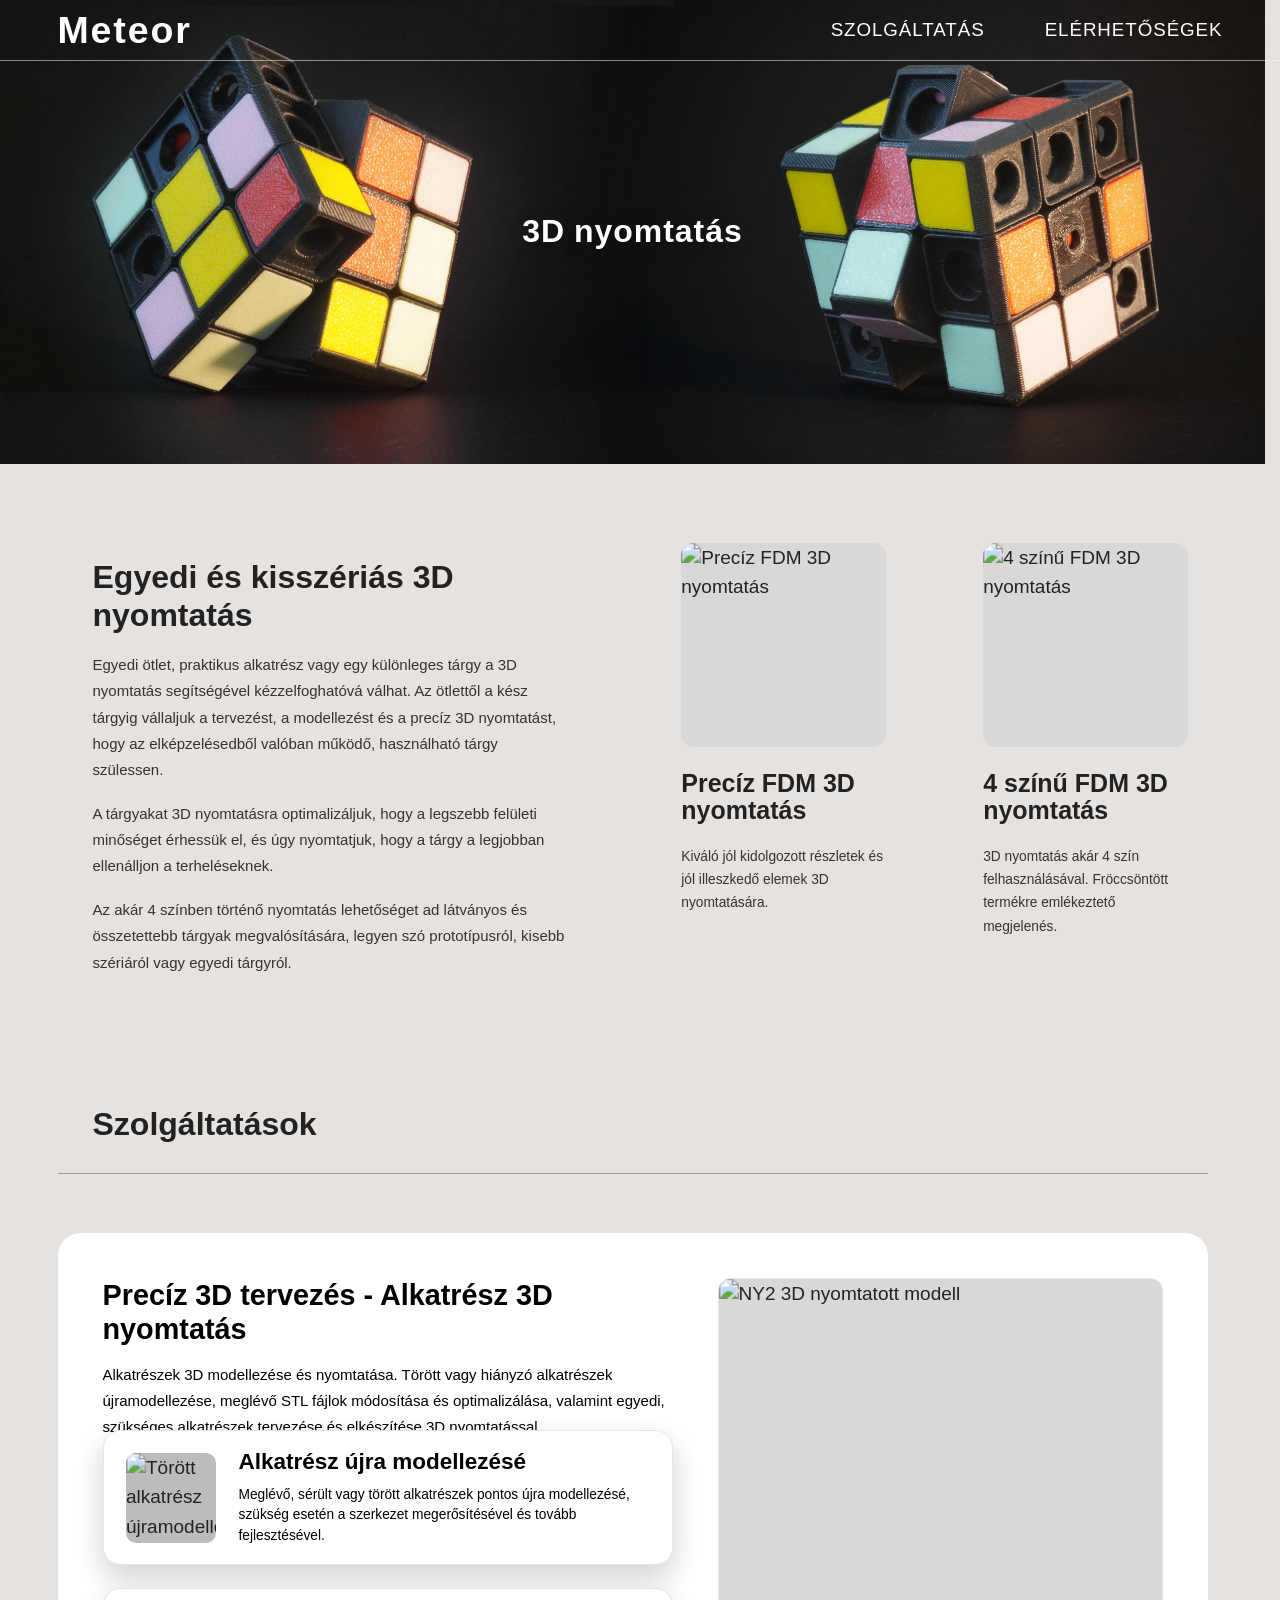
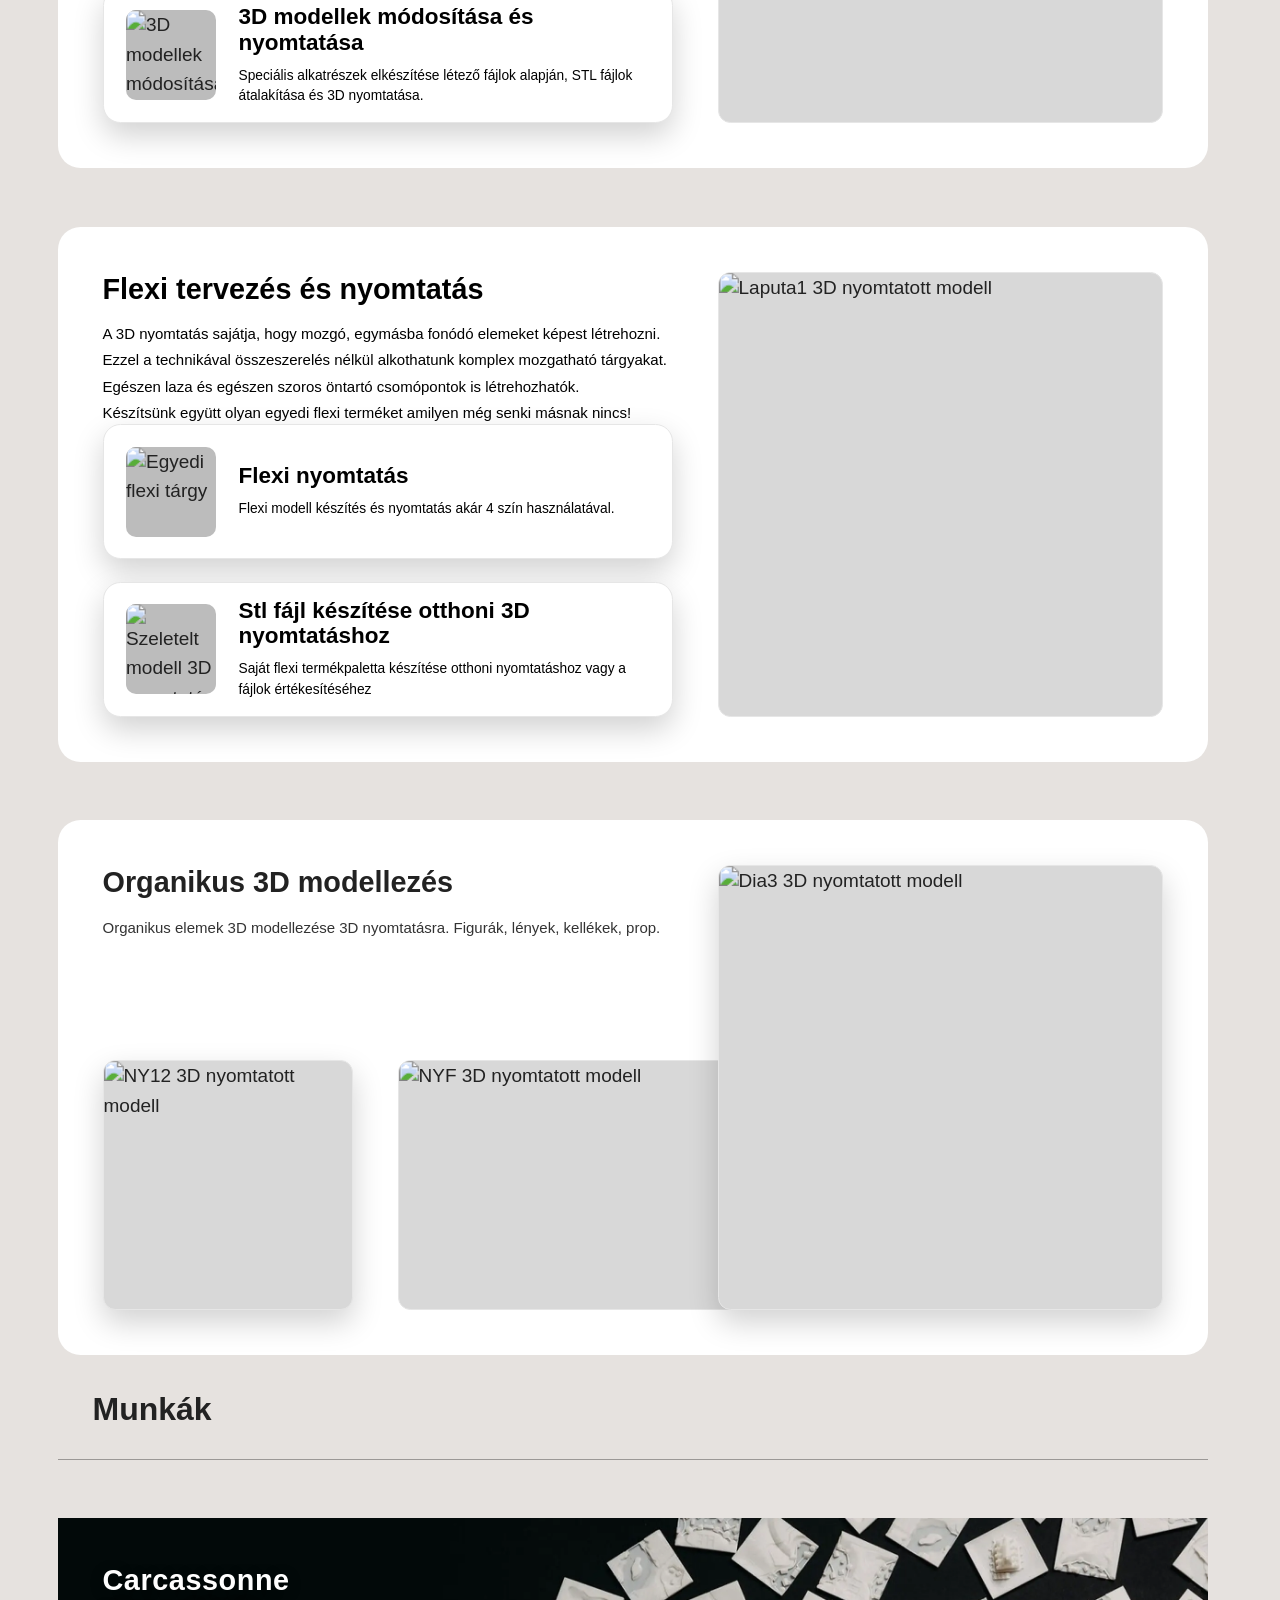
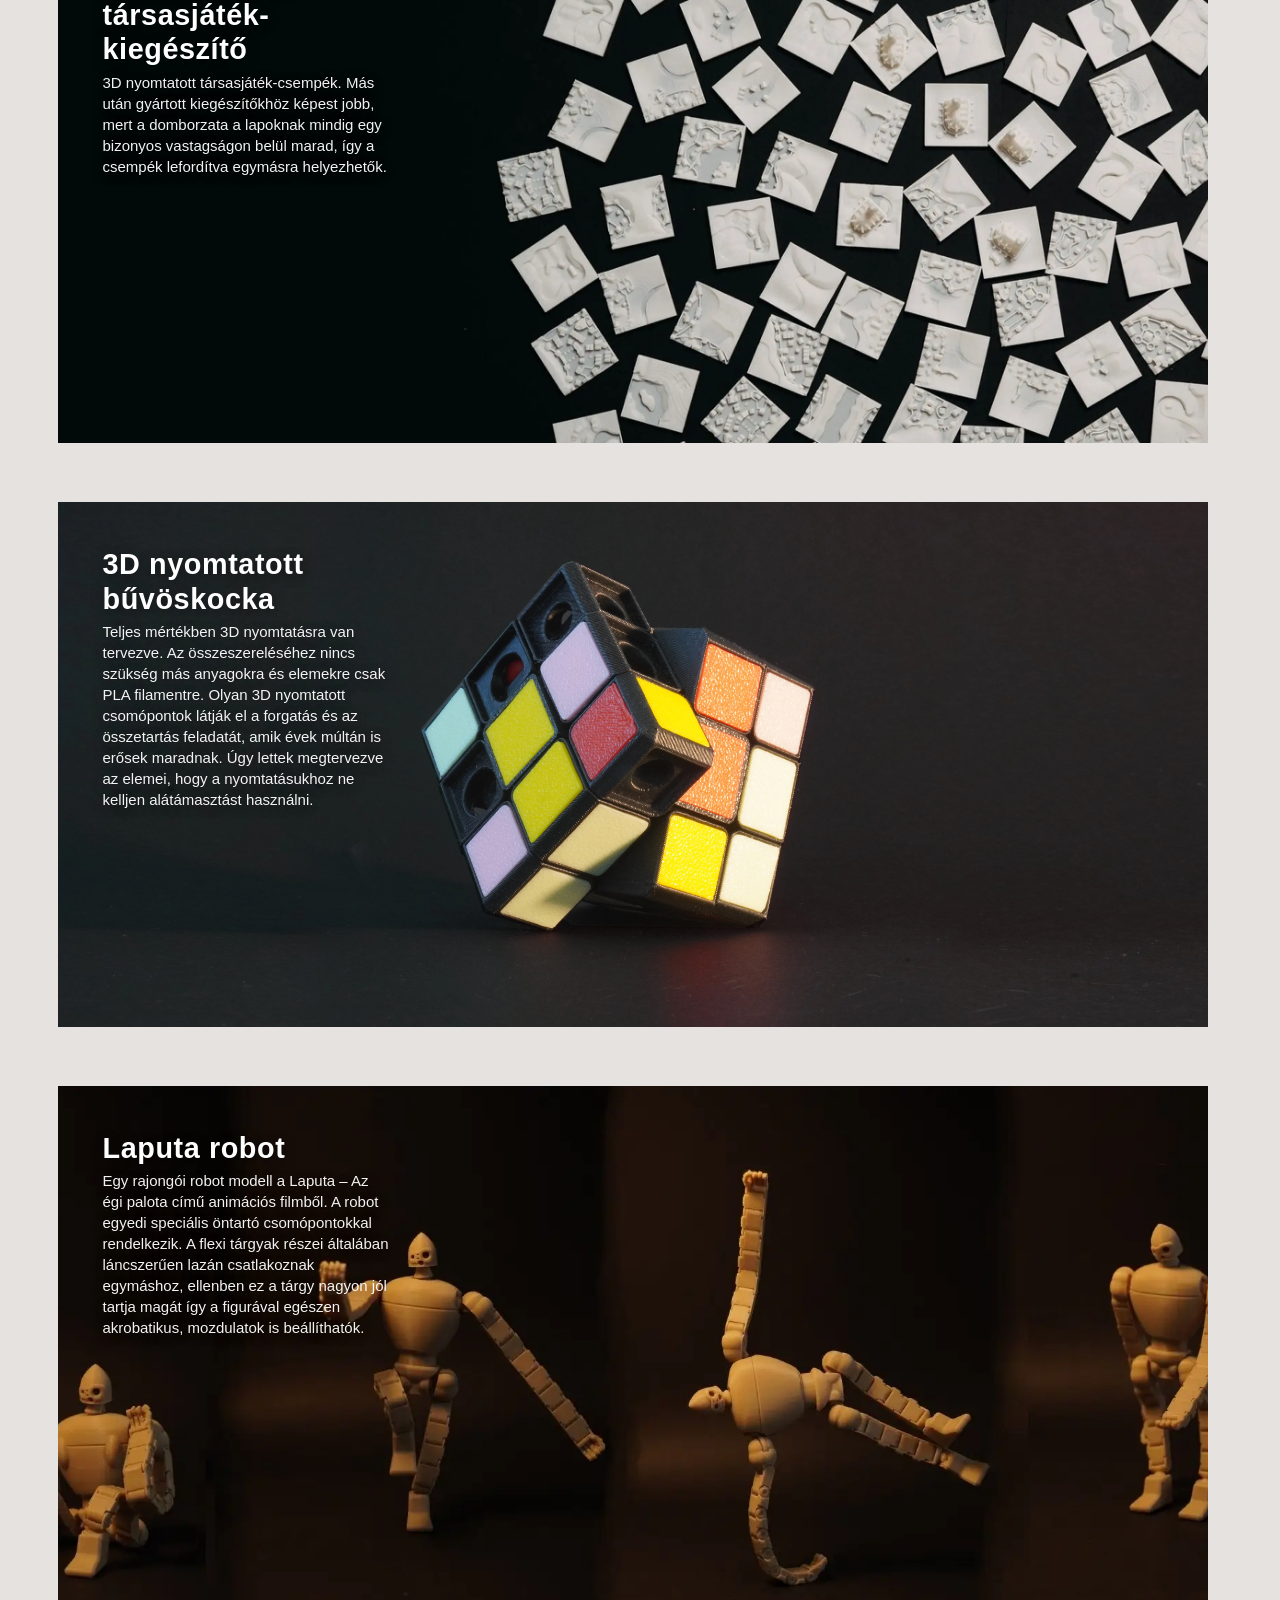
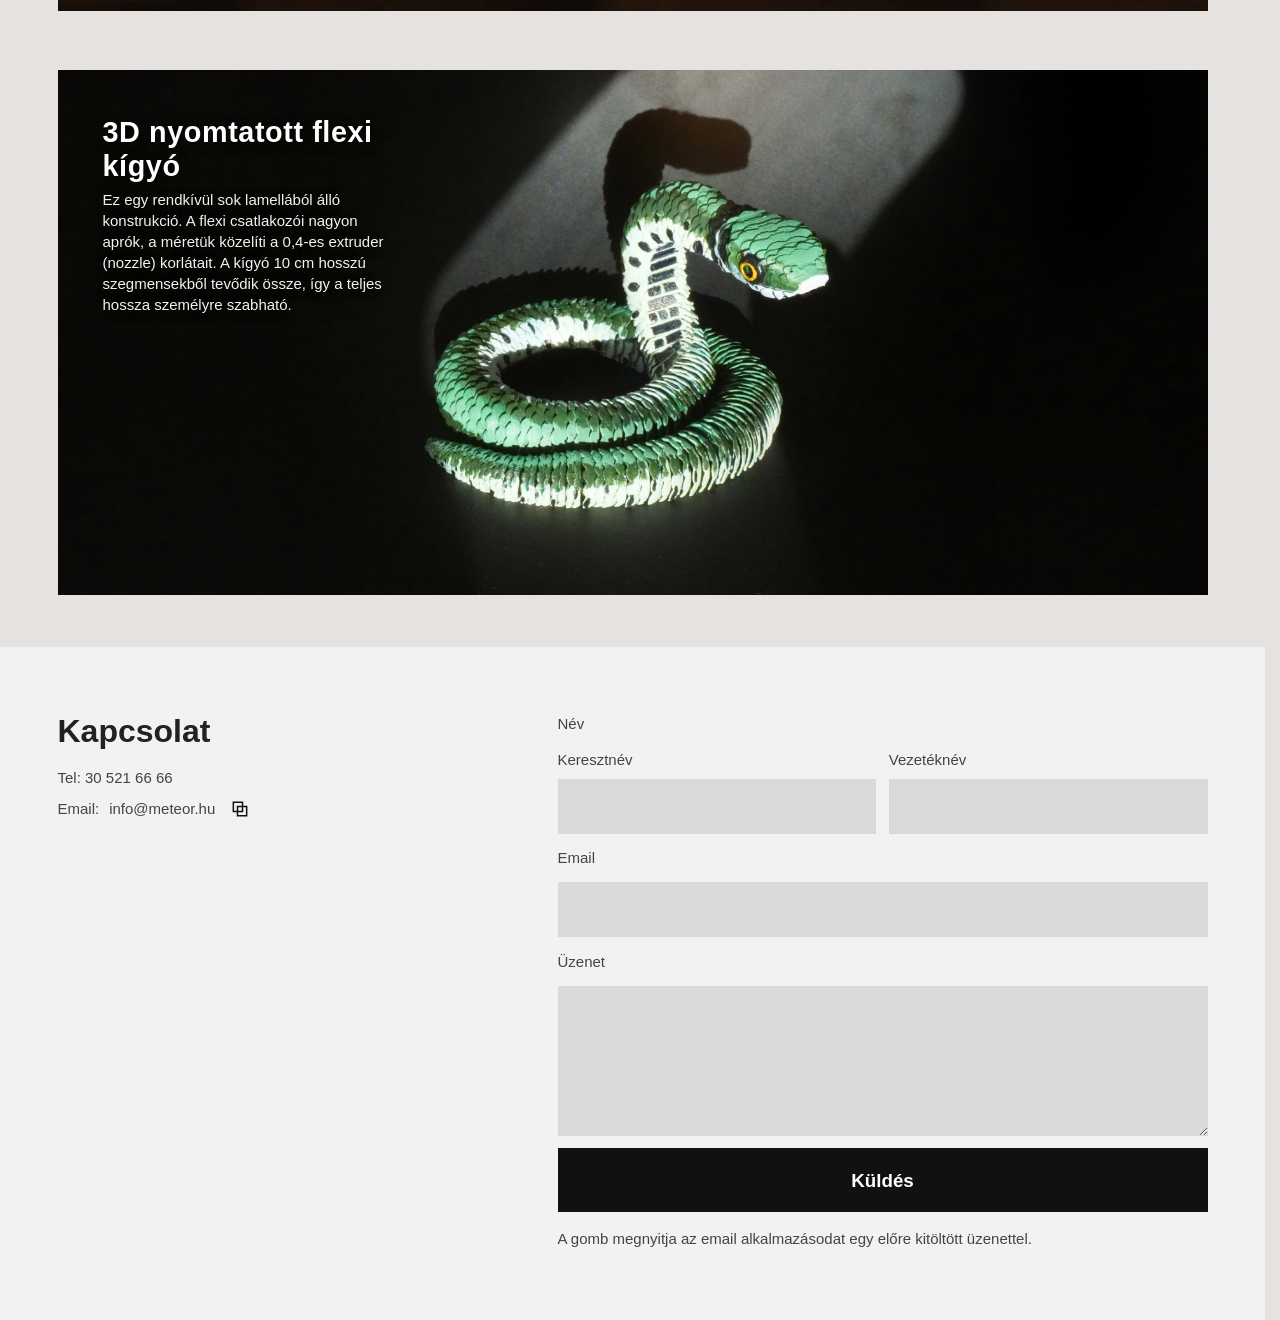
==== 3D nyomtatas.html @ 4a6efcdd "Add files via upload" ====
<!DOCTYPE html>
<html lang="hu">
  <head>
    <meta charset="UTF-8" />
    <meta name="viewport" content="width=device-width, initial-scale=1.0" />
    <title>3D nyomtatás – Polyrhythm Design</title>
    <link rel="stylesheet" href="styles.css?v=4" />
    <style>
      :root {
        --line-size: 1px;
        --line-color: #000000;
        --printing-surface: #E6E2DF;
      }

      body {
        margin: 0;
        background: var(--printing-surface);
      }

      .printing-image-section {
        width: 100%;
        max-width: none;
        margin: 0 auto;
        padding: 0;
        box-sizing: border-box;
        background: transparent;
      }

      .site-header .header-inner {
        max-width: none;
      }

      .printing-image-frame {
        position: relative;
        background: #000000;
      }

      .printing-image-frame.is-image-missing {
        aspect-ratio: 16 / 9;
      }

      .printing-image-frame.is-image-missing .printing-image {
        display: none;
      }

      .printing-intro-card-grid {
        display: grid;
        grid-template-columns: minmax(0, 1fr) minmax(0, 1fr);
        gap: 46px;
        width: calc(100% - 92px);
        max-width: 1120px;
        margin: 47px auto 0;
      }

      .printing-intro-card {
        min-height: 360px;
        padding: 28px;
        background: var(--printing-surface);
        border-radius: 18px;
        box-sizing: border-box;
      }

      .printing-intro-card--image {
        padding: 0;
        overflow: hidden;
      }

      .printing-intro-card--feature {
        padding: 0;
        background: var(--printing-surface);
      }

      .printing-intro-card--feature-group {
        display: grid;
        grid-template-columns: repeat(2, minmax(0, 1fr));
        gap: 46px;
        width: 100%;
        min-height: 360px;
        background: transparent;
      }

      .printing-intro-small-card {
        min-width: 0;
        padding: 16px;
        background: var(--printing-surface);
        border-radius: 18px;
        box-sizing: border-box;
      }

      .printing-intro-small-card-image {
        display: block;
        width: 100%;
        aspect-ratio: 1 / 1;
        margin-bottom: 18px;
        background: #d8d8d8;
        border-radius: 10px;
        object-fit: cover;
      }

      .printing-intro-small-card h3 {
        margin: 0 0 16px;
        font-size: 20px;
        line-height: 1.1;
      }

      .printing-intro-small-card p {
        margin: 0;
        font-family: var(--font-text);
        font-size: 11px;
        line-height: 1.7;
        color: #333333;
      }

      .printing-intro-card--image img {
        display: block;
        width: 100%;
        height: 100%;
        object-fit: cover;
      }

      .printing-intro-card h2 {
        margin: 0;
        font-size: clamp(1.1rem, 2vw, 2rem);
      }

      .printing-intro-card-copy {
        display: grid;
        gap: 14px;
        align-content: start;
      }

      .printing-intro-card-copy p {
        margin: 0;
        font-family: var(--font-text);
        font-size: 12px;
        line-height: 1.75;
        color: #333333;
      }

      .printing-image {
        display: block;
        width: 100%;
        height: auto;
        object-fit: contain;
        border-radius: 0;
      }

      .printing-image-fade-overlay {
        position: absolute;
        inset: 0;
        background: #000000;
        opacity: 1;
        z-index: 1;
        pointer-events: none;
      }

      .printing-image-fade-overlay.is-faded {
        animation: heroFadeOut 2.3s ease-out forwards;
      }

      @keyframes heroFadeOut {
        0% {
          opacity: 1;
        }

        21.7% {
          opacity: 1;
        }

        56.5% {
          opacity: 0.2;
        }

        100% {
          opacity: 0;
        }
      }

      .printing-image-overlay {
        position: absolute;
        top: 50%;
        left: 50%;
        transform: translate(-50%, -50%);
        width: min(90%, 820px);
        z-index: 2;
        pointer-events: none;
      }

      .printing-image-overlay .hero-title {
        display: flex;
        flex-direction: column;
        align-items: center;
        gap: 6px;
        font-size: clamp(1.1rem, 2vw, 2rem);
        line-height: 1.1;
        padding: 0;
      }

      .printing-title-line {
        display: flex;
        flex-wrap: wrap;
        justify-content: center;
        gap: 0.28em;
      }

      .printing-title-word {
        display: inline-block;
        opacity: 0;
        transform: translateY(28px);
        animation: printingTitleReveal 0.4s ease forwards;
      }

      .printing-title-word:nth-child(1) { animation-delay: 0s; }
      .printing-title-word:nth-child(2) { animation-delay: 0.12s; }
      .printing-title-word:nth-child(3) { animation-delay: 0.24s; }
      .printing-title-word:nth-child(4) { animation-delay: 0.36s; }
      .printing-title-word:nth-child(5) { animation-delay: 0.48s; }
      .printing-title-word:nth-child(6) { animation-delay: 0.6s; }

      .printing-feature-grid {
        display: grid;
        grid-template-columns: repeat(3, 250px);
        justify-content: center;
        gap: 47px;
        width: 844px;
        max-width: 100%;
        margin: 47px auto 0;
        padding: 0 0;
      }

      .printing-services-title {
        margin: 0;
        font-size: clamp(1.1rem, 2vw, 2rem);
      }

      .printing-services-title-card {
        width: 100%;
        margin: 0 auto;
        padding: 28px 28px 24px;
        background: var(--printing-surface);
        border-radius: 0;
        border-bottom: 1px solid rgba(17, 17, 17, 0.35);
        box-sizing: border-box;
      }

      .printing-services-title-card--works {
        margin-bottom: 47px;
      }

      .printing-feature-reveal {
        display: none;
        margin-top: 47px;
        opacity: 0;
        transform: translateY(-16px);
      }

      .printing-feature-reveal.is-open {
        display: block;
        animation: revealCardsIn 0.35s ease-out forwards;
      }

      @keyframes revealCardsIn {
        from {
          opacity: 0;
          transform: translateY(-16px);
        }

        to {
          opacity: 1;
          transform: translateY(0);
        }
      }

      .printing-about .home-about-content {
        max-width: 1120px;
        width: min(1120px, 100%);
        margin: 0 auto;
      }

      .printing-about .home-about-content > .printing-feature-grid {
        margin-top: 47px;
      }

      .printing-about .home-about-content > .printing-feature-card-wide {
        margin-top: 47px;
      }

      .printing-about .home-about-content > .printing-services-title-card--works + .printing-feature-card-wide {
        margin-top: 0;
      }

      .printing-about .home-about-content > .printing-feature-card-wide:first-of-type {
        margin-top: 0;
      }

      .printing-about .about-body {
        background: var(--printing-surface);
        padding-top: 47px;
      }

      .printing-about .container {
        background: var(--printing-surface);
      }

      .site-header.is-scrolled {
        background: #ffffff;
      }

      .printing-about .about-heading {
        width: 100%;
        margin: 0 0 12px;
      }

      .printing-feature-card {
        display: block;
        width: 250px;
        height: 360px;
        max-width: 100%;
        background: #ffffff;
        border: none;
        border-radius: 18px;
        overflow: hidden;
        transition: none;
        cursor: default;
        box-sizing: border-box;
      }

      .printing-feature-card:focus-within {
        background: #111111;
      }

      .printing-feature-card.is-expanded {
        background: #111111;
      }

      .printing-feature-card:focus-within .printing-feature-card-title,
      .printing-feature-card:focus-within .printing-feature-card-text,
      .printing-feature-card:focus-within .printing-feature-card-meta,
      .printing-feature-card:focus-within .printing-feature-card-media--placeholder,
      .printing-feature-card.is-expanded .printing-feature-card-title,
      .printing-feature-card.is-expanded .printing-feature-card-text,
      .printing-feature-card.is-expanded .printing-feature-card-meta,
      .printing-feature-card.is-expanded .printing-feature-card-media--placeholder {
        color: #ffffff;
      }

      .printing-feature-card.printing-feature-card-wide {
        border-radius: 0;
      }

      .printing-feature-card.printing-feature-card-wide-rounded {
        border-radius: 18px;
        height: 428px;
        position: relative;
      }

      .printing-feature-card.printing-feature-card-wide-rounded--inverted {
        background: #ffffff;
      }

      .printing-feature-card-wide-rounded--inverted .printing-feature-card-title,
      .printing-feature-card-wide-rounded--inverted .printing-feature-card-text {
        color: #000000;
      }

      .printing-feature-card-wide-rounded--inverted .printing-feature-card-image-placeholder,
      .printing-feature-card-wide-rounded--custom .printing-feature-card-image-placeholder {
        position: absolute;
        top: 36px;
        right: 36px;
        display: block;
        width: 356px;
        height: 356px;
        background: #d8d8d8;
        border: 1px solid #e6e6e6;
        border-radius: 10px;
        box-sizing: border-box;
        object-fit: cover;
      }

      .printing-feature-card-wide-rounded--no-side-image .printing-feature-card-image-placeholder {
        display: block;
      }

      .printing-feature-card-wide-rounded .printing-feature-card-inner {
        padding: 18px;
      }

      .printing-feature-card-wide {
        display: block;
        width: 100%;
        max-width: 1120px;
        height: 420px;
        margin: 47px auto 0;
        background: #ffffff;
        border: none;
        border-radius: 0;
        overflow: hidden;
      }

      .printing-feature-card-wide .printing-feature-card-inner {
        padding: 0;
      }

      .printing-feature-card-wide.printing-feature-card-wide-rounded .printing-feature-card-inner {
        width: calc(100% - 410px);
        padding: 18px;
        max-width: none;
        box-sizing: border-box;
      }

      .printing-feature-card-main-copy {
        display: block;
        width: 100%;
      }

      .printing-feature-card-main-copy .printing-feature-card-title {
        margin-left: 18px;
        margin-top: 18px;
      }

      .printing-feature-card-main-copy .printing-feature-card-text {
        margin-left: 18px;
      }

      .printing-feature-card-wide-rounded .printing-feature-card-inner > .printing-feature-card-title {
        margin-left: 18px;
        margin-top: 18px;
      }

      .printing-feature-card-wide-rounded .printing-feature-card-inner > .printing-feature-card-text {
        margin-left: 18px;
      }

      .printing-feature-card-wide-rounded .printing-feature-card-mini-list {
        display: grid;
        grid-template-rows: repeat(2, 108px);
        gap: 18px;
        width: calc(100% - 18px);
        flex: 0 0 auto;
        min-height: 0;
        margin-top: auto;
      }

      .printing-feature-card-wide-rounded--flexi .printing-feature-card-mini-list {
        grid-template-rows: repeat(2, 108px);
      }

      .printing-feature-card-wide-rounded--flexi > .printing-feature-card-inner > .printing-feature-card-text {
        padding-bottom: 18px;
      }

      .printing-feature-card-wide-rounded .printing-feature-card-mini {
        display: flex;
        align-items: center;
        position: relative;
        top: -18px;
        left: 18px;
        gap: 18px;
        width: 100%;
        min-height: 108px;
        padding: 18px;
        padding-left: 18px;
        background: var(--printing-surface);
        border: 1px solid #e6e6e6;
        border-radius: 14px;
        box-shadow: 0 6px 16px rgba(0, 0, 0, 0.06);
        box-sizing: border-box;
      }

      .printing-feature-card-wide-rounded--product .printing-feature-card-mini {
        box-shadow: 0 10px 24px rgba(0, 0, 0, 0.18);
        z-index: 1;
      }

      .printing-feature-card-wide-rounded--inverted .printing-feature-card-mini {
        background: #ffffff;
        border-color: #e6e6e6;
        box-shadow: 0 10px 24px rgba(0, 0, 0, 0.18);
      }

      .printing-feature-card-wide-rounded--inverted .printing-feature-card-mini .printing-feature-card-title,
      .printing-feature-card-wide-rounded--inverted .printing-feature-card-mini .printing-feature-card-text {
        color: #000000;
      }

      .printing-feature-card-wide-rounded .printing-feature-card-mini-image {
        display: block;
        width: 72px;
        height: 72px;
        flex: 0 0 72px;
        background: #bcbcbc;
        border-radius: 8px;
        box-sizing: border-box;
        object-fit: cover;
      }

      .printing-feature-card-wide-rounded .printing-feature-card-mini-copy {
        min-width: 0;
        flex: 1;
      }

      .printing-feature-card-wide-rounded .printing-feature-card-mini-copy .printing-feature-card-title {
        margin-bottom: 8px;
        font-size: 18px;
        line-height: 1.15;
      }

      .printing-feature-card-wide-rounded .printing-feature-card-mini-copy .printing-feature-card-text {
        font-size: 11px;
        line-height: 1.5;
      }

      .printing-feature-card-wide-rounded .printing-feature-card-side-image {
        position: absolute;
        top: 36px;
        left: calc(100% - 392px);
        display: block;
        width: 200px;
        height: 200px;
        border-radius: 10px;
        background: #d8d8d8;
        border: 1px solid #e6e6e6;
        box-sizing: border-box;
        object-fit: cover;
        box-shadow: 0 3px 8px rgba(0, 0, 0, 0.05);
      }

      .printing-feature-card-wide-rounded .printing-feature-card-side-image--bottom-left {
        top: auto;
        right: 36px;
        bottom: 36px;
        left: auto;
        border-radius: 10px;
      }

      .printing-feature-card-wide-rounded--product .printing-feature-card-side-image {
        box-shadow: 0 10px 24px rgba(0, 0, 0, 0.18);
        z-index: 1;
      }

      .printing-feature-card-wide-rounded--product {
        overflow: visible;
      }

      .printing-feature-card-wide-rounded--scroll-reveal {
        opacity: 0;
        transform: translateY(24px);
        transition: opacity 0.7s ease-out, transform 0.7s ease-out;
      }

      .printing-feature-card-wide-rounded--scroll-reveal.is-visible {
        opacity: 1;
        transform: translateY(0);
      }

      .printing-feature-card-image--scroll-fade {
        opacity: 1;
      }

      .printing-feature-card-image--scroll-fade.is-visible {
        opacity: 1;
      }

      .printing-feature-card-wide-rounded--product .printing-feature-card-side-image--mirrored-copy {
        top: auto;
        right: auto;
        bottom: 36px;
        left: calc(100% - 548px);
        transform: scaleX(-1);
      }

      .printing-feature-card-wide-rounded--product .printing-feature-card-side-image--laputa-copy {
        top: auto;
        right: auto;
        bottom: 36px;
        left: 272px;
      }

      .printing-feature-card-wide-rounded--custom .printing-feature-card-side-image--laputa-copy {
        width: 420px;
        left: 272px;
      }

      .printing-feature-card-wide-rounded--product .printing-feature-card-side-image--ny12-copy {
        top: auto;
        right: auto;
        bottom: 36px;
        left: 36px;
      }

      .printing-feature-card-wide-rounded--custom .printing-feature-card-side-image--middle-placeholder {
        top: auto;
        right: auto;
        bottom: 36px;
        left: 272px;
        width: 384px;
        box-shadow: none;
      }

      .printing-feature-card-wide-rounded--custom .printing-feature-card-side-image--right-large {
        top: auto;
        right: 36px;
        bottom: 36px;
        left: auto;
        width: 356px;
        height: 356px;
        z-index: 1;
      }

      .printing-feature-card-inner--image-only {
        padding: 0;
        position: relative;
        background: #d8d8d8;
      }

      .printing-feature-card-inner--image-only.is-image-missing .printing-feature-card-image {
        display: none;
      }

      .printing-feature-card-wide .printing-feature-card-image {
        display: block;
        width: 100%;
        height: 100%;
        object-fit: cover;
        object-position: center;
      }

      .printing-feature-card-inner--image-only .printing-feature-card-image {
        width: 100%;
        height: 100%;
        object-fit: cover;
        object-position: center;
      }

      .printing-feature-card-image-caption {
        position: absolute;
        top: 36px;
        left: 36px;
        width: 25%;
        box-sizing: border-box;
        z-index: 1;
        display: flex;
        flex-direction: column;
        gap: 4px;
        pointer-events: none;
        text-shadow: 0 2px 10px rgba(0, 0, 0, 0.45);
      }

      .printing-feature-card-mini-image-placeholders {
        display: none;
      }

      .printing-feature-card-image-caption h3,
      .printing-feature-card-image-caption p {
        margin: 0;
        color: #ffffff;
      }

      .printing-feature-card-image-caption h3 {
        font-size: var(--font-size-h3);
        font-weight: 600;
        letter-spacing: 0.02em;
      }

      .printing-feature-card-image-caption p {
        font-size: 12px;
        line-height: 1.4;
        opacity: 0.95;
      }

      .printing-feature-card-inner {
        display: flex;
        flex-direction: column;
        justify-content: flex-start;
        width: 100%;
        height: 100%;
        padding: 18px;
      }

      .printing-feature-card-title,
      .printing-feature-card-text,
      .printing-feature-card-meta {
        margin: 0;
      }

      .printing-feature-card-title {
        margin-bottom: 12px;
      }

      .printing-feature-card-media {
        display: flex;
        align-items: center;
        justify-content: center;
        width: 100%;
        height: 140px;
        margin-top: auto;
        border-radius: 12px;
        overflow: hidden;
        background: linear-gradient(135deg, #e8e8e8 0%, #d6d6d6 100%);
        border: 1px solid rgba(0, 0, 0, 0.08);
      }

      .printing-feature-card-media--placeholder {
        color: #555555;
        font-family: var(--font-text);
        font-size: 12px;
        letter-spacing: 0.08em;
        text-transform: uppercase;
      }

      .printing-feature-card-inline-image {
        display: block;
        width: 100%;
        height: 100%;
        object-fit: cover;
      }

      .printing-feature-card-text {
        font-family: var(--font-text);
        font-size: 12px;
        line-height: 1.75;
        color: #333333;
        text-align: left;
      }

      .printing-feature-card-meta {
        display: flex;
        flex-wrap: wrap;
        gap: 8px;
        margin-top: auto;
        padding-top: 12px;
        align-content: flex-end;
      }

      .printing-feature-chip {
        display: inline-flex;
        align-items: center;
        padding: 8px 14px;
        border-radius: 999px;
        background: #28374F;
        color: #ffffff;
        font-family: var(--font-text);
        font-size: 11px;
        line-height: 1.2;
      }

      @keyframes printingTitleReveal {
        from {
          opacity: 0;
          transform: translateY(28px);
        }

        to {
          opacity: 1;
          transform: translateY(0);
        }
      }

      @media (max-width: 1200px) {
        .printing-feature-grid {
          grid-template-columns: repeat(2, minmax(0, 1fr));
          width: min(100%, 760px);
        }

      }

      @media (max-width: 900px) {
        .printing-image-section {
          margin-top: 0;
          padding: 0;
        }

        .printing-image-frame {
          aspect-ratio: 1 / 1;
          overflow: hidden;
        }

        .printing-image-frame picture {
          display: block;
          width: 100%;
          height: 100%;
        }

        .printing-image {
          width: 100%;
          height: 100%;
          object-fit: cover;
          object-position: left center;
        }

        .printing-intro-card-grid {
          grid-template-columns: 1fr;
          gap: 16px;
          width: calc(100% - 16px);
          margin-top: 18px;
        }

        .printing-intro-card {
          min-height: 0;
          padding-left: 8px;
          padding-right: 8px;
          padding-top: 16px;
          padding-bottom: 0;
          background: #ffffff;
        }

        .printing-intro-card-copy {
          display: grid;
          gap: 8px;
        }

        .printing-intro-card-copy h2 {
          margin: 0 0 8px;
          text-align: left;
          padding-left: 18px;
          padding-right: 18px;
        }

        .printing-intro-text-card {
          margin: 0;
          padding: 18px;
          background: #ffffff;
          border-radius: 18px;
          box-sizing: border-box;
          font-size: 11px;
          line-height: 1.5;
          overflow-wrap: anywhere;
        }

        .printing-intro-card--feature-group {
          grid-template-columns: 1fr;
          gap: 18px;
          min-height: 0;
          width: calc(100% - 16px);
          margin-left: 8px;
          margin-right: 8px;
        }

        .printing-intro-small-card-image {
          display: none;
        }

        .printing-intro-small-card {
          display: flex;
          flex-direction: column;
          justify-content: center;
          min-height: 0;
          padding: 18px;
          background: #ffffff;
          border-radius: 18px;
        }

        .printing-intro-small-card h3 {
          margin-bottom: 8px;
          font-size: 18px;
          line-height: 1.15;
          overflow-wrap: anywhere;
        }

        .printing-intro-small-card p {
          font-size: 11px;
          line-height: 1.5;
          overflow-wrap: anywhere;
        }

        .printing-feature-card-wide-rounded .printing-feature-card-image-placeholder,
        .printing-feature-card-wide-rounded .printing-feature-card-side-image {
          display: none;
        }

        .printing-feature-card-wide.printing-feature-card-wide-rounded .printing-feature-card-inner {
          width: 100%;
          display: flex;
          flex-direction: column;
          gap: 8px;
          padding: 0;
          box-sizing: border-box;
        }

        .printing-feature-card.printing-feature-card-wide-rounded {
          height: auto;
          min-height: 0;
          overflow: visible;
          background: transparent;
          border-radius: 0;
        }

        .printing-feature-card-main-copy {
          padding: 18px;
          background: #ffffff;
          border-radius: 18px;
          box-sizing: border-box;
        }

        .printing-feature-card--warm .printing-feature-card-main-copy {
          background: #E6E2DF;
        }

        .printing-feature-card--warm .printing-feature-card-main-copy .printing-feature-card-title,
        .printing-feature-card--warm .printing-feature-card-main-copy .printing-feature-card-text {
          color: #000000 !important;
        }

        .printing-feature-card-main-copy .printing-feature-card-title,
        .printing-feature-card-main-copy .printing-feature-card-text {
          margin-left: 0;
          color: #000000;
        }

        .printing-feature-card-main-copy .printing-feature-card-title {
          margin-top: 0;
          margin-bottom: 8px;
          font-size: 18px;
          line-height: 1.15;
        }

        .printing-feature-card-main-copy .printing-feature-card-text {
          margin: 0;
          font-size: 11px;
          line-height: 1.5;
          overflow-wrap: anywhere;
        }

        .printing-feature-card-wide-rounded .printing-feature-card-mini-list {
          grid-template-rows: none;
          grid-auto-rows: auto;
          gap: 8px;
          width: 100%;
          margin-top: 0;
          align-items: start;
        }

        .printing-feature-card-wide.printing-feature-card-wide-rounded .printing-feature-card-inner {
          height: auto;
          min-height: 0;
        }

        .printing-feature-card-wide-rounded .printing-feature-card-mini {
          top: 0;
          left: 0;
          width: 100%;
          align-items: flex-start;
          padding: 18px;
          background: #ffffff;
          border: none;
          border-radius: 18px;
          box-shadow: none;
          box-sizing: border-box;
        }

        .printing-feature-card-wide-rounded .printing-feature-card-mini-image {
          display: none;
        }

        .printing-feature-card-wide-rounded .printing-feature-card-mini-copy {
          width: 100%;
          flex: none;
          align-self: flex-start;
          text-align: left;
        }

        .printing-feature-card-mini--mobile-toggle .printing-feature-card-mini-copy .printing-feature-card-text {
          display: none;
        }

        .printing-feature-card-wide-rounded .printing-feature-card-mini--mobile-toggle {
          cursor: pointer;
          height: 60px !important;
          min-height: 60px !important;
          max-height: 60px !important;
          box-sizing: border-box;
          padding-top: 4px;
          padding-bottom: 4px;
          overflow: hidden;
        }

        .printing-feature-card-mini--model-modification.printing-feature-card-mini--mobile-toggle {
          flex-direction: row;
        }

        .printing-feature-card-mini--mobile-toggle .printing-feature-card-mini-copy {
          align-self: center;
        }

        .printing-feature-card-mini--mobile-toggle .printing-feature-card-title {
          position: relative;
          top: 5px;
        }

        .printing-feature-card-wide-rounded .printing-feature-card-mini--mobile-toggle.is-expanded {
          height: 110px !important;
          min-height: 110px !important;
          max-height: 110px !important;
          padding-top: 18px;
          padding-bottom: 18px;
          overflow: hidden;
        }

        .printing-feature-card-mini--mobile-toggle.is-expanded .printing-feature-card-mini-copy .printing-feature-card-text {
          display: block;
        }

        .printing-feature-card-mini--model-modification {
          flex-direction: column;
        }

        .printing-feature-card-mini-image-placeholders {
          grid-column: 1 / -1;
          display: grid;
          grid-template-columns: repeat(3, minmax(0, 1fr));
          gap: 8px;
          width: 100%;
          margin-top: 8px;
        }

        .printing-feature-card-mini-image-placeholders span {
          display: block;
          position: relative;
          width: 100%;
          aspect-ratio: 1;
          background: #d8d8d8;
          border: 1px solid #e6e6e6;
          box-sizing: border-box;
          overflow: hidden;
        }

        .printing-feature-card-mini-image-placeholders span img {
          display: block;
          width: 100%;
          height: 100%;
          object-fit: cover;
        }

        .printing-feature-card-wide-rounded .printing-feature-card-mini:nth-child(2) {
          min-height: 88px;
        }

        .printing-about .home-about-content > .printing-feature-card-wide {
          margin-top: 32px;
        }

        .printing-feature-grid {
          grid-template-columns: 1fr;
          width: 100%;
        }

        .printing-feature-card,
        .printing-feature-card-wide {
          width: 100%;
          height: auto;
          min-height: 320px;
        }

        .printing-about .home-about-content > .printing-feature-card-wide.printing-feature-card-wide-rounded {
          width: calc(100% - 16px);
          margin-left: 8px;
          margin-right: 8px;
        }

        .printing-feature-card--work {
          width: calc(100% - 16px);
          height: auto;
          min-height: 0;
          margin-left: 8px;
          margin-right: 8px;
          overflow: visible;
          background: transparent;
          border-radius: 0;
        }

        .printing-feature-card--work .printing-feature-card-inner {
          height: auto;
          padding: 0;
        }

        .printing-feature-card--work .printing-feature-card-image-caption {
          position: static;
          order: -1;
          width: 100%;
          min-height: 0;
          margin: 0 0 16px;
          padding: 18px;
          background: #ffffff;
          border-radius: 18px;
          pointer-events: auto;
          text-shadow: none;
          box-sizing: border-box;
        }

        .printing-feature-card--work .printing-feature-card-image-caption h3,
        .printing-feature-card--work .printing-feature-card-image-caption p {
          color: #000000;
        }

        .printing-feature-card-image-caption--mobile-toggle {
          cursor: pointer;
        }

        .printing-feature-card-image-caption--mobile-toggle p {
          display: none;
        }

        .printing-feature-card-image-caption--mobile-toggle.is-expanded p {
          display: block;
        }

        .printing-feature-card--work .printing-feature-card-image {
          display: block;
          width: 100%;
          height: auto;
          aspect-ratio: 4 / 3;
          object-fit: cover;
          object-position: center;
        }

        .printing-feature-card--work .printing-feature-card-inner--image-only {
          aspect-ratio: 4 / 3;
        }

      }

      body.is-browser-zoomed .printing-image-section {
        margin-top: 0;
        padding: 0;
      }

      body.is-browser-zoomed {
        overflow-x: hidden;
      }

      body.is-browser-zoomed .printing-intro-card-grid,
      body.is-browser-zoomed .printing-intro-card--feature-group,
      body.is-browser-zoomed .printing-feature-grid {
        grid-template-columns: 1fr;
        width: calc(100% - 16px);
        gap: 16px;
      }

      body.is-browser-zoomed .printing-intro-card-grid {
        margin-top: 18px;
      }

      body.is-browser-zoomed .printing-intro-card,
      body.is-browser-zoomed .printing-intro-small-card {
        min-height: 0;
        padding: 18px;
        background: #ffffff;
        border-radius: 18px;
      }

      body.is-browser-zoomed .printing-intro-text-card {
        margin: 0;
        padding: 18px;
        font-size: 11px;
        line-height: 1.5;
        overflow-wrap: anywhere;
      }

      body.is-browser-zoomed .printing-intro-small-card-image,
      body.is-browser-zoomed .printing-feature-card-wide-rounded .printing-feature-card-image-placeholder,
      body.is-browser-zoomed .printing-feature-card-wide-rounded .printing-feature-card-side-image,
      body.is-browser-zoomed .printing-feature-card-wide-rounded .printing-feature-card-mini-image {
        display: none;
      }

      body.is-browser-zoomed .printing-feature-grid,
      body.is-browser-zoomed .printing-feature-card-wide {
        width: 100%;
      }

      body.is-browser-zoomed .printing-feature-card-wide.printing-feature-card-wide-rounded .printing-feature-card-inner {
        width: 100%;
        height: auto;
        min-height: 0;
        display: flex;
        flex-direction: column;
        gap: 8px;
        padding: 0;
      }

      body.is-browser-zoomed .printing-feature-card.printing-feature-card-wide-rounded {
        height: auto;
        min-height: 0;
        overflow: visible;
        background: transparent;
        border-radius: 0;
      }

      body.is-browser-zoomed .printing-about .home-about-content > .printing-feature-card-wide.printing-feature-card-wide-rounded {
        width: calc(100% - 16px);
        margin-left: 8px;
        margin-right: 8px;
      }

      body.is-browser-zoomed .printing-feature-card-main-copy {
        padding: 18px;
        background: #ffffff;
        border-radius: 18px;
        box-sizing: border-box;
      }

      body.is-browser-zoomed .printing-feature-card--warm .printing-feature-card-main-copy {
        background: #E6E2DF;
      }

      body.is-browser-zoomed .printing-feature-card--warm .printing-feature-card-main-copy .printing-feature-card-title,
      body.is-browser-zoomed .printing-feature-card--warm .printing-feature-card-main-copy .printing-feature-card-text {
        color: #000000 !important;
      }

      body.is-browser-zoomed .printing-feature-card-main-copy .printing-feature-card-title,
      body.is-browser-zoomed .printing-feature-card-main-copy .printing-feature-card-text {
        margin-left: 0;
        color: #000000;
      }

      body.is-browser-zoomed .printing-feature-card-main-copy .printing-feature-card-title {
        margin-top: 0;
        margin-bottom: 8px;
        font-size: 18px;
        line-height: 1.15;
      }

      body.is-browser-zoomed .printing-feature-card-main-copy .printing-feature-card-text {
        margin: 0;
        font-size: 11px;
        line-height: 1.5;
        overflow-wrap: anywhere;
      }

      body.is-browser-zoomed .printing-feature-card-wide-rounded .printing-feature-card-mini-list {
        grid-template-rows: none;
        grid-auto-rows: auto;
        gap: 8px;
        width: 100%;
        margin-top: 0;
        align-items: start;
      }

      body.is-browser-zoomed .printing-feature-card-wide-rounded .printing-feature-card-mini {
        top: 0;
        left: 0;
        width: 100%;
        min-height: 0;
        align-items: flex-start;
        padding: 18px;
        background: #ffffff;
        border: none;
        border-radius: 18px;
        box-shadow: none;
      }

      body.is-browser-zoomed .printing-feature-card-wide-rounded .printing-feature-card-mini-copy {
        width: 100%;
        flex: none;
        text-align: left;
      }

      body.is-browser-zoomed .printing-feature-card-mini--mobile-toggle .printing-feature-card-mini-copy .printing-feature-card-text {
        display: none;
      }

      body.is-browser-zoomed .printing-feature-card-wide-rounded .printing-feature-card-mini--mobile-toggle {
        cursor: pointer;
        height: 60px !important;
        min-height: 60px !important;
        max-height: 60px !important;
        box-sizing: border-box;
        padding-top: 4px;
        padding-bottom: 4px;
        overflow: hidden;
      }

      body.is-browser-zoomed .printing-feature-card-mini--model-modification.printing-feature-card-mini--mobile-toggle {
        flex-direction: row;
      }

      body.is-browser-zoomed .printing-feature-card-mini--mobile-toggle .printing-feature-card-mini-copy {
        align-self: center;
      }

      body.is-browser-zoomed .printing-feature-card-mini--mobile-toggle .printing-feature-card-title {
        position: relative;
        top: 5px;
      }

      body.is-browser-zoomed .printing-feature-card-wide-rounded .printing-feature-card-mini--mobile-toggle.is-expanded {
        height: 110px !important;
        min-height: 110px !important;
        max-height: 110px !important;
        padding-top: 18px;
        padding-bottom: 18px;
        overflow: hidden;
      }

      body.is-browser-zoomed .printing-feature-card-mini--mobile-toggle.is-expanded .printing-feature-card-mini-copy .printing-feature-card-text {
        display: block;
      }

      body.is-browser-zoomed .printing-feature-card-mini-image-placeholders {
        display: grid;
        grid-template-columns: repeat(3, minmax(0, 1fr));
        gap: 8px;
        width: 100%;
        margin-top: 8px;
      }

      body.is-browser-zoomed .printing-feature-card-mini-image-placeholders span {
        display: block;
        position: relative;
        width: 100%;
        aspect-ratio: 1;
        overflow: hidden;
      }

      body.is-browser-zoomed .printing-feature-card-mini-image-placeholders span img {
        display: block;
        width: 100%;
        height: 100%;
        object-fit: cover;
      }

      body.is-browser-zoomed .printing-feature-card--work {
        width: calc(100% - 16px);
        height: auto;
        min-height: 0;
        margin-left: 8px;
        margin-right: 8px;
        overflow: visible;
        background: transparent;
        border-radius: 0;
      }

      body.is-browser-zoomed .printing-feature-card--work .printing-feature-card-inner {
        height: auto;
        padding: 0;
      }

      body.is-browser-zoomed .printing-feature-card--work .printing-feature-card-image-caption {
        position: static;
        order: -1;
        width: 100%;
        min-height: 0;
        margin: 0 0 16px;
        padding: 18px;
        background: #ffffff;
        border-radius: 18px;
        pointer-events: auto;
        text-shadow: none;
        box-sizing: border-box;
      }

      body.is-browser-zoomed .printing-feature-card--work .printing-feature-card-image-caption h3,
      body.is-browser-zoomed .printing-feature-card--work .printing-feature-card-image-caption p {
        color: #000000;
      }

      body.is-browser-zoomed .printing-feature-card-image-caption--mobile-toggle {
        cursor: pointer;
      }

      body.is-browser-zoomed .printing-feature-card-image-caption--mobile-toggle p {
        display: none;
      }

      body.is-browser-zoomed .printing-feature-card-image-caption--mobile-toggle.is-expanded p {
        display: block;
      }

      body.is-browser-zoomed .printing-feature-card--work .printing-feature-card-image {
        display: block;
        width: 100%;
        height: auto;
        aspect-ratio: 4 / 3;
        object-fit: cover;
        object-position: center;
      }

      body.is-browser-zoomed .printing-feature-card--work .printing-feature-card-inner--image-only {
        aspect-ratio: 4 / 3;
      }

      body:not(.is-browser-zoomed) .printing-feature-card-mini--mobile-toggle .printing-feature-card-text,
      body:not(.is-browser-zoomed) .printing-feature-card-image-caption--mobile-toggle p {
        display: block;
      }

      body:not(.is-browser-zoomed) .printing-feature-card-image-caption--mobile-toggle {
        cursor: default;
      }
    </style>
  </head>
  <body>
    <header class="site-header">
      <div class="header-inner">
        <a class="brand" href="index.html">Meteor</a>
        <nav class="main-nav" aria-label="Fő navigáció">
          <a href="index.html#work">Szolgáltatás</a>
          <a href="index.html#contact">Elérhetőségek</a>
          <button class="menu-btn" aria-label="Menü megnyitása">
            <span></span>
            <span></span>
          </button>
        </nav>
      </div>
    </header>

    <section class="printing-image-section" aria-label="3D nyomtatás minta kép">
      <div class="printing-image-frame">
        <picture>
          <source media="(max-width: 900px)" srcset="images/laputa1.webp" />
          <img src="images/kezdokep.webp" class="printing-image" alt="Kezdőkép" />
        </picture>
        <div class="printing-image-fade-overlay" aria-hidden="true"></div>
        <div class="printing-image-overlay">
          <h1 class="hero-title">
            <span class="printing-title-line">
              <span class="printing-title-word">3D</span>
              <span class="printing-title-word">nyomtatás</span>
            </span>
          </h1>
        </div>
      </div>
      <div class="printing-intro-card-grid" aria-label="3D nyomtatás kiemelt információk">
        <article class="printing-intro-card">
          <div class="printing-intro-card-copy">
            <h2>Egyedi és kisszériás 3D nyomtatás</h2>
            <p class="printing-intro-text-card">Egyedi ötlet, praktikus alkatrész vagy egy különleges tárgy a 3D nyomtatás segítségével kézzelfoghatóvá válhat. Az ötlettől a kész tárgyig vállaljuk a tervezést, a modellezést és a precíz 3D nyomtatást, hogy az elképzelésedből valóban működő, használható tárgy szülessen.</p>
            <p class="printing-intro-text-card">A tárgyakat 3D nyomtatásra optimalizáljuk, hogy a legszebb felületi minőséget érhessük el, és úgy nyomtatjuk, hogy a tárgy a legjobban ellenálljon a terheléseknek.</p>
            <p class="printing-intro-text-card">Az akár 4 színben történő nyomtatás lehetőséget ad látványos és összetettebb tárgyak megvalósítására, legyen szó prototípusról, kisebb szériáról vagy egyedi tárgyról.</p>
          </div>
        </article>
        <div class="printing-intro-card--feature-group" aria-label="3D nyomtatási szolgáltatások">
          <article class="printing-intro-small-card">
            <img class="printing-intro-small-card-image" src="images/p1s.jpg" alt="Precíz FDM 3D nyomtatás" />
            <h3>Precíz FDM 3D nyomtatás</h3>
            <p>Kiváló jól kidolgozott részletek és jól illeszkedő elemek 3D nyomtatására.</p>
          </article>
          <article class="printing-intro-small-card">
            <img class="printing-intro-small-card-image" src="images/p1s2.jpg" alt="4 színű FDM 3D nyomtatás" />
            <h3>4 színű FDM 3D nyomtatás</h3>
            <p>3D nyomtatás akár 4 szín felhasználásával. Fröccsöntött termékre emlékeztető megjelenés.</p>
          </article>
        </div>
      </div>
    </section>

    <section class="about-section home-divider-band printing-about" aria-label="Rólunk szekció">
      <div class="container">
        <div class="about-body">
          <div class="about-content home-about-content">
            <div class="printing-feature-reveal" id="feature-reveal-1" aria-hidden="true">
              <div class="printing-feature-grid" aria-label="Flexi nyomtatás bővített kártyák">
                <article class="printing-feature-card"><div class="printing-feature-card-inner"><h3 class="printing-feature-card-title">Flexi kulcstartó</h3><p class="printing-feature-card-text">A flexi, vagy articulated 3D nyomtatott tárgyak több, egymásba kapcsolódó elemből állnak, amelyek szabadon mozgathatók, ugyanakkor nem szedhetők szét, és nem kell őket összerakni sem.</p><div class="printing-feature-card-media"><img class="printing-feature-card-inline-image" src="images/flexi1.jpg" alt="Flexi kulcstartó példa" /></div></div></article>
                <article class="printing-feature-card"><div class="printing-feature-card-inner"><h3 class="printing-feature-card-title">Miniatűr termékmodell</h3><p class="printing-feature-card-text">Kézbe fogható lekicsinyített modell a termékről. Asztaldíszként vagy kulcstartóként. Akár színesen nyomtatva.</p><div class="printing-feature-card-media"><img class="printing-feature-card-inline-image" src="images/miniatur.jpg" alt="Miniatűr termékmodell példa" /></div></div></article>
                <article class="printing-feature-card"><div class="printing-feature-card-inner"><h3 class="printing-feature-card-title">Bármi más</h3><p class="printing-feature-card-text">Egyedi ötletek tervezése és megvalósítása 3D modellezéssel és nyomtatással.</p><div class="printing-feature-card-media printing-feature-card-media--placeholder">Kép</div></div></article>
              </div>
            </div>

            <div class="printing-feature-reveal" id="feature-reveal-2" aria-hidden="true">
              <div class="printing-feature-grid" aria-label="Prototípus bővített kártyák">
                <article class="printing-feature-card"><div class="printing-feature-card-inner"><h3 class="printing-feature-card-title">Flexi kulcstartó</h3><p class="printing-feature-card-text">A flexi, vagy articulated 3D nyomtatott tárgyak több, egymásba kapcsolódó elemből állnak, amelyek szabadon mozgathatók, ugyanakkor nem szedhetők szét, és nem kell őket összerakni sem.</p><div class="printing-feature-card-media"><img class="printing-feature-card-inline-image" src="images/flexi1.jpg" alt="Flexi kulcstartó példa" /></div></div></article>
                <article class="printing-feature-card"><div class="printing-feature-card-inner"><h3 class="printing-feature-card-title">Miniatűr termékmodell</h3><p class="printing-feature-card-text">Kézbe fogható lekicsinyített modell a termékről. Asztaldíszként vagy kulcstartóként. Akár színesen nyomtatva.</p><div class="printing-feature-card-media"><img class="printing-feature-card-inline-image" src="images/miniatur.jpg" alt="Miniatűr termékmodell példa" /></div></div></article>
              </div>
            </div>

            <div class="printing-feature-reveal" id="feature-reveal-3" aria-hidden="true">
              <div class="printing-feature-grid" aria-label="Alkatrész bővített kártyák">
                <article class="printing-feature-card"><div class="printing-feature-card-inner"><h3 class="printing-feature-card-title">Alkatrész újra modellezésé</h3><p class="printing-feature-card-text">Meglévő, sérült vagy törött alkatrészek pontos újra modellezésé, szükség esetén a szerkezet megerősítésével és tovább fejlesztésével.</p><div class="printing-feature-card-media printing-feature-card-media--placeholder">Kép</div></div></article>
                <article class="printing-feature-card"><div class="printing-feature-card-inner"><h3 class="printing-feature-card-title">3D modellek módosítása és nyomtatása</h3><p class="printing-feature-card-text">Speciális alkatrészek elkészítése létező fájlok alapján, STL fájlok átalakítása és 3D nyomtatása.</p><div class="printing-feature-card-media printing-feature-card-media--placeholder">Kép</div></div></article>
                <article class="printing-feature-card"><div class="printing-feature-card-inner"><h3 class="printing-feature-card-title">Bármi más</h3><p class="printing-feature-card-text">Egyedi ötletek tervezése és megvalósítása 3D modellezéssel és nyomtatással.</p><div class="printing-feature-card-media printing-feature-card-media--placeholder">Kép</div></div></article>
              </div>
            </div>

            <div class="printing-feature-reveal" id="feature-reveal-4" aria-hidden="true">
              <div class="printing-feature-grid" aria-label="Egyedi tárgyak bővített kártyák">
                <article class="printing-feature-card"><div class="printing-feature-card-inner"><h3 class="printing-feature-card-title">Prototípus</h3><p class="printing-feature-card-text">Kipróbálható, kézbe vehető, akár több alkatrészből álló tárgyak precíz 3D nyomtatása és összeszerelése. A prototípusok alkalmasak a forma, a méret, az illeszkedés és a működés tesztelésére, így a végleges gyártás előtt lehetőség nyílik a konstrukció finomítására.</p><div class="printing-feature-card-media printing-feature-card-media--placeholder">Kép</div></div></article>
                <article class="printing-feature-card"><div class="printing-feature-card-inner"><h3 class="printing-feature-card-title">Kiegészítő</h3><p class="printing-feature-card-text">Használati és berendezési tárgyak készítése, amelyek a mindennapi élethez igazodnak és kényelmesebbé teszik a használatát.</p><div class="printing-feature-card-media printing-feature-card-media--placeholder">Kép</div></div></article>
                <article class="printing-feature-card"><div class="printing-feature-card-inner"><h3 class="printing-feature-card-title">Bármi más</h3><p class="printing-feature-card-text">Egyedi ötletek tervezése és megvalósítása 3D modellezéssel és nyomtatással.</p><div class="printing-feature-card-media printing-feature-card-media--placeholder">Kép</div></div></article>
              </div>
            </div>

            <article class="printing-services-title-card">
              <h2 class="printing-services-title">Szolgáltatások</h2>
            </article>
            <article class="printing-feature-card printing-feature-card-wide printing-feature-card-wide-rounded printing-feature-card-wide-rounded--inverted printing-feature-card-wide-rounded--no-side-image printing-feature-card-wide-rounded--scroll-reveal printing-feature-card--warm">
              <div class="printing-feature-card-inner">
                <div class="printing-feature-card-main-copy">
                  <h3 class="printing-feature-card-title">Precíz 3D tervezés - Alkatrész 3D nyomtatás</h3>
                  <p class="printing-feature-card-text">Alkatrészek 3D modellezése és nyomtatása. Törött vagy hiányzó alkatrészek újramodellezése, meglévő STL fájlok módosítása és optimalizálása, valamint egyedi, szükséges alkatrészek tervezése és elkészítése 3D nyomtatással.</p>
                </div>
                <div class="printing-feature-card-mini-list" aria-label="További kártyák">
                  <div class="printing-feature-card-mini">
                    <img class="printing-feature-card-mini-image" src="images/teszt1.JPG" alt="Törött alkatrész újramodellezése" />
                    <div class="printing-feature-card-mini-copy">
                      <h3 class="printing-feature-card-title">Alkatrész újra modellezésé</h3>
                      <p class="printing-feature-card-text">Meglévő, sérült vagy törött alkatrészek pontos újra modellezésé, szükség esetén a szerkezet megerősítésével és tovább fejlesztésével.</p>
                    </div>
                  </div>
                  <div class="printing-feature-card-mini printing-feature-card-mini--model-modification printing-feature-card-mini--mobile-toggle" role="button" tabindex="0" aria-expanded="false">
                    <img class="printing-feature-card-mini-image" src="images/teszt2.JPG" alt="3D modellek módosítása és nyomtatása" />
                    <div class="printing-feature-card-mini-copy">
                      <h3 class="printing-feature-card-title">3D modellek módosítása és nyomtatása</h3>
                      <p class="printing-feature-card-text">Speciális alkatrészek elkészítése létező fájlok alapján, STL fájlok átalakítása és 3D nyomtatása.</p>
                    </div>
                  </div>
                  <div class="printing-feature-card-mini-image-placeholders" aria-label="Három képhely">
                    <span><img src="images/NY2.jpg" alt="NY2 3D nyomtatott modell" /></span>
                    <span><img src="images/teszt1.JPG" alt="Törött alkatrész újramodellezése" /></span>
                    <span><img src="images/teszt2.JPG" alt="3D modellek módosítása és nyomtatása" /></span>
                  </div>
                </div>
              </div>
              <img class="printing-feature-card-image-placeholder" src="images/NY2.jpg" alt="NY2 3D nyomtatott modell" />
            </article>
            <article class="printing-feature-card printing-feature-card-wide printing-feature-card-wide-rounded printing-feature-card-wide-rounded--inverted printing-feature-card-wide-rounded--flexi printing-feature-card-wide-rounded--scroll-reveal printing-feature-card--warm">
              <div class="printing-feature-card-inner">
                <div class="printing-feature-card-main-copy">
                  <h3 class="printing-feature-card-title">Flexi tervezés és nyomtatás</h3>
                  <p class="printing-feature-card-text">A 3D nyomtatás sajátja, hogy mozgó, egymásba fonódó elemeket képest létrehozni. Ezzel a technikával összeszerelés nélkül alkothatunk komplex mozgatható tárgyakat. Egészen laza és egészen szoros öntartó csomópontok is létrehozhatók.<br />Készítsünk együtt olyan egyedi flexi terméket amilyen még senki másnak nincs!</p>
                </div>
                <div class="printing-feature-card-mini-list" aria-label="További kártyák">
                  <div class="printing-feature-card-mini printing-feature-card-mini--mobile-toggle" role="button" tabindex="0" aria-expanded="false">
                    <img class="printing-feature-card-mini-image" src="images/flexi1.jpg" alt="Egyedi flexi tárgy" />
                    <div class="printing-feature-card-mini-copy">
                      <h3 class="printing-feature-card-title">Flexi nyomtatás</h3>
                      <p class="printing-feature-card-text">Flexi modell készítés és nyomtatás akár 4 szín használatával.</p>
                    </div>
                  </div>
                  <div class="printing-feature-card-mini printing-feature-card-mini--mobile-toggle" role="button" tabindex="0" aria-expanded="false">
                    <img class="printing-feature-card-mini-image" src="images/NY2.webp" alt="Szeletelt modell 3D nyomtatáshoz" />
                    <div class="printing-feature-card-mini-copy">
                      <h3 class="printing-feature-card-title">Stl fájl készítése otthoni 3D nyomtatáshoz</h3>
                      <p class="printing-feature-card-text">Saját flexi termékpaletta készítése otthoni nyomtatáshoz vagy a fájlok értékesítéséhez</p>
                    </div>
                  </div>
                  <div class="printing-feature-card-mini-image-placeholders" aria-label="Három képhely">
                    <span></span>
                    <span></span>
                    <span></span>
                  </div>
                </div>
              </div>
              <img class="printing-feature-card-image-placeholder" src="images/laputa1.JPG" alt="Laputa1 3D nyomtatott modell" />
            </article>
            <article class="printing-feature-card printing-feature-card-wide printing-feature-card-wide-rounded printing-feature-card-wide-rounded--product printing-feature-card-wide-rounded--custom printing-feature-card-wide-rounded--scroll-reveal">
              <div class="printing-feature-card-inner">
                <h3 class="printing-feature-card-title">Organikus 3D modellezés</h3>
                <p class="printing-feature-card-text">Organikus elemek 3D modellezése 3D nyomtatásra. Figurák, lények, kellékek, prop.</p>
              </div>
              <div class="printing-feature-card-mini-image-placeholders" aria-label="Három képhely">
                <span></span>
                <span></span>
                <span></span>
              </div>
              <img class="printing-feature-card-side-image printing-feature-card-side-image--ny12-copy" src="images/ny12.jpg" alt="NY12 3D nyomtatott modell" />
              <img class="printing-feature-card-side-image printing-feature-card-side-image--middle-placeholder" src="images/nyf.avif" alt="NYF 3D nyomtatott modell" />
              <img class="printing-feature-card-side-image printing-feature-card-side-image--right-large" src="images/Dia3.PNG" alt="Dia3 3D nyomtatott modell" />
            </article>
            <article class="printing-services-title-card printing-services-title-card--works">
              <h2 class="printing-services-title">Munkák</h2>
            </article>
            <a class="printing-feature-card printing-feature-card-wide printing-feature-card--work" href="carcassonne.html">
              <div class="printing-feature-card-inner printing-feature-card-inner--image-only">
                <img class="printing-feature-card-image printing-feature-card-image--scroll-fade" src="images/Ny13.webp" alt="NY13 3D nyomtatott modell" />
                <div class="printing-feature-card-image-caption printing-feature-card-image-caption--mobile-toggle" role="button" tabindex="0" aria-expanded="false">
                  <h3>Carcassonne társasjáték-kiegészítő</h3>
                  <p>3D nyomtatott társasjáték-csempék. Más után gyártott kiegészítőkhöz képest jobb, mert a domborzata a lapoknak mindig egy bizonyos vastagságon belül marad, így a csempék lefordítva egymásra helyezhetők.</p>
                </div>
              </div>
            </a>
            <article class="printing-feature-card printing-feature-card-wide printing-feature-card--work">
              <div class="printing-feature-card-inner printing-feature-card-inner--image-only">
                <img class="printing-feature-card-image printing-feature-card-image--scroll-fade" src="images/ny11.webp" alt="NY11 3D nyomtatott modell" />
                <div class="printing-feature-card-image-caption printing-feature-card-image-caption--mobile-toggle" role="button" tabindex="0" aria-expanded="false">
                  <h3>3D nyomtatott bűvöskocka</h3>
                  <p>Teljes mértékben 3D nyomtatásra van tervezve. Az összeszereléséhez nincs szükség más anyagokra és elemekre csak PLA filamentre. Olyan 3D nyomtatott csomópontok látják el a forgatás és az összetartás feladatát, amik évek múltán is erősek maradnak. Úgy lettek megtervezve az elemei, hogy a nyomtatásukhoz ne kelljen alátámasztást használni.</p>
                </div>
              </div>
            </article>
            <article class="printing-feature-card printing-feature-card-wide printing-feature-card--work">
              <div class="printing-feature-card-inner printing-feature-card-inner--image-only">
                <img class="printing-feature-card-image printing-feature-card-image--scroll-fade" src="images/laputa2.webp" alt="Laputa2 3D nyomtatott modell" />
                <div class="printing-feature-card-image-caption printing-feature-card-image-caption--mobile-toggle" role="button" tabindex="0" aria-expanded="false">
                  <h3>Laputa robot</h3>
                  <p>Egy rajongói robot modell a Laputa – Az égi palota című animációs filmből. A robot egyedi speciális öntartó csomópontokkal rendelkezik. A flexi tárgyak részei általában láncszerűen lazán csatlakoznak egymáshoz, ellenben ez a tárgy nagyon jól tartja magát így a figurával egészen akrobatikus, mozdulatok is beállíthatók.</p>
                </div>
              </div>
            </article>
            <article class="printing-feature-card printing-feature-card-wide printing-feature-card--work">
              <div class="printing-feature-card-inner printing-feature-card-inner--image-only">
                <img class="printing-feature-card-image printing-feature-card-image--scroll-fade" src="images/NY14.webp" alt="NY14 3D nyomtatott modell" />
                <div class="printing-feature-card-image-caption printing-feature-card-image-caption--mobile-toggle" role="button" tabindex="0" aria-expanded="false">
                  <h3>3D nyomtatott flexi kígyó</h3>
                  <p>Ez egy rendkívül sok lamellából álló konstrukció. A flexi csatlakozói nagyon aprók, a méretük közelíti a 0,4-es extruder (nozzle) korlátait. A kígyó 10 cm hosszú szegmensekből tevődik össze, így a teljes hossza személyre szabható.</p>
                </div>
              </div>
            </article>
          </div>
        </div>
      </div>
    </section>

    <footer class="site-footer" id="contact">
      <div class="container footer-grid">
        <div class="footer-inner">
          <h2 class="footer-title">Kapcsolat</h2>
          <p>Tel: 30 521 66 66</p>
          <p class="contact-email-row">Email: <span class="contact-email-text">info@meteor.hu</span>
            <button class="copy-email-btn" type="button" data-copy-email="info@meteor.hu" aria-label="Email cim masolasa">
              <svg class="copy-email-icon" viewBox="0 0 24 24" aria-hidden="true" focusable="false">
                <path d="M9 9h11v11H9z" fill="none" stroke="currentColor" stroke-width="1.8" />
                <path d="M4 4h11v11H4z" fill="none" stroke="currentColor" stroke-width="1.8" />
              </svg>
            </button>
          </p>
        </div>

        <form class="quick-mail-form" data-quick-mail-form data-mail-to="info@meteor.hu">
          <label class="quick-mail-label" for="quick-first-name-printing">Név</label>
          <div class="quick-mail-name-row">
            <div class="quick-mail-name-field">
              <label class="quick-mail-mini-label" for="quick-first-name-printing">Keresztnév</label>
              <input class="quick-mail-input" id="quick-first-name-printing" name="firstName" type="text" required />
            </div>
            <div class="quick-mail-name-field">
              <label class="quick-mail-mini-label" for="quick-last-name-printing">Vezetéknév</label>
              <input class="quick-mail-input" id="quick-last-name-printing" name="lastName" type="text" required />
            </div>
          </div>

          <label class="quick-mail-label" for="quick-email-printing">Email</label>
          <input class="quick-mail-input" id="quick-email-printing" name="email" type="email" required />

          <label class="quick-mail-label" for="quick-message-printing">Üzenet</label>
          <textarea class="quick-mail-input quick-mail-textarea" id="quick-message-printing" name="message" required></textarea>

          <button class="quick-mail-submit" type="submit">Küldés</button>
          <p class="quick-mail-note">A gomb megnyitja az email alkalmazásodat egy előre kitöltött üzenettel.</p>
        </form>
      </div>
    </footer>

    <script>
      (function () {
        var zoomClass = 'is-browser-zoomed';
        var finePointer = window.matchMedia('(pointer: fine)');

        function syncZoomLayout() {
          var viewportWidth = window.innerWidth;
          var windowWidth = window.outerWidth;
          var zoomRatio = viewportWidth ? windowWidth / viewportWidth : 1;
          var isBrowserZoomed = finePointer.matches && zoomRatio >= 1.5;

          document.body.classList.toggle(zoomClass, isBrowserZoomed);
        }

        syncZoomLayout();
        window.addEventListener('resize', syncZoomLayout, { passive: true });
        if (finePointer.addEventListener) {
          finePointer.addEventListener('change', syncZoomLayout);
        }
      })();

      (function () {
        var forms = document.querySelectorAll('[data-quick-mail-form]');
        forms.forEach(function (form) {
          form.addEventListener('submit', function (event) {
            event.preventDefault();

            var mailTo = form.getAttribute('data-mail-to');
            var firstName = form.elements.firstName.value.trim();
            var lastName = form.elements.lastName.value.trim();
            var name = [lastName, firstName].filter(Boolean).join(' ');
            var email = form.elements.email.value.trim();
            var message = form.elements.message.value.trim();
            var subject = 'Gyors érdeklődés - ' + name;
            var body = ['Név: ' + name, 'Email: ' + email, '', 'Üzenet:', message].join('\n');

            window.location.href = 'mailto:' + mailTo + '?subject=' + encodeURIComponent(subject) + '&body=' + encodeURIComponent(body);
          });
        });
      })();

      (function () {
        var buttons = document.querySelectorAll('[data-copy-email]');
        buttons.forEach(function (button) {
          button.addEventListener('click', function () {
            var email = button.getAttribute('data-copy-email');
            if (!email || !navigator.clipboard) return;
            navigator.clipboard.writeText(email).then(function () {
              button.classList.add('is-copied');
              button.setAttribute('aria-label', 'Kimásolva');
            });
          });
        });
      })();
    </script>

    <script>
      (function () {
        var image = document.querySelector('.printing-image');
        var frame = document.querySelector('.printing-image-frame');
        if (!image || !frame) return;

        image.addEventListener('error', function () {
          frame.classList.add('is-image-missing');
        });
      })();

      (function () {
        var workImages = document.querySelectorAll('.printing-feature-card--work .printing-feature-card-image');

        workImages.forEach(function (image) {
          image.addEventListener('error', function () {
            var container = image.closest('.printing-feature-card-inner--image-only');
            if (container) container.classList.add('is-image-missing');
          });
        });
      })();

      (function () {
        var header = document.querySelector('.site-header');
        if (!header) return;

        var thresholdPx = 114;

        function syncHeaderState() {
          header.classList.toggle('is-scrolled', window.scrollY >= thresholdPx);
        }

        syncHeaderState();
        window.addEventListener('scroll', syncHeaderState, { passive: true });
      })();

      (function () {
        var overlay = document.querySelector('.printing-image-fade-overlay');
        if (!overlay) return;

        window.addEventListener('load', function () {
          requestAnimationFrame(function () {
            overlay.classList.add('is-faded');
          });
        });
      })();

      (function () {
        var triggers = document.querySelectorAll('[data-reveal-target]');

        triggers.forEach(function (trigger) {
          var targetId = trigger.getAttribute('data-reveal-target');
          var reveal = document.getElementById(targetId);
          if (!reveal) return;

          function toggleReveal() {
            var isOpen = reveal.classList.contains('is-open');

            triggers.forEach(function (otherTrigger) {
              var otherReveal = document.getElementById(otherTrigger.getAttribute('data-reveal-target'));
              if (!otherReveal) return;
              otherReveal.classList.remove('is-open');
              otherReveal.setAttribute('aria-hidden', 'true');
              otherTrigger.classList.remove('is-expanded');
            });

            reveal.classList.toggle('is-open', !isOpen);
            reveal.setAttribute('aria-hidden', String(isOpen));
            trigger.classList.toggle('is-expanded', !isOpen);
          }

          trigger.addEventListener('click', toggleReveal);
          trigger.addEventListener('keydown', function (event) {
            if (event.key === 'Enter' || event.key === ' ') {
              event.preventDefault();
              toggleReveal();
            }
          });
        });
      })();

      (function () {
        var cards = document.querySelectorAll('.printing-feature-card-wide-rounded--scroll-reveal');
        if (!cards.length) return;

        if (window.matchMedia('(prefers-reduced-motion: reduce)').matches) {
          cards.forEach(function (card) {
            card.classList.add('is-visible');
          });
          return;
        }

        var observer = new IntersectionObserver(function (entries, currentObserver) {
          entries.forEach(function (entry) {
            if (!entry.isIntersecting) return;
            entry.target.classList.add('is-visible');
            currentObserver.unobserve(entry.target);
          });
        }, { threshold: 0.16 });

        cards.forEach(function (card) {
          observer.observe(card);
        });
      })();

      (function () {
        var images = document.querySelectorAll('.printing-feature-card-image--scroll-fade');
        if (!images.length) return;

        if (window.matchMedia('(prefers-reduced-motion: reduce)').matches) {
          images.forEach(function (image) {
            image.classList.add('is-visible');
          });
          return;
        }

        var observer = new IntersectionObserver(function (entries, currentObserver) {
          entries.forEach(function (entry) {
            if (!entry.isIntersecting) return;
            entry.target.classList.add('is-visible');
            currentObserver.unobserve(entry.target);
          });
        }, { threshold: 0.2 });

        images.forEach(function (image) {
          observer.observe(image);
        });
      })();

      (function () {
        var cards = document.querySelectorAll('.printing-feature-card-mini--mobile-toggle, .printing-feature-card-image-caption--mobile-toggle');
        if (!cards.length) return;

        function isMobileLayout() {
          return document.body.classList.contains('is-browser-zoomed') || window.matchMedia('(max-width: 900px)').matches;
        }

        function toggleCard(card) {
          if (!isMobileLayout()) return;

          var isExpanded = card.classList.toggle('is-expanded');
          card.setAttribute('aria-expanded', String(isExpanded));
        }

        cards.forEach(function (card) {
          card.addEventListener('click', function (event) {
            if (!isMobileLayout()) return;
            if (card.classList.contains('printing-feature-card-image-caption--mobile-toggle')) {
              event.preventDefault();
              event.stopPropagation();
            }
            toggleCard(card);
          });

          card.addEventListener('keydown', function (event) {
            if (!isMobileLayout()) return;
            if (event.key !== 'Enter' && event.key !== ' ') return;
            event.preventDefault();
            if (card.classList.contains('printing-feature-card-image-caption--mobile-toggle')) {
              event.stopPropagation();
            }
            toggleCard(card);
          });
        });
      })();
    </script>
  </body>
</html>
---- styles.css ----
@import url("https://api.fontshare.com/v2/css?f[]=satoshi@500&f[]=cabinet-grotesk@800&display=swap");
@import url("./CabinetGrotesk_Complete/Fonts/WEB/css/cabinet-grotesk.css");
@import url("./Satoshi_Complete/Satoshi_Complete/Fonts/WEB/css/satoshi.css");

/* =====================================================
   PLYRHYTHM — STYLES
===================================================== */

:root {
  --font-heading: "Cabinet Grotesk", sans-serif;
  --font-text: "Satoshi", sans-serif;
  --font-size-h1: clamp(2rem, 4vw, 3.2rem);
  --font-size-h2: clamp(1.45rem, 2.3vw, 2.05rem);
  --font-size-h3: clamp(1.2rem, 1.8vw, 1.55rem);
  --font-size-text: clamp(0.95rem, 1.1vw, 1.08rem);
}

html {
  zoom: 1.25;
  scrollbar-gutter: stable;
  scroll-padding-top: 88px;
}

*, *::before, *::after {
  box-sizing: border-box;
  margin: 0;
  padding: 0;
}

body {
  font-family: var(--font-text);
  font-size: var(--font-size-text);
  font-weight: 500;
  background: #f2f2f2;
  color: #222;
  line-height: 1.55;
}

h1,
h2,
h3,
h4,
h5,
h6 {
  font-family: var(--font-heading);
  font-weight: 800;
  line-height: 1.2;
}

h1 {
  font-size: var(--font-size-h1);
}

h2 {
  font-size: var(--font-size-h2);
}

h3,
h4,
h5,
h6 {
  font-size: var(--font-size-h3);
}

p,
a,
li,
button,
input,
textarea,
label {
  font-family: var(--font-text);
  font-weight: 500;
  font-size: var(--font-size-text);
  line-height: 1.55;
}

a { color: inherit; text-decoration: none; }
button { cursor: pointer; }

.container {
  max-width: 1440px;
  margin: 0 auto;
  padding: 0 46px;
  box-sizing: border-box;
}

/* ----- HEADER ----- */

.site-header {
  background: transparent;
  border-bottom: 1px solid rgba(255, 255, 255, 0.5);
  position: fixed;
  top: 0;
  left: 0;
  right: 0;
  z-index: 100;
  transition: background-color 0.16s ease-out, border-color 0.16s ease-out;
}

.site-header.is-scrolled {
  background: #f2f2f2;
}

.site-header .brand {
  color: #ffffff;
  transition: color 0.16s ease-out;
}

.site-header .main-nav a {
  color: #ffffff;
  transition: color 0.16s ease-out;
}

.site-header .menu-btn span {
  background: #ffffff;
  transition: background-color 0.16s ease-out;
}

.site-header.is-scrolled .brand {
  color: #111111;
}

.site-header.is-scrolled .main-nav a {
  color: #222222;
}

.site-header.is-scrolled .menu-btn span {
  background: #222222;
}

.header-inner {
  width: 100%;
  max-width: 1440px;
  margin: 0 auto;
  padding: 0 46px;
  height: 48px;
  display: flex;
  align-items: center;
  justify-content: space-between;
  box-sizing: border-box;
}

.brand {
  display: flex;
  align-items: center;
  gap: 14px;
  font-family: var(--font-heading);
  font-size: 30px;
  font-weight: 800;
  letter-spacing: 0.05em;
  color: #111;
  text-transform: none;
}

.brand-icon { flex-shrink: 0; }

.main-nav {
  display: flex;
  align-items: center;
  gap: 48px;
}

.main-nav a {
  font-size: 15px;
  font-family: var(--font-text);
  font-weight: 500;
  color: #222;
  text-transform: uppercase;
  letter-spacing: 0.05em;
  transition: opacity 0.2s;
}

.main-nav a:hover { opacity: 0.6; }

.menu-btn {
  background: none;
  border: none;
  padding: 0;
  display: none;
  flex-direction: column;
  justify-content: center;
  gap: 6px;
  margin-left: 0;
  width: 24px;
  height: 24px;
}

.menu-btn span {
  display: block;
  width: 24px;
  height: 2px;
  background: #222;
  transition: transform 0.3s ease, opacity 0.3s ease;
  transform-origin: center;
}

.menu-btn.open span:first-child {
  transform: translateY(4px) rotate(45deg);
}

.menu-btn.open span:last-child {
  transform: translateY(-4px) rotate(-45deg);
}

/* ----- MOBILE OVERLAY ----- */

.mobile-overlay {
  display: none;
  position: fixed;
  top: 48px;
  left: 0;
  width: 100%;
  background: transparent;
  z-index: 98;
  transform: translateY(-110%);
  transition: transform 0.35s ease;
  opacity: 0;
  visibility: hidden;
  pointer-events: none;
}

.mobile-overlay.open {
  transform: translateY(0);
  opacity: 1;
  visibility: visible;
  pointer-events: auto;
}

.mobile-nav {
  display: flex;
  flex-direction: column;
  text-transform: none;
  padding: 8px 0;
  gap: 0;
}

.mobile-nav a {
  font-size: 15px;
  font-family: var(--font-text);
  font-weight: 500;
  color: #ffffff;
  text-transform: uppercase;
  padding: 4px 0;
  width: 100%;
  text-align: center;
  transition: opacity 0.2s;
}

.mobile-nav a:hover { opacity: 0.6; }

/* ----- HERO ----- */

.hero {
  position: relative;
  width: 100%;
  height: calc(100vh - 64px - 38px);
  min-height: 640px;
  display: flex;
  align-items: center;
  justify-content: center;
  overflow: hidden;
  background: #000000;
}

.hero-slides {
  position: absolute;
  inset: 0;
}

.hero-video {
  position: absolute;
  inset: 0;
  width: 100%;
  height: 100%;
  object-fit: cover;
  object-position: center;
  display: block;
}

.hero-slide {
  position: absolute;
  inset: 0;
  opacity: 0;
  transition: opacity 0.5s ease;
}

.hero-slide.active {
  opacity: 1;
}

.hero-title {
  font-family: var(--font-heading);
  font-size: 40px;
  font-weight: 800;
  color: #fff;
  text-align: center;
  letter-spacing: 0.03em;
  text-transform: none;
  text-shadow: 0 2px 14px rgba(0,0,0,.28);
  z-index: 1;
  padding: 0 80px;
}

.hero-arrow {
  position: absolute;
  top: 50%;
  transform: translateY(-50%);
  background: none;
  border: 1px solid #fff;
  padding: 8px 18px;
  z-index: 2;
  opacity: 0.85;
  transition: opacity 0.2s;
  line-height: 0;
}

.hero-arrow:hover { opacity: 1; }
.hero-prev { left: 20px; }
.hero-next { right: 20px; }

/* ----- ABOUT ----- */

.about-section {
  padding: 56px 0 48px;
}

.home-divider-band {
  padding: 0;
}

.home-divider-band .container {
  max-width: 1440px;
  padding: 0 46px;
  box-sizing: border-box;
}

.home-divider-band .about-body {
  min-height: 180px;
  padding: 42px 0;
  border: none;
  background: #F2F2F2;
}

.about-body {
  display: flex;
  align-items: center;
  gap: 0;
}

.about-socials {
  width: calc(100% / 3);
  flex-shrink: 0;
  display: flex;
  flex-direction: column;
  align-items: center;
  gap: 16px;
}

.about-content {
  flex: 1;
}

.home-about-content {
  max-width: 1000px;
  margin: 0 auto;
}

.about-heading {
  font-family: var(--font-heading);
  font-size: 26px;
  font-weight: 800;
  text-transform: none;
  margin-bottom: 12px;
}

.social-link {
  display: flex;
  align-items: center;
  justify-content: center;
  width: 44px;
  height: 44px;
  transition: opacity 0.2s;
}

.social-link:hover { opacity: 0.5; }

.about-text {
  font-family: var(--font-text);
  font-size: 12px;
  line-height: 1.75;
  color: #333;
  text-align: justify;
}

/* ----- SHARED PORTFOLIO ----- */

.img-ph {
  width: 100%;
  background: #c8c8c8;
}

.item-title {
  font-family: var(--font-heading);
  font-size: 14px;
  font-weight: 800;
  margin: 0;
  color: #fff;
  text-transform: none;
  text-align: center;
  width: 100%;
}

.item-desc {
  font-size: 11px;
  line-height: 1.65;
  color: #444;
}

.item-tag {
  width: 72px;
  height: 16px;
  background: #b4b4b4;
  border-radius: 2px;
  margin-bottom: 10px;
}

/* ----- PORTFOLIO 3-COLUMN ----- */

.portfolio-3 {
  padding: 48px 0 92px;
}

.home-portfolio-strip {
  padding: 0;
}

:root {
  --home-top-box-height: 48px;
  --home-divider-height: 48px;
}

.home-portfolio-strip .container {
  max-width: 1440px;
  margin: 0 auto;
  padding: 0 46px;
  scroll-margin-top: 88px;
}

.home-portfolio-strip .p3-grid {
  display: grid;
  grid-template-columns: repeat(3, 320px);
  justify-content: center;
  gap: 46px;
  width: 1120px;
  max-width: 100%;
  margin: 0 auto;
}

.home-portfolio-strip .p3-item a {
  display: block;
  position: relative;
  padding-top: var(--home-top-box-height);
}

.home-portfolio-strip .p3-item {
  position: relative;
}

.home-portfolio-strip .p3-item a::before {
  content: '';
  position: absolute;
  left: 0;
  right: 0;
  top: 0;
  height: var(--home-top-box-height);
  background: #f2f2f2;
  border: 0;
}

.home-portfolio-strip .p3-item a::after {
  content: attr(data-top-title);
  position: absolute;
  left: 0;
  right: 0;
  top: 0;
  height: var(--home-top-box-height);
  display: flex;
  align-items: center;
  justify-content: flex-start;
  padding: 10px 16px 10px 0;
  color: #000000;
  font-family: var(--font-heading);
  font-size: clamp(1.1rem, 2vw, 2rem);
  font-weight: 800;
  letter-spacing: 0.03em;
  text-transform: none;
  text-align: left;
  z-index: 1;
}

.home-portfolio-strip .home-strip-image {
  aspect-ratio: 1 / 1;
  display: block;
  border-radius: 16px;
  overflow: hidden;
}

.home-portfolio-strip .home-strip-image img {
  display: block;
  width: 100%;
  height: 100%;
  object-fit: cover;
}

.home-portfolio-strip .p3-img .item-title {
  display: none;
}

.home-portfolio-strip .p3-img::after {
  background: transparent;
}

@media (max-width: 1200px) {
  :root {
    --home-top-box-height: 48px;
    --home-divider-height: 96px;
  }

  .home-portfolio-strip .p3-grid {
    grid-template-columns: repeat(2, minmax(0, 1fr));
    width: min(100%, 720px);
  }
}

@media (max-width: 800px) {
  .container,
  .home-divider-band .container,
  .home-portfolio-strip .container {
    padding-left: 8px;
    padding-right: 8px;
  }

  .home-portfolio-strip .p3-grid {
    grid-template-columns: 1fr;
    width: 100%;
  }
}

.p3-grid {
  display: grid;
  grid-template-columns: repeat(3, minmax(0, 1fr));
  gap: 28px;
}

.placeholder-grid {
  grid-template-columns: repeat(4, 1fr);
}

.p3-item {
  display: flex;
  flex-direction: column;
  overflow: hidden;
}

.p3-img {
  aspect-ratio: 1 / 1;
  margin-bottom: 0;
  position: relative;
  display: flex;
  align-items: center;
  justify-content: center;
  overflow: hidden;
  transition: background-size 0.4s ease;
  background-size: cover;
  background-position: center;
}

.p3-item a:hover .p3-img {
  background-size: 106%;
}

.home-portfolio-strip .home-strip-image img {
  transition: transform 0.4s ease;
}

.home-portfolio-strip .p3-item a:hover .home-strip-image img {
  transform: scale(1.04);
}

.p3-img::after {
  content: '';
  position: absolute;
  inset: 0;
  background: rgba(0, 0, 0, 0.7);
  transition: background 0.3s ease;
}

.p3-item a:hover .p3-img::after {
  background: rgba(0, 0, 0, 0);
}

.p3-img .item-title {
  position: relative;
  z-index: 1;
  font-family: var(--font-heading);
  font-size: 15px;
  font-weight: 800;
  letter-spacing: 0.05em;
  text-transform: none;
  transition: opacity 0.3s ease;
}

.p3-item a:hover .p3-img .item-title {
  opacity: 0;
}

/* ----- PORTFOLIO 2-COLUMN ----- */


/* ----- PAGE COVER ----- */

.cover-wrap {
  position: relative;
  display: block;
  margin-bottom: 70vh;
}

.cover-wrap-tight {
  margin-bottom: 32px;
}

.page-cover {
  width: 100%;
  height: auto;
  display: block;
  margin-bottom: 0;
}

.cover-overlay {
  position: absolute;
  top: 18%;
  left: 6%;
  max-width: 330px;
}

.placeholder-gallery {
  padding: 40px 0 0;
}

.placeholder-gallery-spacious {
  padding-bottom: 72px;
}

.placeholder-card {
  width: 100%;
  aspect-ratio: 1 / 1;
  background: #c8c8c8;
  overflow: hidden;
  position: relative;
  background-size: cover;
  background-position: center;
  cursor: pointer;
  isolation: isolate;
}

.placeholder-card::after {
  content: '';
  position: absolute;
  inset: 0;
  background: #e6e2df;
  opacity: 1;
  transition: opacity 0.35s ease;
  pointer-events: none;
  z-index: 1;
}

.placeholder-card img {
  width: 100%;
  height: 100%;
  display: block;
  object-fit: cover;
  transition: filter 0.35s ease, transform 0.35s ease;
}

.gallery-overlay {
  position: absolute;
  inset: 0;
  min-height: 100%;
  padding: 18px;
  display: flex;
  flex-direction: column;
  gap: 8px;
  justify-content: flex-start;
  background: #e6e2df;
  opacity: 1;
  transform: translateY(0);
  transition: background 0.35s ease, opacity 0.35s ease;
  z-index: 2;
}

.placeholder-card:hover .gallery-overlay,
.placeholder-card:focus-visible .gallery-overlay {
  background: transparent;
  opacity: 0;
}

.placeholder-card:hover::after,
.placeholder-card:focus-visible::after {
  opacity: 0;
}

.placeholder-card:hover img,
.placeholder-card:focus-visible img {
  filter: brightness(1);
  transform: scale(1.02);
}

.gallery-overlay .item-title {
  position: relative;
  z-index: 1;
  margin: 0;
  font-family: var(--font-heading);
  font-size: 20px;
  font-weight: 800;
  letter-spacing: 0.02em;
  text-transform: none;
  text-align: left;
  color: #111111;
}

.gallery-overlay .item-caption {
  position: relative;
  z-index: 1;
  margin: 8px 0 0;
  font-family: var(--font-text);
  font-size: 12px;
  line-height: 1.55;
  color: #111111;
}

.gallery-overlay .item-caption-light {
  color: #111111;
}

.gallery-overlay .item-caption-accent {
  color: #111111;
}

.cover-heading {
  margin: 0 0 12px 0;
  font-family: var(--font-heading);
  font-size: 26px;
  font-weight: 800;
  text-transform: none;
  color: #ffffff;
}

.cover-desc {
  margin: 0;
  font-family: var(--font-text);
  margin: 0;
  font-weight: 500;
  line-height: 1.75;
  color: #ffffff;
}

.works-page {
  color: #111111;
}

.works-page-title {
  font-family: var(--font-heading);
  font-weight: 800;
  text-transform: none;
  color: #111111;
}

.works-group + .works-group {
  margin-top: 26px;
}

.works-group-title {
  margin: 0 0 18px 0;
  font-family: var(--font-heading);
  font-size: 1.2rem;
  font-weight: 800;
  text-transform: none;
  color: #222222;
}

.works-grid {
  display: grid;
  grid-template-columns: repeat(4, 1fr);
  gap: 16px;
}

.works-card {
  display: block;
  width: 100%;
  aspect-ratio: 1 / 1;
  background: #d9d9d9;
  background-size: cover;
  background-position: center;
  background-repeat: no-repeat;
  transition: opacity 0.2s ease;
}

.works-card:hover {
  opacity: 0.8;
}

.page-copy-section {
  padding: 56px 0 72px;
}

.page-copy {
  max-width: 760px;
  margin: 0;
  font-family: var(--font-text);
  font-size: 12px;
  font-weight: 500;
  line-height: 1.75;
  color: #333333;
  text-align: justify;
}

/* ----- FOOTER ----- */

.site-footer {
  background: #f2f2f2 !important;
  padding: 52px 0;
}

.footer-grid {
  display: grid;
  grid-template-columns: minmax(240px, 320px) minmax(320px, 520px);
  gap: 48px;
  justify-content: space-between;
  align-items: start;
  max-width: 1440px;
  margin: 0 auto;
  padding: 0 46px;
  box-sizing: border-box;
}

.footer-inner {
  text-align: left;
}

.footer-title {
  font-family: var(--font-heading);
  font-size: clamp(1.1rem, 2vw, 2rem);
  font-weight: 800;
  text-transform: none;
  margin-bottom: 12px;
}

.site-footer p {
  font-family: var(--font-text);
  font-size: 12px;
  font-weight: 500;
  color: #444;
  margin-bottom: 4px;
}

.contact-email-row {
  display: flex;
  align-items: center;
  gap: 8px;
}

.contact-email-text {
  color: inherit;
}

.copy-email-btn {
  display: inline-flex;
  align-items: center;
  justify-content: center;
  width: 24px;
  height: 24px;
  padding: 0;
  border: none;
  background: transparent;
  color: #111111;
  transition: opacity 0.2s ease;
}

.copy-email-btn:hover {
  opacity: 0.65;
}

.copy-email-btn:focus-visible {
  outline: 1px solid #111111;
  outline-offset: 2px;
}

.copy-email-btn.is-copied {
  color: #5c5c5c;
}

.copy-email-icon {
  width: 16px;
  height: 16px;
  display: block;
}

.quick-mail-form {
  display: grid;
  gap: 10px;
  padding: 0;
  background: #f2f2f2 !important;
  border: none;
  box-shadow: none;
}

.footer-form-title {
  margin: 0 0 6px;
  font-family: var(--font-heading);
  font-size: 22px;
  font-weight: 800;
  text-transform: none;
  color: #111111;
}

.quick-mail-label {
  font-family: var(--font-text);
  font-size: 12px;
  color: #444444;
}

.quick-mail-name-row {
  display: grid;
  grid-template-columns: repeat(2, minmax(0, 1fr));
  gap: 10px;
}

.quick-mail-name-field {
  display: grid;
  gap: 6px;
}

.quick-mail-mini-label {
  font-family: var(--font-text);
  font-size: 12px;
  color: #444444;
}

.quick-mail-input {
  width: 100%;
  padding: 12px 14px;
  border: none;
  background: #d9d9d9 !important;
  font-family: var(--font-text);
  font-size: 13px;
  color: #111111;
  border-radius: 0;
  box-shadow: none;
}

.quick-mail-input:focus {
  outline: none;
  background: #d9d9d9 !important;
}

.quick-mail-textarea {
  min-height: 120px;
  resize: vertical;
}

.quick-mail-submit {
  border: none;
  padding: 14px 18px;
  background: #111111 !important;
  color: #ffffff;
  font-family: var(--font-heading);
  font-weight: 800;
  font-size: 15px;
}

.site-footer {
  background: #f2f2f2;
}

.quick-mail-submit:hover {
  opacity: 0.88;
}

.quick-mail-note {
  margin: 2px 0 0;
  font-family: var(--font-text);
  font-size: 12px;
  line-height: 1.55;
  color: #5c5c5c;
}

/* ----- RESPONSIVE ----- */

@media (max-width: 1200px) {
  .header-inner { padding: 0 24px; }
  .main-nav a { display: none; }
  .menu-btn { display: flex; }
  .mobile-overlay { display: block; }
  .works-grid { grid-template-columns: 1fr; }
  .p3-grid { grid-template-columns: 1fr; gap: 32px; }
  .home-portfolio-strip .p3-grid { grid-template-columns: repeat(3, minmax(0, 1fr)); gap: 46px; }
  .p2-grid { grid-template-columns: 1fr; }
  .hero { min-height: 560px; }
  .hero-title { padding: 0 56px; }
  .footer-grid { grid-template-columns: 1fr; gap: 28px; }
}

@media (max-width: 800px) {
  .home-portfolio-strip .p3-grid {
    grid-template-columns: 1fr;
    width: 100%;
  }
}
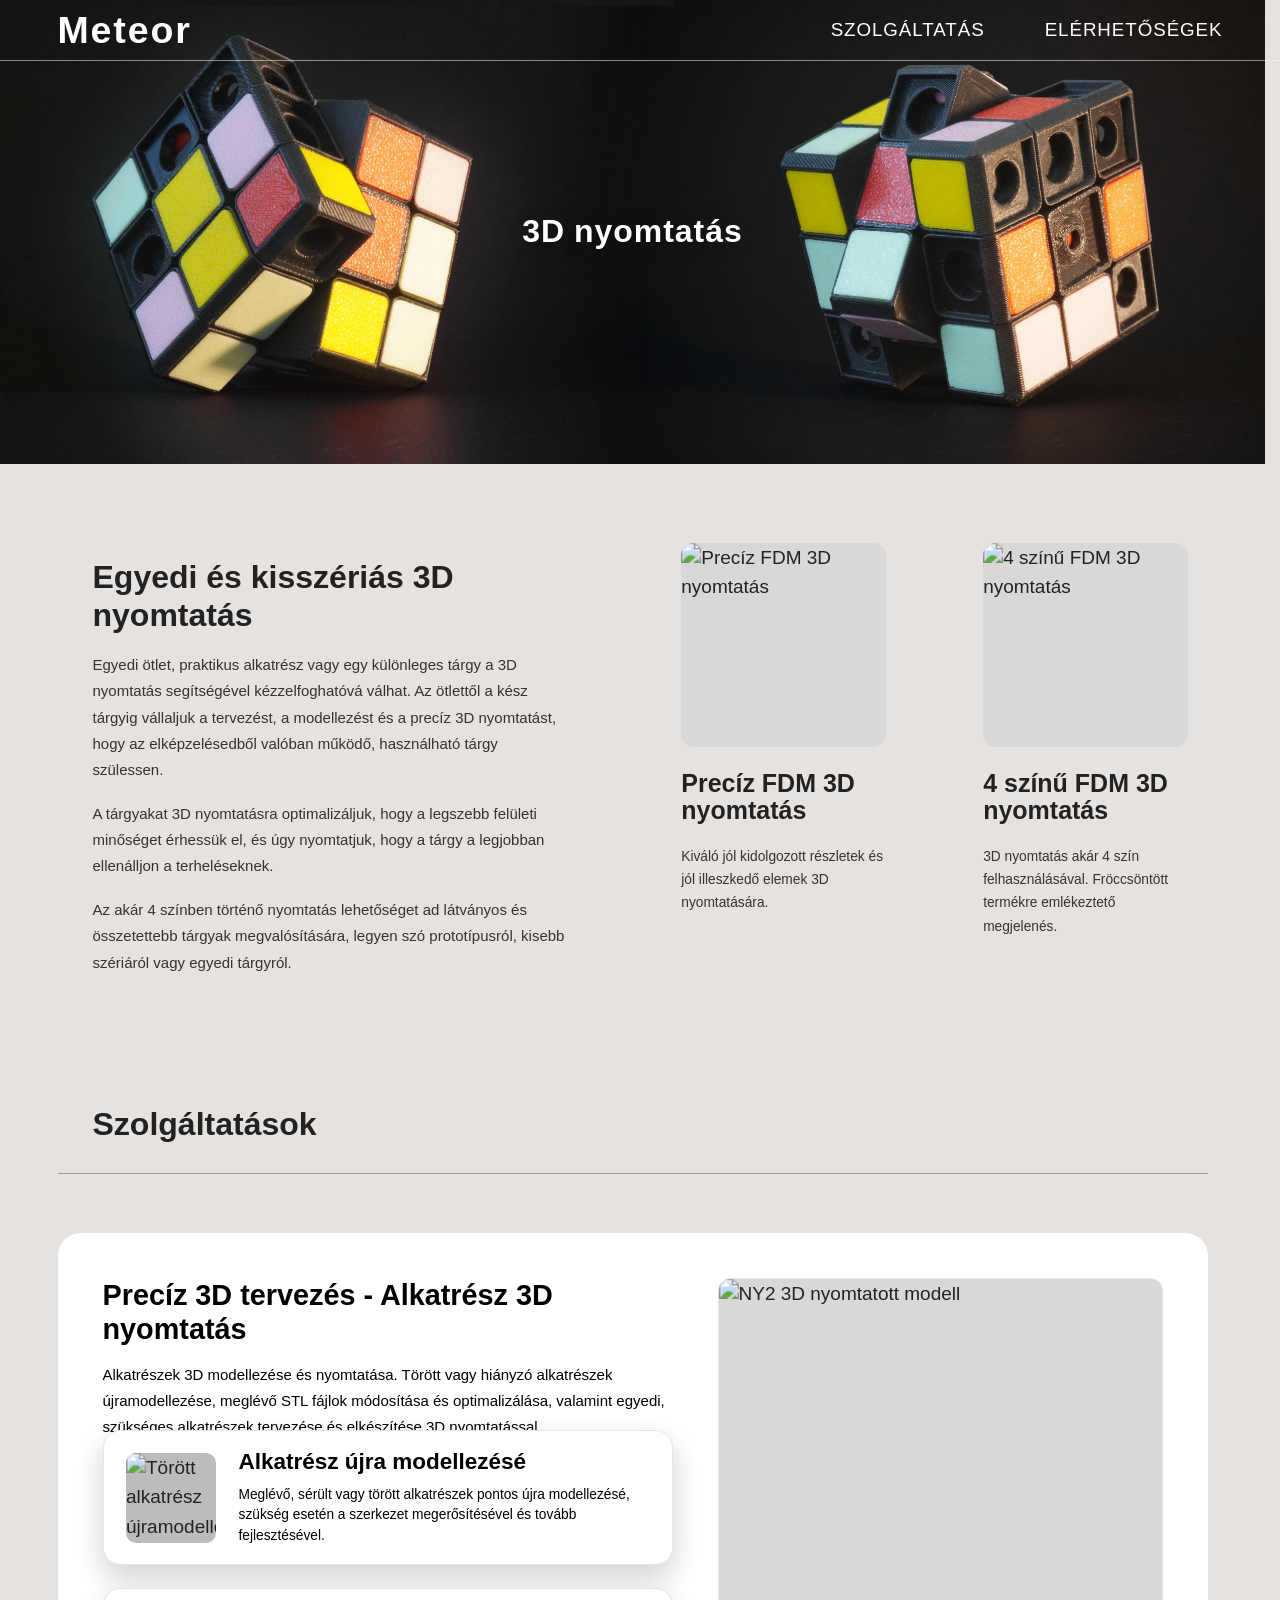
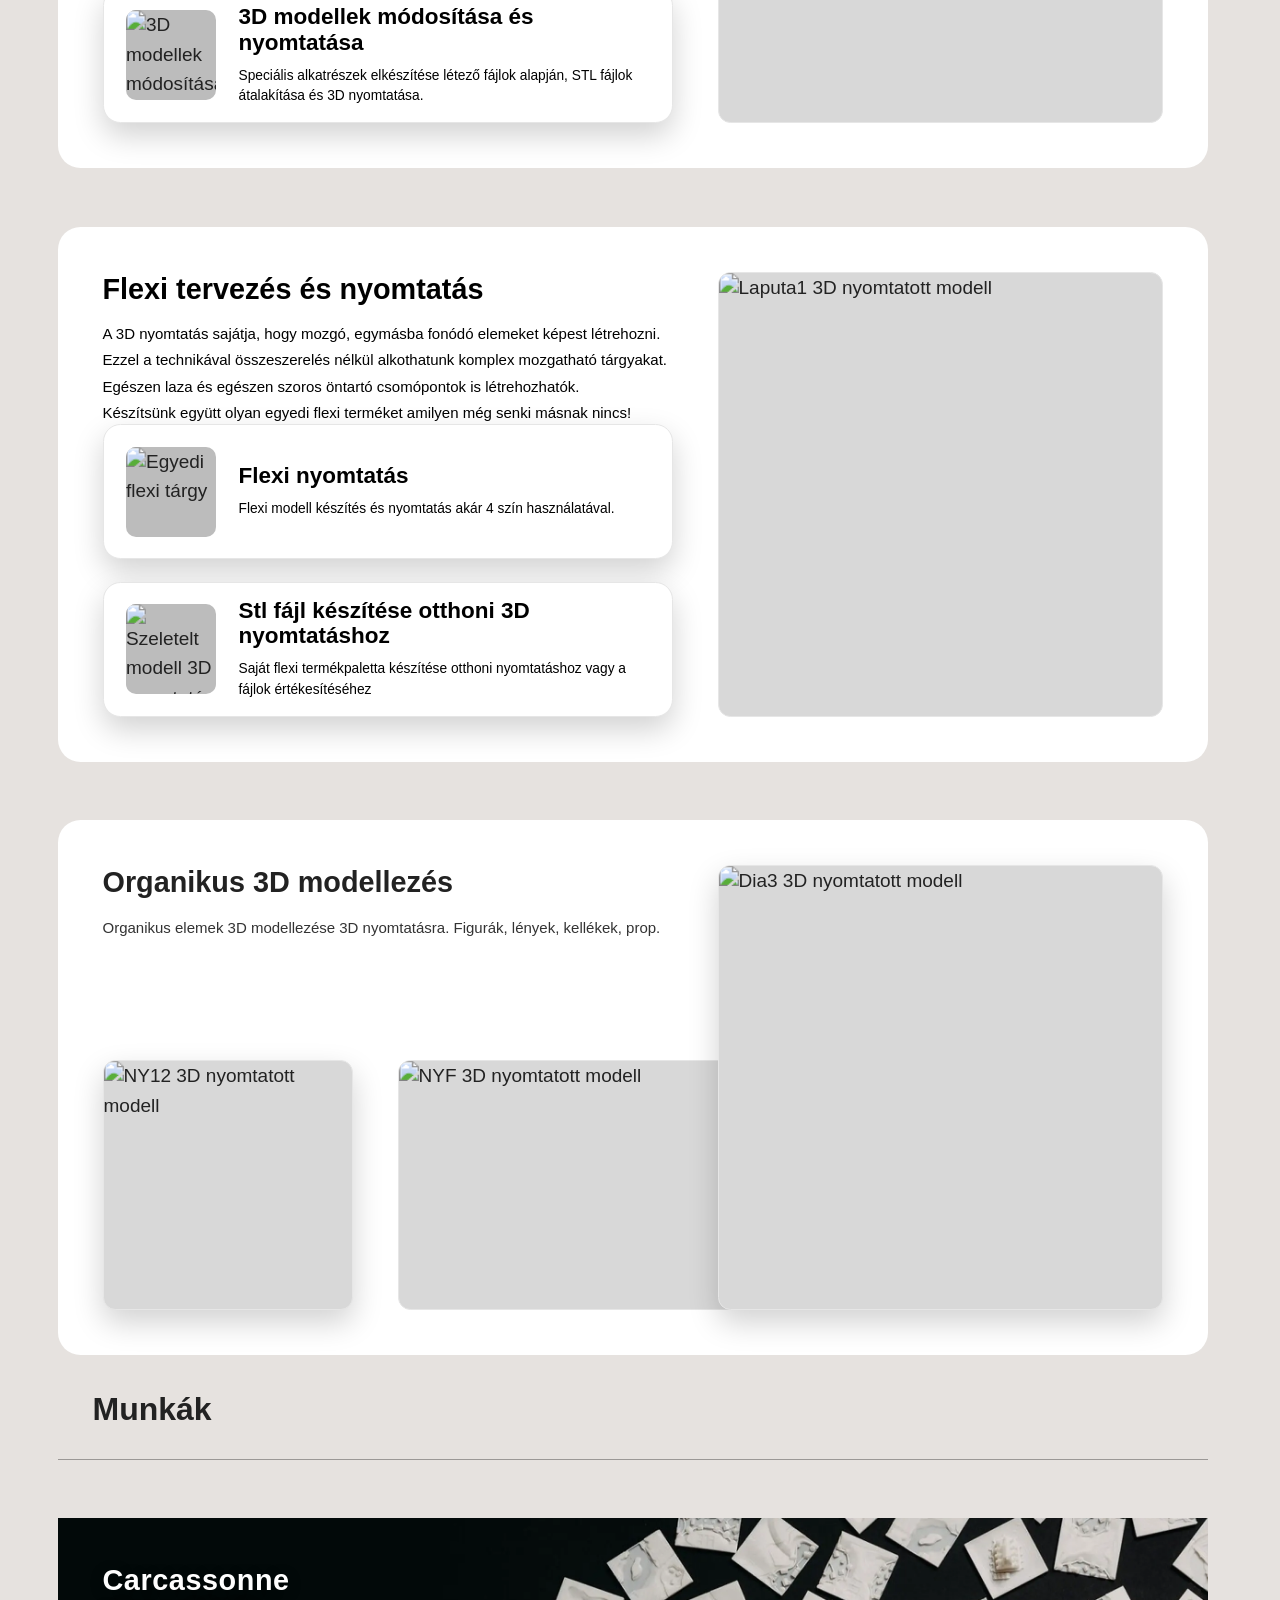
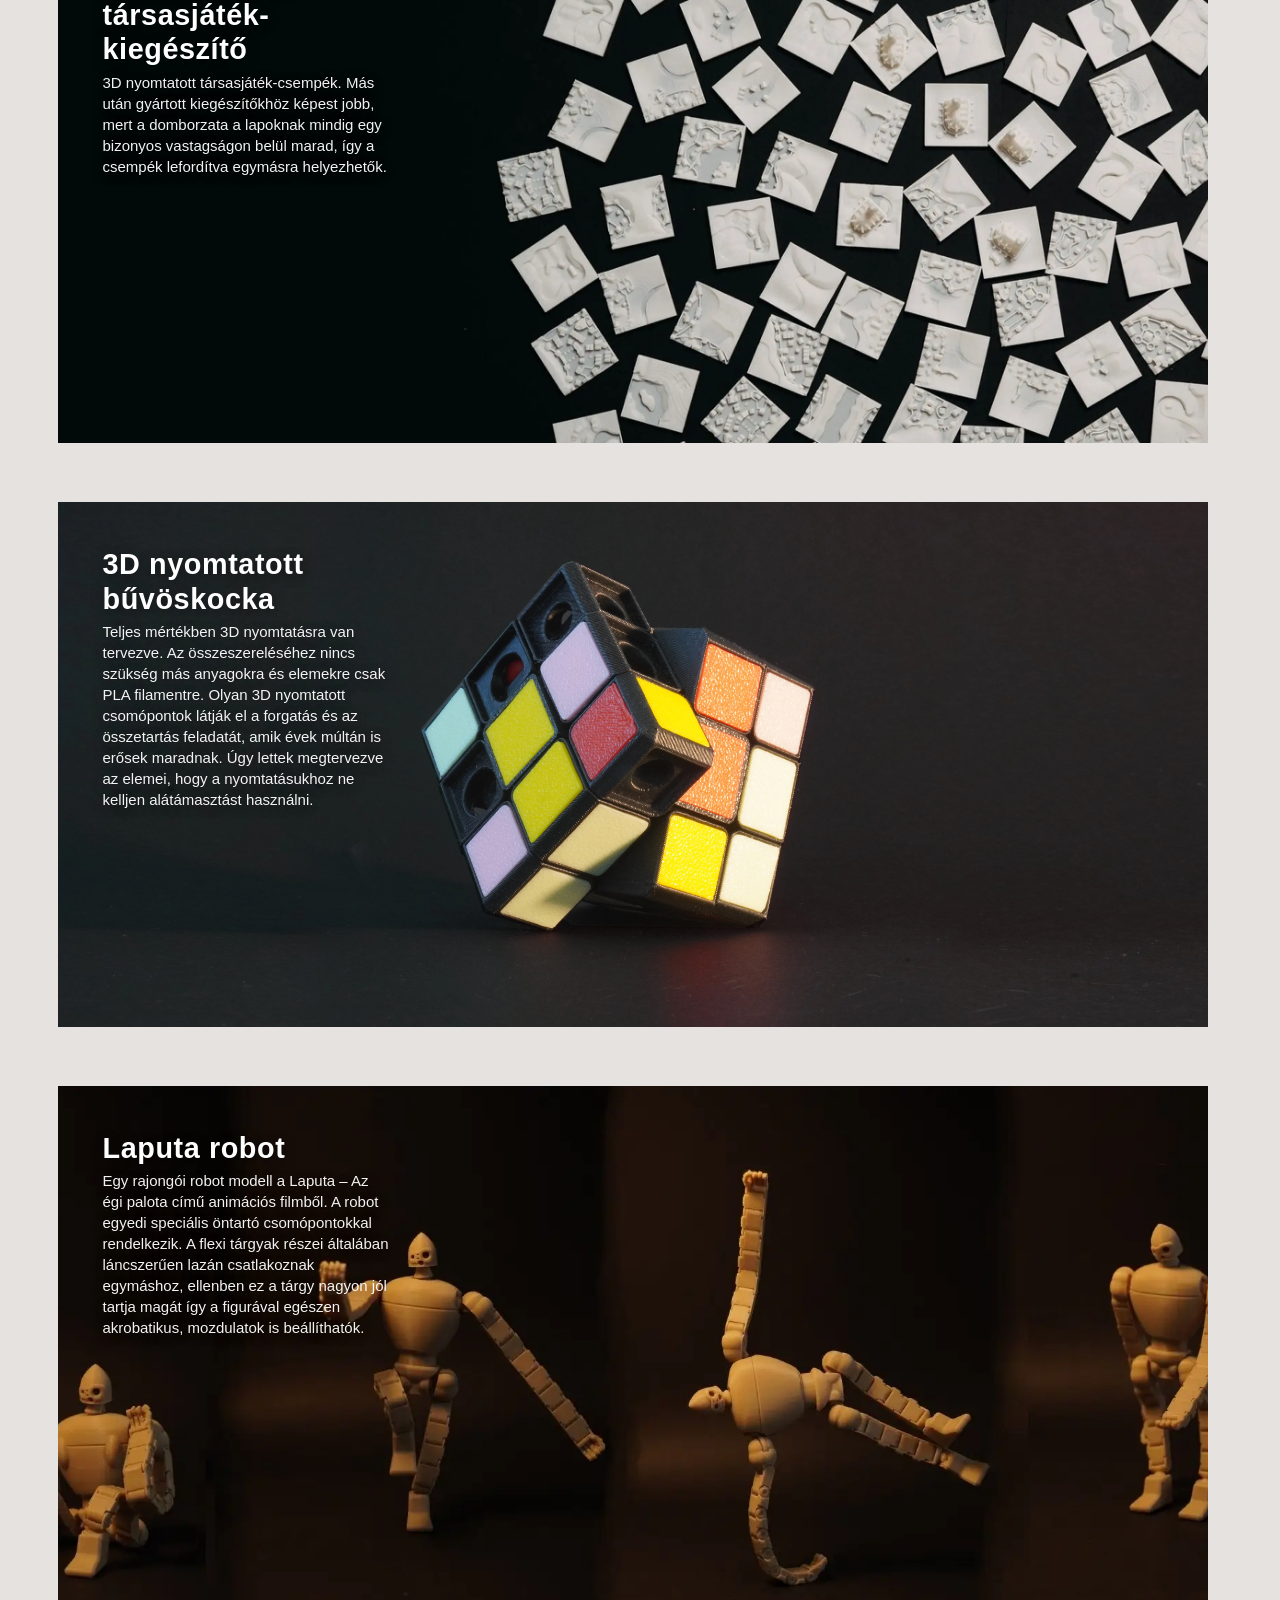
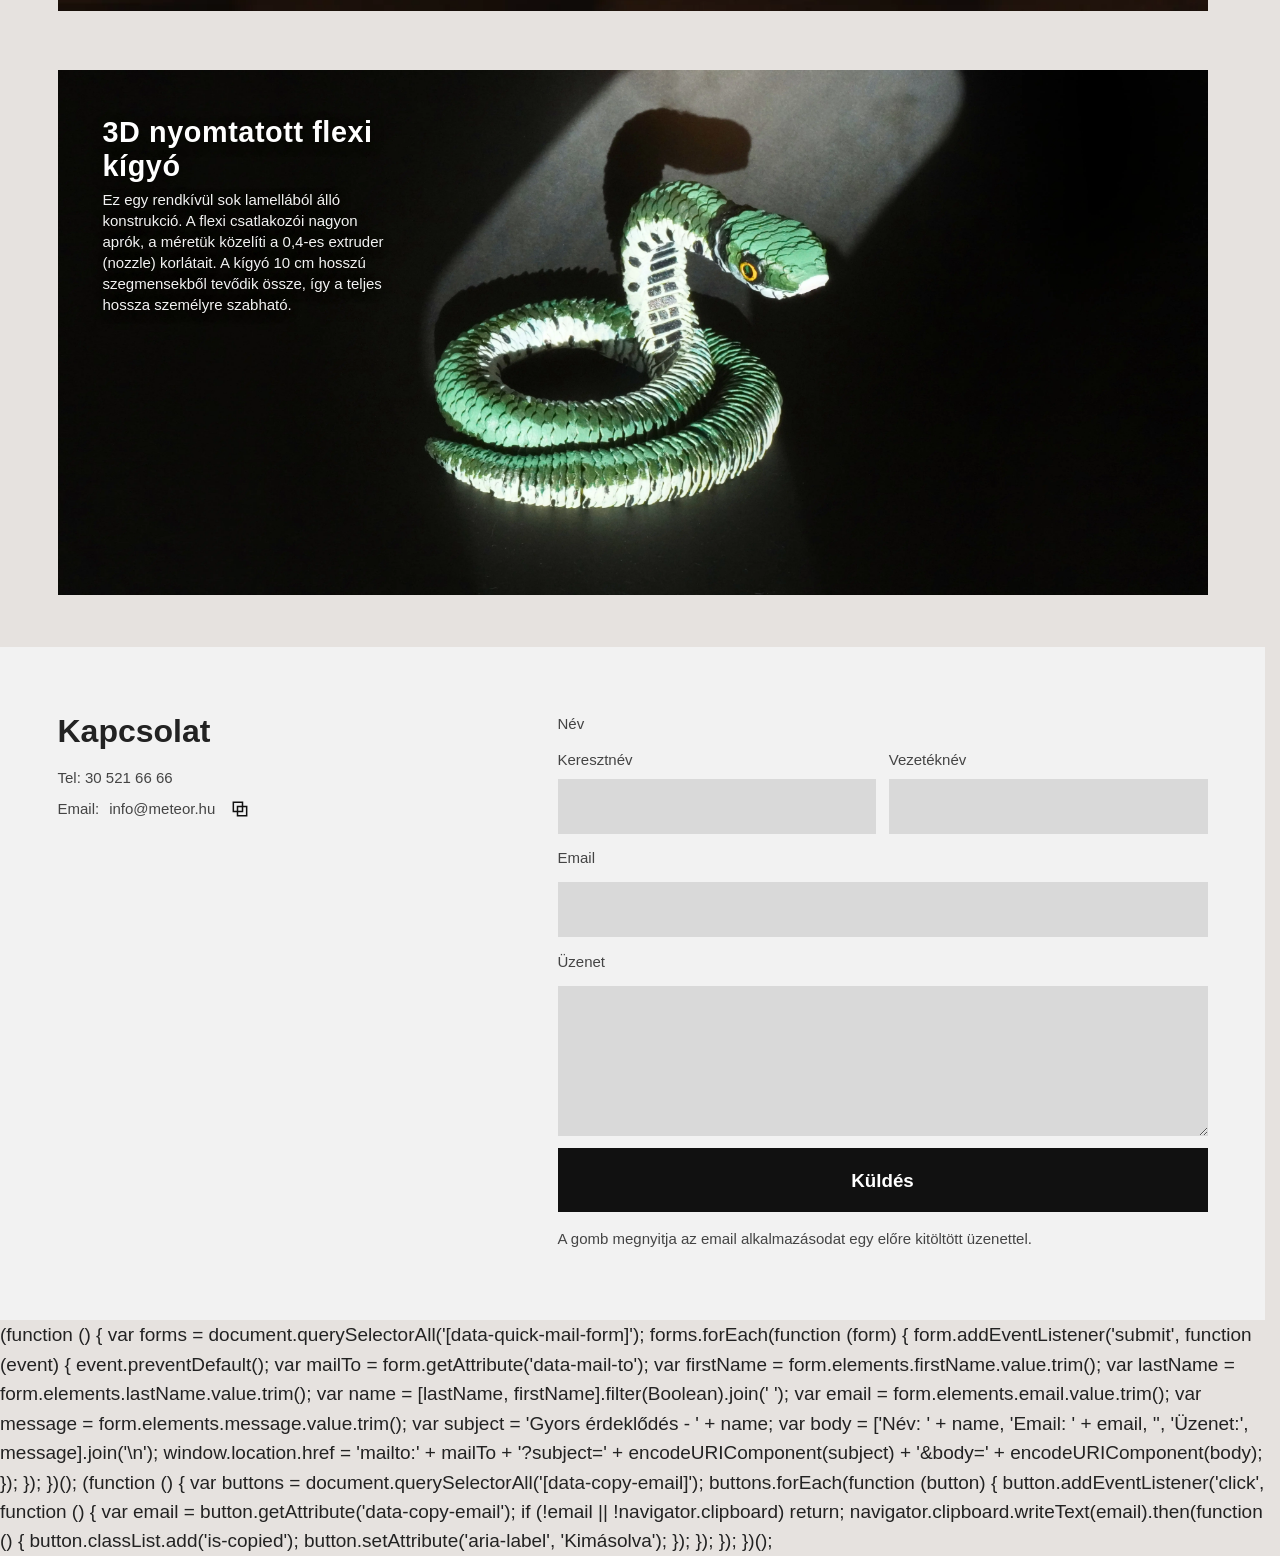
==== commit 3b3faf95: "Add files via upload" ====
--- a/3D nyomtatas.html
+++ b/3D nyomtatas.html
@@ -765,7 +765,7 @@
 
       }
 
-      @media (max-width: 900px) {
+      @media (max-width: 900px) and (hover: none) and (pointer: coarse) {
         .printing-image-section {
           margin-top: 0;
           padding: 0;
@@ -1120,276 +1120,15 @@
 
       }
 
-      body.is-browser-zoomed .printing-image-section {
-        margin-top: 0;
-        padding: 0;
-      }
-
-      body.is-browser-zoomed {
-        overflow-x: hidden;
-      }
-
-      body.is-browser-zoomed .printing-intro-card-grid,
-      body.is-browser-zoomed .printing-intro-card--feature-group,
-      body.is-browser-zoomed .printing-feature-grid {
-        grid-template-columns: 1fr;
-        width: calc(100% - 16px);
-        gap: 16px;
-      }
-
-      body.is-browser-zoomed .printing-intro-card-grid {
-        margin-top: 18px;
-      }
-
-      body.is-browser-zoomed .printing-intro-card,
-      body.is-browser-zoomed .printing-intro-small-card {
-        min-height: 0;
-        padding: 18px;
-        background: #ffffff;
-        border-radius: 18px;
-      }
-
-      body.is-browser-zoomed .printing-intro-text-card {
-        margin: 0;
-        padding: 18px;
-        font-size: 11px;
-        line-height: 1.5;
-        overflow-wrap: anywhere;
-      }
-
-      body.is-browser-zoomed .printing-intro-small-card-image,
-      body.is-browser-zoomed .printing-feature-card-wide-rounded .printing-feature-card-image-placeholder,
-      body.is-browser-zoomed .printing-feature-card-wide-rounded .printing-feature-card-side-image,
-      body.is-browser-zoomed .printing-feature-card-wide-rounded .printing-feature-card-mini-image {
-        display: none;
-      }
-
-      body.is-browser-zoomed .printing-feature-grid,
-      body.is-browser-zoomed .printing-feature-card-wide {
-        width: 100%;
-      }
-
-      body.is-browser-zoomed .printing-feature-card-wide.printing-feature-card-wide-rounded .printing-feature-card-inner {
-        width: 100%;
-        height: auto;
-        min-height: 0;
-        display: flex;
-        flex-direction: column;
-        gap: 8px;
-        padding: 0;
-      }
-
-      body.is-browser-zoomed .printing-feature-card.printing-feature-card-wide-rounded {
-        height: auto;
-        min-height: 0;
-        overflow: visible;
-        background: transparent;
-        border-radius: 0;
-      }
-
-      body.is-browser-zoomed .printing-about .home-about-content > .printing-feature-card-wide.printing-feature-card-wide-rounded {
-        width: calc(100% - 16px);
-        margin-left: 8px;
-        margin-right: 8px;
-      }
-
-      body.is-browser-zoomed .printing-feature-card-main-copy {
-        padding: 18px;
-        background: #ffffff;
-        border-radius: 18px;
-        box-sizing: border-box;
-      }
-
-      body.is-browser-zoomed .printing-feature-card--warm .printing-feature-card-main-copy {
-        background: #E6E2DF;
-      }
-
-      body.is-browser-zoomed .printing-feature-card--warm .printing-feature-card-main-copy .printing-feature-card-title,
-      body.is-browser-zoomed .printing-feature-card--warm .printing-feature-card-main-copy .printing-feature-card-text {
-        color: #000000 !important;
-      }
-
-      body.is-browser-zoomed .printing-feature-card-main-copy .printing-feature-card-title,
-      body.is-browser-zoomed .printing-feature-card-main-copy .printing-feature-card-text {
-        margin-left: 0;
-        color: #000000;
-      }
-
-      body.is-browser-zoomed .printing-feature-card-main-copy .printing-feature-card-title {
-        margin-top: 0;
-        margin-bottom: 8px;
-        font-size: 18px;
-        line-height: 1.15;
-      }
-
-      body.is-browser-zoomed .printing-feature-card-main-copy .printing-feature-card-text {
-        margin: 0;
-        font-size: 11px;
-        line-height: 1.5;
-        overflow-wrap: anywhere;
-      }
-
-      body.is-browser-zoomed .printing-feature-card-wide-rounded .printing-feature-card-mini-list {
-        grid-template-rows: none;
-        grid-auto-rows: auto;
-        gap: 8px;
-        width: 100%;
-        margin-top: 0;
-        align-items: start;
-      }
-
-      body.is-browser-zoomed .printing-feature-card-wide-rounded .printing-feature-card-mini {
-        top: 0;
-        left: 0;
-        width: 100%;
-        min-height: 0;
-        align-items: flex-start;
-        padding: 18px;
-        background: #ffffff;
-        border: none;
-        border-radius: 18px;
-        box-shadow: none;
-      }
-
-      body.is-browser-zoomed .printing-feature-card-wide-rounded .printing-feature-card-mini-copy {
-        width: 100%;
-        flex: none;
-        text-align: left;
-      }
-
-      body.is-browser-zoomed .printing-feature-card-mini--mobile-toggle .printing-feature-card-mini-copy .printing-feature-card-text {
-        display: none;
-      }
-
-      body.is-browser-zoomed .printing-feature-card-wide-rounded .printing-feature-card-mini--mobile-toggle {
-        cursor: pointer;
-        height: 60px !important;
-        min-height: 60px !important;
-        max-height: 60px !important;
-        box-sizing: border-box;
-        padding-top: 4px;
-        padding-bottom: 4px;
-        overflow: hidden;
-      }
-
-      body.is-browser-zoomed .printing-feature-card-mini--model-modification.printing-feature-card-mini--mobile-toggle {
-        flex-direction: row;
-      }
-
-      body.is-browser-zoomed .printing-feature-card-mini--mobile-toggle .printing-feature-card-mini-copy {
-        align-self: center;
-      }
-
-      body.is-browser-zoomed .printing-feature-card-mini--mobile-toggle .printing-feature-card-title {
-        position: relative;
-        top: 5px;
-      }
-
-      body.is-browser-zoomed .printing-feature-card-wide-rounded .printing-feature-card-mini--mobile-toggle.is-expanded {
-        height: 110px !important;
-        min-height: 110px !important;
-        max-height: 110px !important;
-        padding-top: 18px;
-        padding-bottom: 18px;
-        overflow: hidden;
-      }
-
-      body.is-browser-zoomed .printing-feature-card-mini--mobile-toggle.is-expanded .printing-feature-card-mini-copy .printing-feature-card-text {
-        display: block;
-      }
-
-      body.is-browser-zoomed .printing-feature-card-mini-image-placeholders {
-        display: grid;
-        grid-template-columns: repeat(3, minmax(0, 1fr));
-        gap: 8px;
-        width: 100%;
-        margin-top: 8px;
-      }
-
-      body.is-browser-zoomed .printing-feature-card-mini-image-placeholders span {
-        display: block;
-        position: relative;
-        width: 100%;
-        aspect-ratio: 1;
-        overflow: hidden;
-      }
-
-      body.is-browser-zoomed .printing-feature-card-mini-image-placeholders span img {
-        display: block;
-        width: 100%;
-        height: 100%;
-        object-fit: cover;
-      }
-
-      body.is-browser-zoomed .printing-feature-card--work {
-        width: calc(100% - 16px);
-        height: auto;
-        min-height: 0;
-        margin-left: 8px;
-        margin-right: 8px;
-        overflow: visible;
-        background: transparent;
-        border-radius: 0;
-      }
-
-      body.is-browser-zoomed .printing-feature-card--work .printing-feature-card-inner {
-        height: auto;
-        padding: 0;
-      }
-
-      body.is-browser-zoomed .printing-feature-card--work .printing-feature-card-image-caption {
-        position: static;
-        order: -1;
-        width: 100%;
-        min-height: 0;
-        margin: 0 0 16px;
-        padding: 18px;
-        background: #ffffff;
-        border-radius: 18px;
-        pointer-events: auto;
-        text-shadow: none;
-        box-sizing: border-box;
-      }
-
-      body.is-browser-zoomed .printing-feature-card--work .printing-feature-card-image-caption h3,
-      body.is-browser-zoomed .printing-feature-card--work .printing-feature-card-image-caption p {
-        color: #000000;
-      }
-
-      body.is-browser-zoomed .printing-feature-card-image-caption--mobile-toggle {
-        cursor: pointer;
-      }
-
-      body.is-browser-zoomed .printing-feature-card-image-caption--mobile-toggle p {
-        display: none;
-      }
-
-      body.is-browser-zoomed .printing-feature-card-image-caption--mobile-toggle.is-expanded p {
-        display: block;
-      }
-
-      body.is-browser-zoomed .printing-feature-card--work .printing-feature-card-image {
-        display: block;
-        width: 100%;
-        height: auto;
-        aspect-ratio: 4 / 3;
-        object-fit: cover;
-        object-position: center;
-      }
-
-      body.is-browser-zoomed .printing-feature-card--work .printing-feature-card-inner--image-only {
-        aspect-ratio: 4 / 3;
-      }
-
-      body:not(.is-browser-zoomed) .printing-feature-card-mini--mobile-toggle .printing-feature-card-text,
-      body:not(.is-browser-zoomed) .printing-feature-card-image-caption--mobile-toggle p {
-        display: block;
-      }
-
-      body:not(.is-browser-zoomed) .printing-feature-card-image-caption--mobile-toggle {
-        cursor: default;
-      }
     </style>
+    <script>
+      (function () {
+        var phoneUserAgent = /Android.*Mobile|iPhone|iPod|Windows Phone|IEMobile|Opera Mini/i.test(navigator.userAgent);
+        if (phoneUserAgent) {
+          window.location.replace('mobil%203D%20nyomtat%C3%A1s.html');
+        }
+      })();
+    </script>
   </head>
   <body>
     <header class="site-header">
@@ -1408,10 +1147,7 @@
 
     <section class="printing-image-section" aria-label="3D nyomtatás minta kép">
       <div class="printing-image-frame">
-        <picture>
-          <source media="(max-width: 900px)" srcset="images/laputa1.webp" />
-          <img src="images/kezdokep.webp" class="printing-image" alt="Kezdőkép" />
-        </picture>
+        <img src="images/kezdokep.webp" class="printing-image" alt="Kezdőkép" />
         <div class="printing-image-fade-overlay" aria-hidden="true"></div>
         <div class="printing-image-overlay">
           <h1 class="hero-title">
@@ -1642,27 +1378,6 @@
       </div>
     </footer>
 
-    <script>
-      (function () {
-        var zoomClass = 'is-browser-zoomed';
-        var finePointer = window.matchMedia('(pointer: fine)');
-
-        function syncZoomLayout() {
-          var viewportWidth = window.innerWidth;
-          var windowWidth = window.outerWidth;
-          var zoomRatio = viewportWidth ? windowWidth / viewportWidth : 1;
-          var isBrowserZoomed = finePointer.matches && zoomRatio >= 1.5;
-
-          document.body.classList.toggle(zoomClass, isBrowserZoomed);
-        }
-
-        syncZoomLayout();
-        window.addEventListener('resize', syncZoomLayout, { passive: true });
-        if (finePointer.addEventListener) {
-          finePointer.addEventListener('change', syncZoomLayout);
-        }
-      })();
-
       (function () {
         var forms = document.querySelectorAll('[data-quick-mail-form]');
         forms.forEach(function (form) {
@@ -1832,7 +1547,7 @@
         if (!cards.length) return;
 
         function isMobileLayout() {
-          return document.body.classList.contains('is-browser-zoomed') || window.matchMedia('(max-width: 900px)').matches;
+          return window.matchMedia('(max-width: 900px) and (hover: none) and (pointer: coarse)').matches;
         }
 
         function toggleCard(card) {
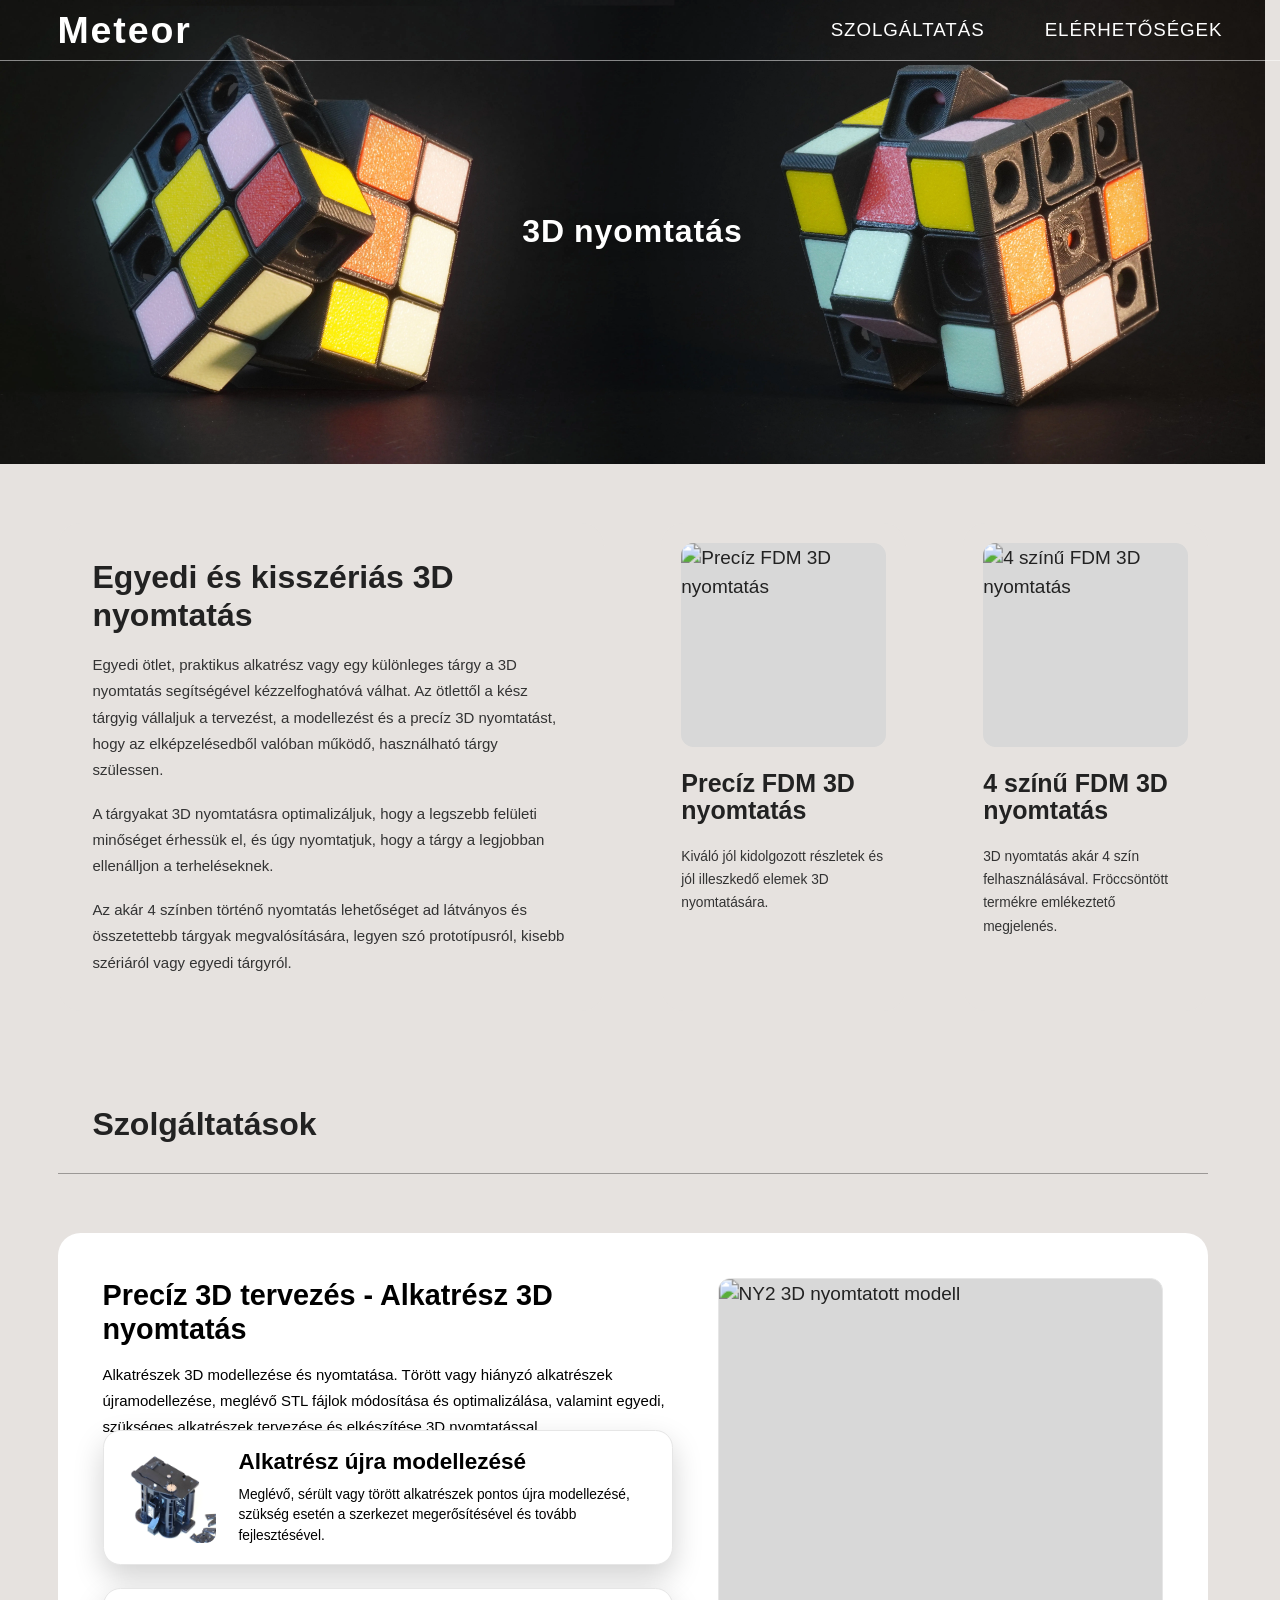
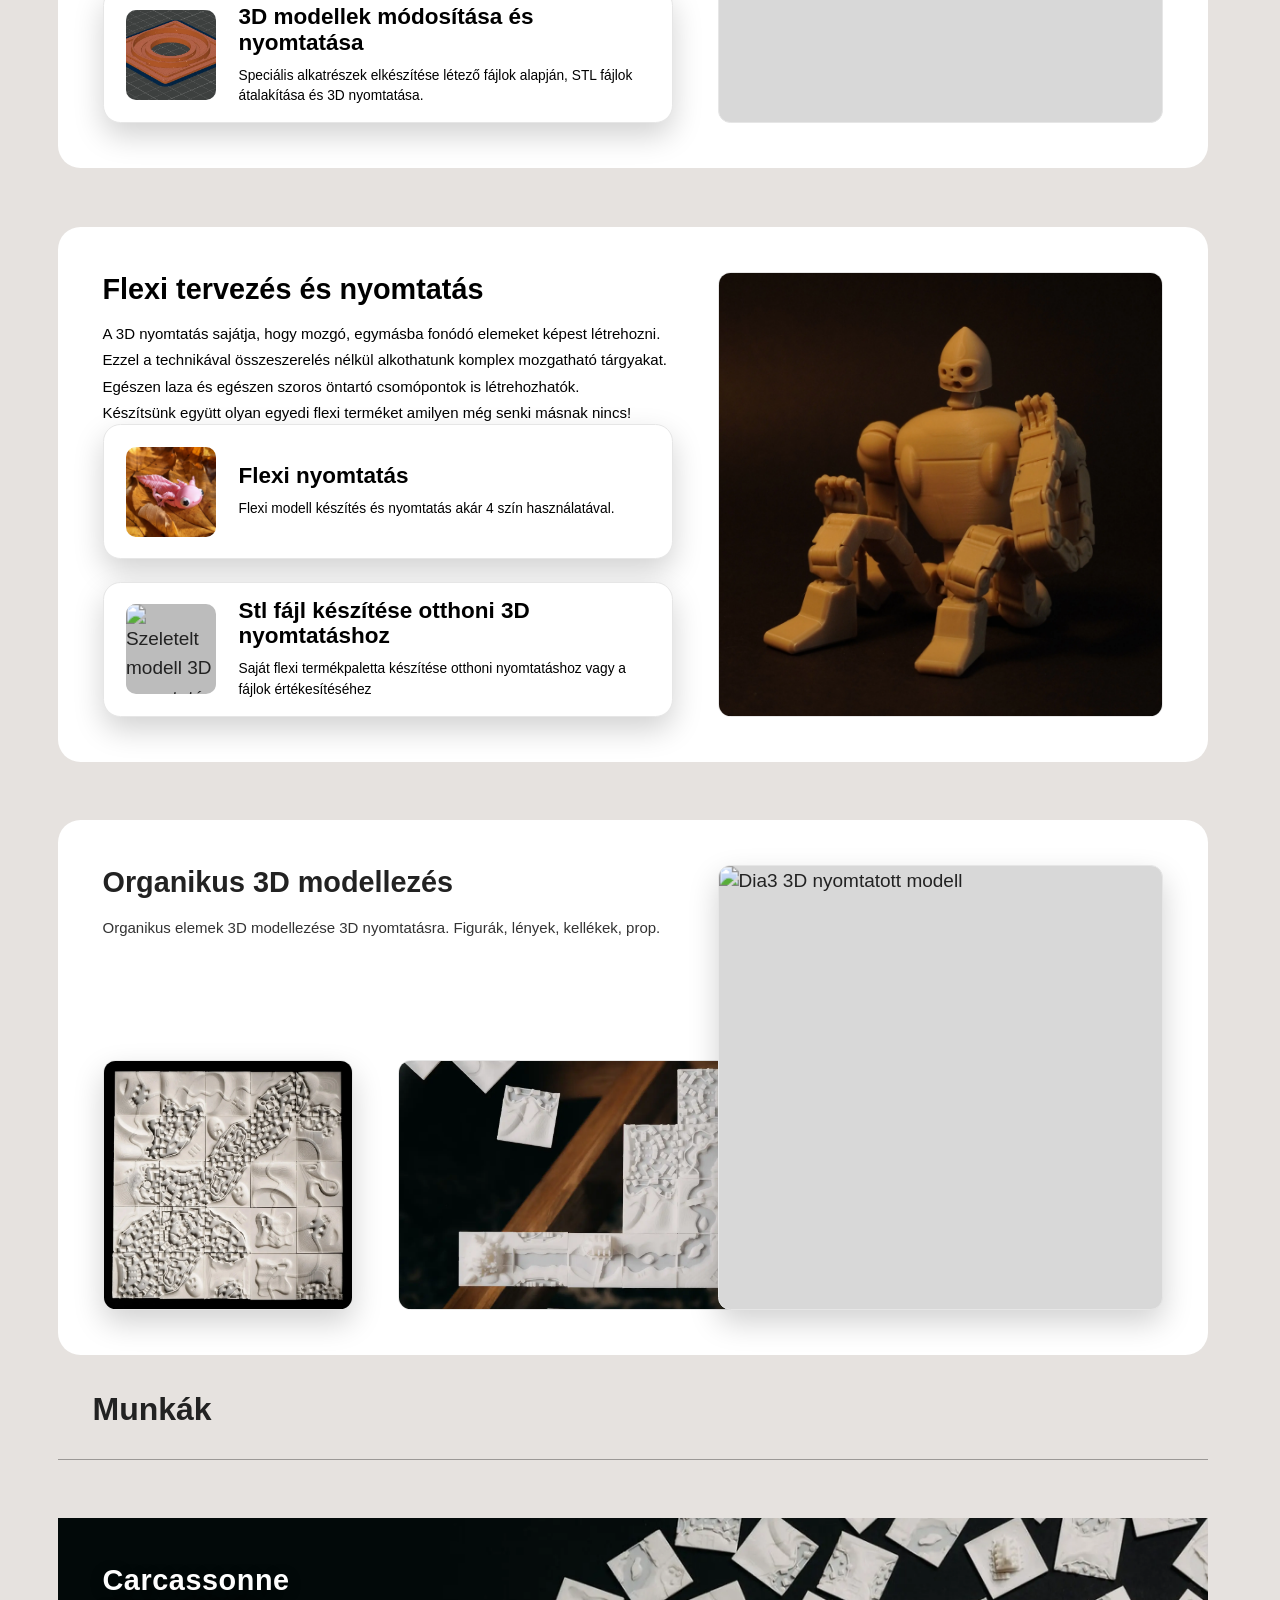
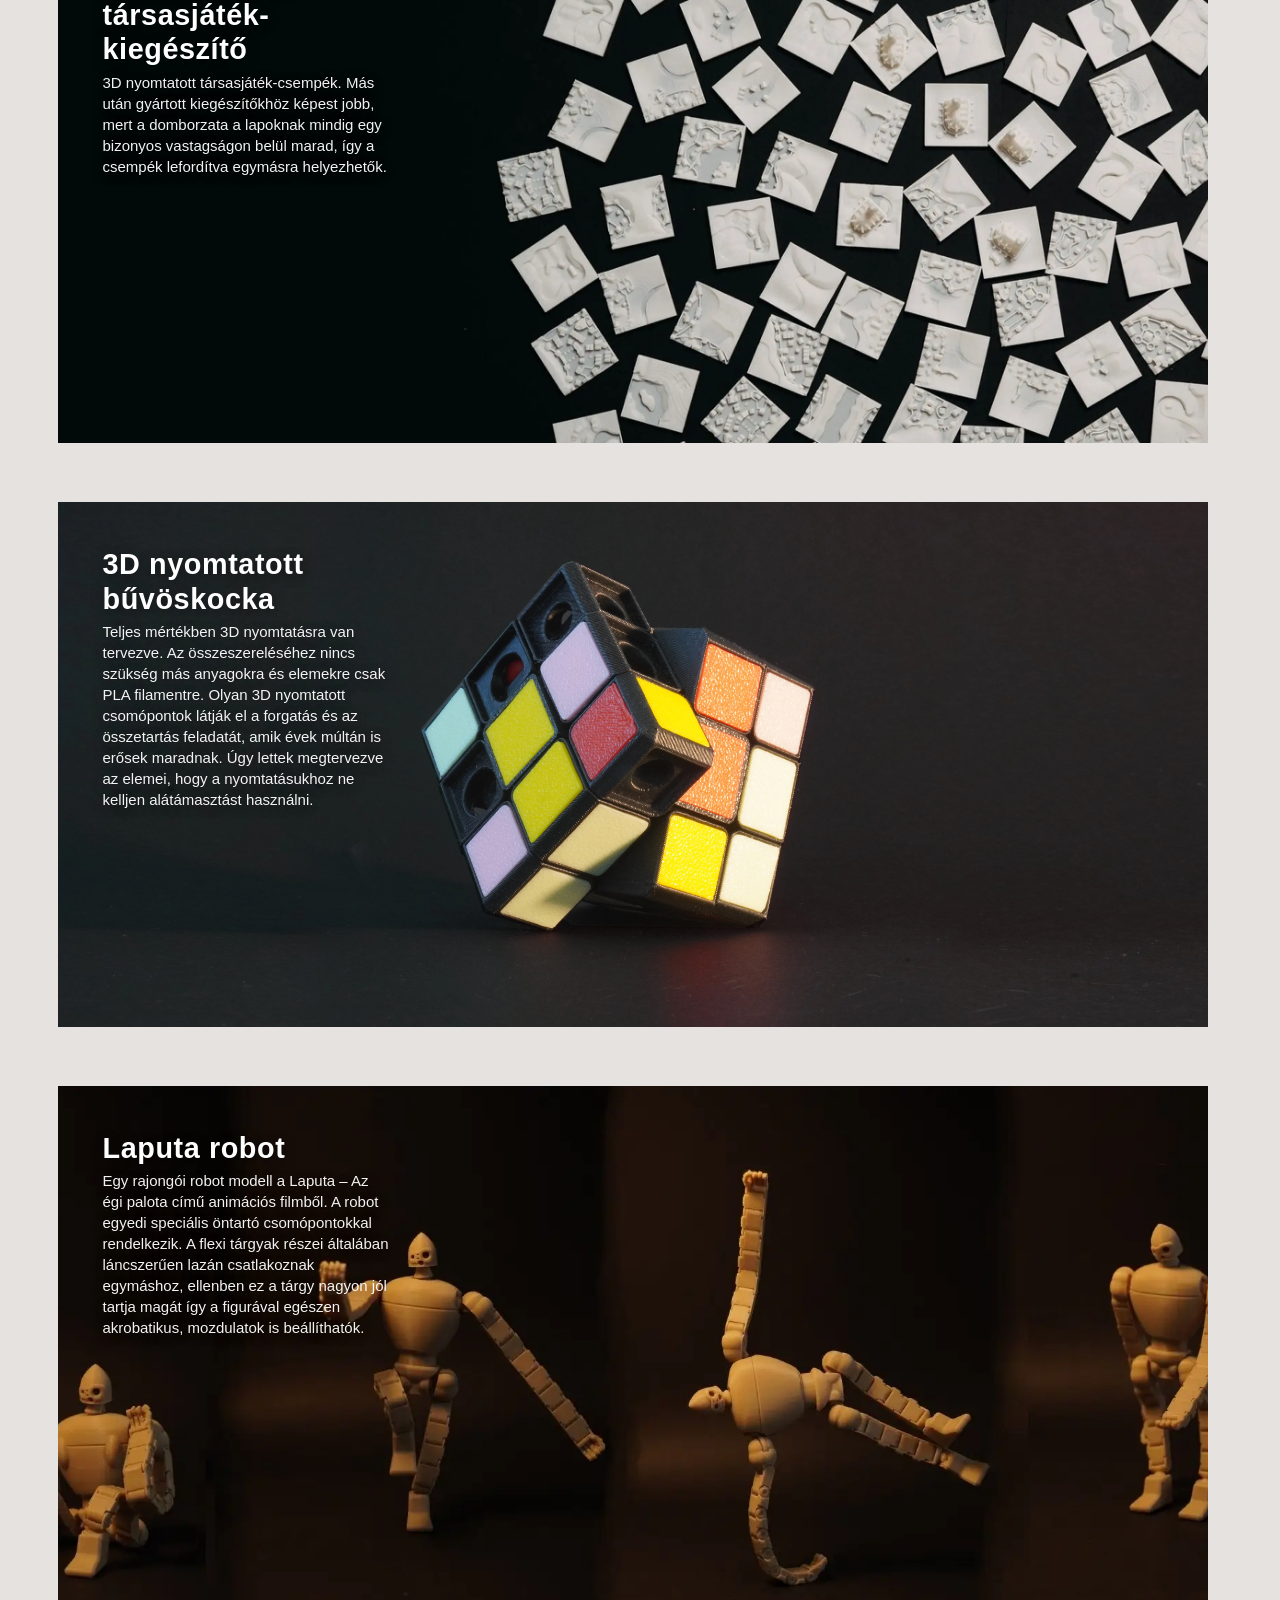
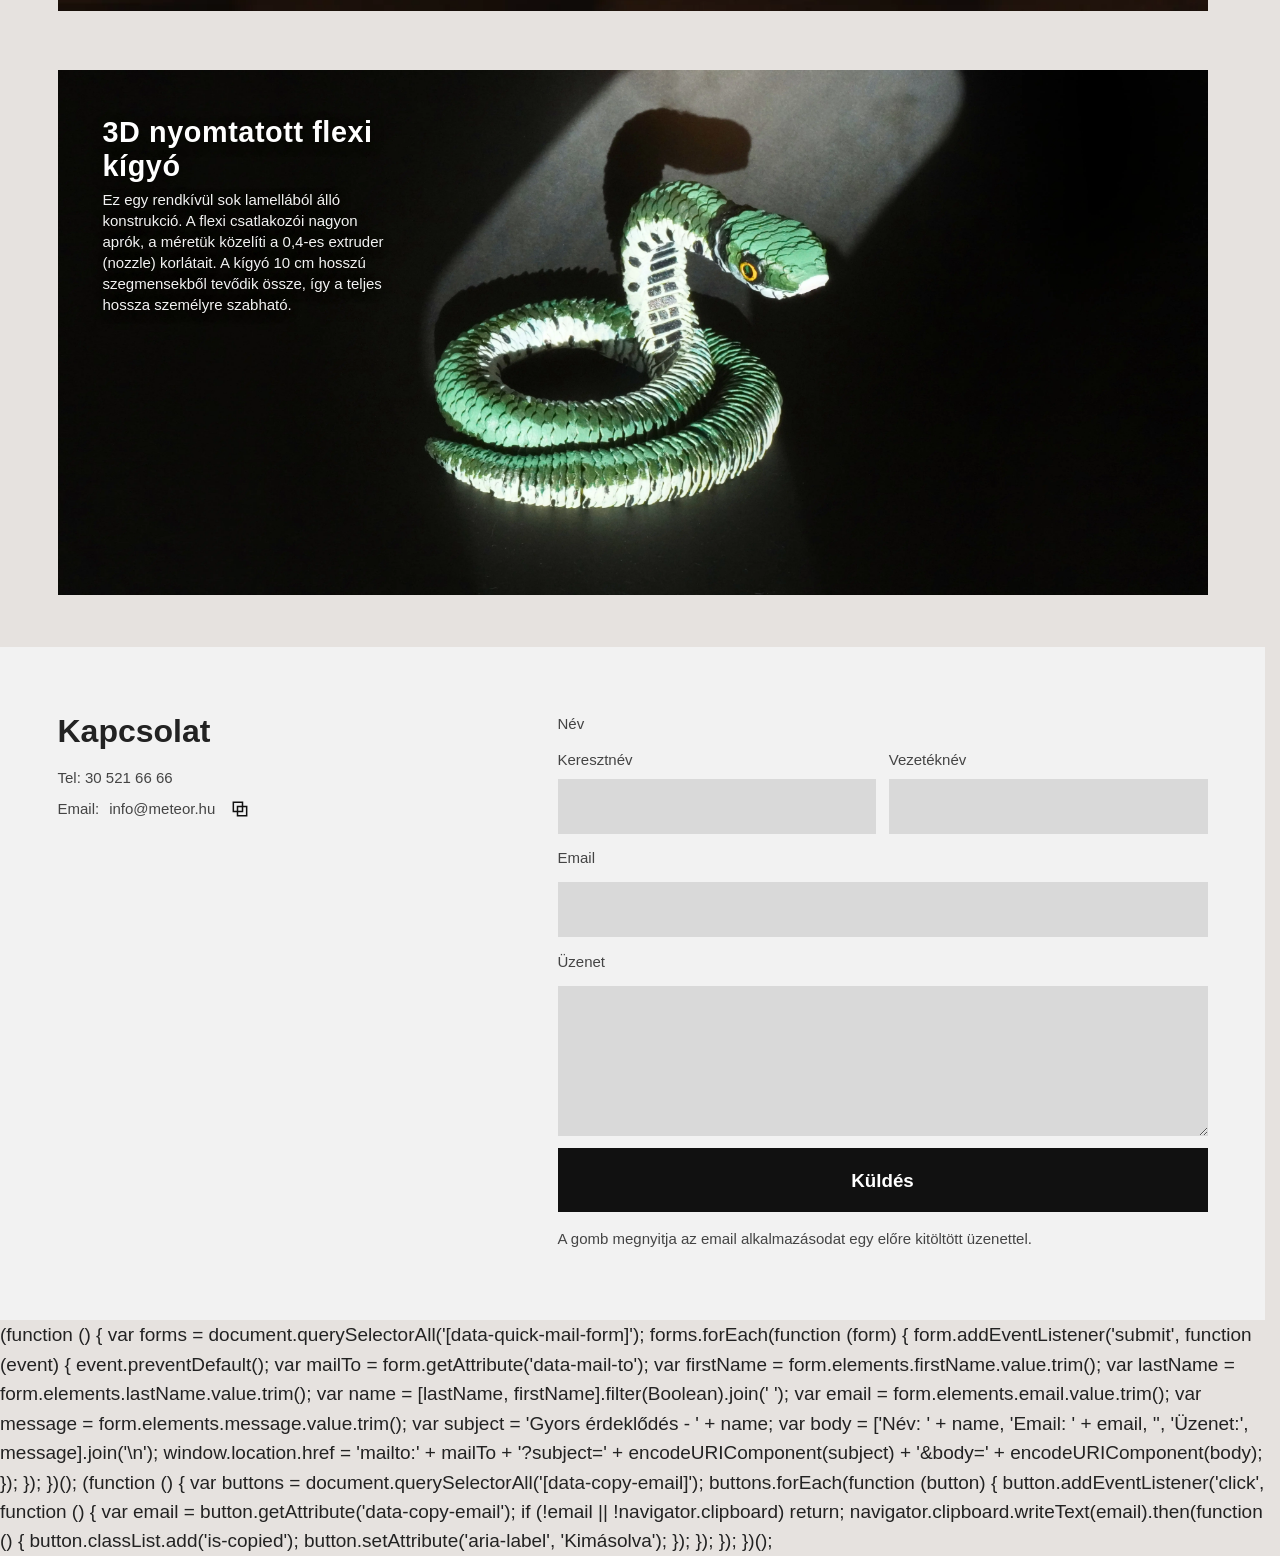
==== commit 562cbc83: "Add files via upload" ====
--- a/3D nyomtatas.html
+++ b/3D nyomtatas.html
@@ -1169,12 +1169,12 @@
         </article>
         <div class="printing-intro-card--feature-group" aria-label="3D nyomtatási szolgáltatások">
           <article class="printing-intro-small-card">
-            <img class="printing-intro-small-card-image" src="images/p1s.jpg" alt="Precíz FDM 3D nyomtatás" />
+            <img class="printing-intro-small-card-image" src="images/p1s.webp" alt="Precíz FDM 3D nyomtatás" />
             <h3>Precíz FDM 3D nyomtatás</h3>
             <p>Kiváló jól kidolgozott részletek és jól illeszkedő elemek 3D nyomtatására.</p>
           </article>
           <article class="printing-intro-small-card">
-            <img class="printing-intro-small-card-image" src="images/p1s2.jpg" alt="4 színű FDM 3D nyomtatás" />
+            <img class="printing-intro-small-card-image" src="images/p1s2.webp" alt="4 színű FDM 3D nyomtatás" />
             <h3>4 színű FDM 3D nyomtatás</h3>
             <p>3D nyomtatás akár 4 szín felhasználásával. Fröccsöntött termékre emlékeztető megjelenés.</p>
           </article>
@@ -1188,16 +1188,16 @@
           <div class="about-content home-about-content">
             <div class="printing-feature-reveal" id="feature-reveal-1" aria-hidden="true">
               <div class="printing-feature-grid" aria-label="Flexi nyomtatás bővített kártyák">
-                <article class="printing-feature-card"><div class="printing-feature-card-inner"><h3 class="printing-feature-card-title">Flexi kulcstartó</h3><p class="printing-feature-card-text">A flexi, vagy articulated 3D nyomtatott tárgyak több, egymásba kapcsolódó elemből állnak, amelyek szabadon mozgathatók, ugyanakkor nem szedhetők szét, és nem kell őket összerakni sem.</p><div class="printing-feature-card-media"><img class="printing-feature-card-inline-image" src="images/flexi1.jpg" alt="Flexi kulcstartó példa" /></div></div></article>
-                <article class="printing-feature-card"><div class="printing-feature-card-inner"><h3 class="printing-feature-card-title">Miniatűr termékmodell</h3><p class="printing-feature-card-text">Kézbe fogható lekicsinyített modell a termékről. Asztaldíszként vagy kulcstartóként. Akár színesen nyomtatva.</p><div class="printing-feature-card-media"><img class="printing-feature-card-inline-image" src="images/miniatur.jpg" alt="Miniatűr termékmodell példa" /></div></div></article>
+                <article class="printing-feature-card"><div class="printing-feature-card-inner"><h3 class="printing-feature-card-title">Flexi kulcstartó</h3><p class="printing-feature-card-text">A flexi, vagy articulated 3D nyomtatott tárgyak több, egymásba kapcsolódó elemből állnak, amelyek szabadon mozgathatók, ugyanakkor nem szedhetők szét, és nem kell őket összerakni sem.</p><div class="printing-feature-card-media"><img class="printing-feature-card-inline-image" src="images/flexi1.webp" alt="Flexi kulcstartó példa" /></div></div></article>
+                <article class="printing-feature-card"><div class="printing-feature-card-inner"><h3 class="printing-feature-card-title">Miniatűr termékmodell</h3><p class="printing-feature-card-text">Kézbe fogható lekicsinyített modell a termékről. Asztaldíszként vagy kulcstartóként. Akár színesen nyomtatva.</p><div class="printing-feature-card-media"><img class="printing-feature-card-inline-image" src="images/miniatur.webp" alt="Miniatűr termékmodell példa" /></div></div></article>
                 <article class="printing-feature-card"><div class="printing-feature-card-inner"><h3 class="printing-feature-card-title">Bármi más</h3><p class="printing-feature-card-text">Egyedi ötletek tervezése és megvalósítása 3D modellezéssel és nyomtatással.</p><div class="printing-feature-card-media printing-feature-card-media--placeholder">Kép</div></div></article>
               </div>
             </div>
 
             <div class="printing-feature-reveal" id="feature-reveal-2" aria-hidden="true">
               <div class="printing-feature-grid" aria-label="Prototípus bővített kártyák">
-                <article class="printing-feature-card"><div class="printing-feature-card-inner"><h3 class="printing-feature-card-title">Flexi kulcstartó</h3><p class="printing-feature-card-text">A flexi, vagy articulated 3D nyomtatott tárgyak több, egymásba kapcsolódó elemből állnak, amelyek szabadon mozgathatók, ugyanakkor nem szedhetők szét, és nem kell őket összerakni sem.</p><div class="printing-feature-card-media"><img class="printing-feature-card-inline-image" src="images/flexi1.jpg" alt="Flexi kulcstartó példa" /></div></div></article>
-                <article class="printing-feature-card"><div class="printing-feature-card-inner"><h3 class="printing-feature-card-title">Miniatűr termékmodell</h3><p class="printing-feature-card-text">Kézbe fogható lekicsinyített modell a termékről. Asztaldíszként vagy kulcstartóként. Akár színesen nyomtatva.</p><div class="printing-feature-card-media"><img class="printing-feature-card-inline-image" src="images/miniatur.jpg" alt="Miniatűr termékmodell példa" /></div></div></article>
+                <article class="printing-feature-card"><div class="printing-feature-card-inner"><h3 class="printing-feature-card-title">Flexi kulcstartó</h3><p class="printing-feature-card-text">A flexi, vagy articulated 3D nyomtatott tárgyak több, egymásba kapcsolódó elemből állnak, amelyek szabadon mozgathatók, ugyanakkor nem szedhetők szét, és nem kell őket összerakni sem.</p><div class="printing-feature-card-media"><img class="printing-feature-card-inline-image" src="images/flexi1.webp" alt="Flexi kulcstartó példa" /></div></div></article>
+                <article class="printing-feature-card"><div class="printing-feature-card-inner"><h3 class="printing-feature-card-title">Miniatűr termékmodell</h3><p class="printing-feature-card-text">Kézbe fogható lekicsinyített modell a termékről. Asztaldíszként vagy kulcstartóként. Akár színesen nyomtatva.</p><div class="printing-feature-card-media"><img class="printing-feature-card-inline-image" src="images/miniatur.webp" alt="Miniatűr termékmodell példa" /></div></div></article>
               </div>
             </div>
 
@@ -1228,27 +1228,27 @@
                 </div>
                 <div class="printing-feature-card-mini-list" aria-label="További kártyák">
                   <div class="printing-feature-card-mini">
-                    <img class="printing-feature-card-mini-image" src="images/teszt1.JPG" alt="Törött alkatrész újramodellezése" />
+                    <img class="printing-feature-card-mini-image" src="images/teszt1.webp" alt="Törött alkatrész újramodellezése" />
                     <div class="printing-feature-card-mini-copy">
                       <h3 class="printing-feature-card-title">Alkatrész újra modellezésé</h3>
                       <p class="printing-feature-card-text">Meglévő, sérült vagy törött alkatrészek pontos újra modellezésé, szükség esetén a szerkezet megerősítésével és tovább fejlesztésével.</p>
                     </div>
                   </div>
                   <div class="printing-feature-card-mini printing-feature-card-mini--model-modification printing-feature-card-mini--mobile-toggle" role="button" tabindex="0" aria-expanded="false">
-                    <img class="printing-feature-card-mini-image" src="images/teszt2.JPG" alt="3D modellek módosítása és nyomtatása" />
+                    <img class="printing-feature-card-mini-image" src="images/teszt2.webp" alt="3D modellek módosítása és nyomtatása" />
                     <div class="printing-feature-card-mini-copy">
                       <h3 class="printing-feature-card-title">3D modellek módosítása és nyomtatása</h3>
                       <p class="printing-feature-card-text">Speciális alkatrészek elkészítése létező fájlok alapján, STL fájlok átalakítása és 3D nyomtatása.</p>
                     </div>
                   </div>
                   <div class="printing-feature-card-mini-image-placeholders" aria-label="Három képhely">
-                    <span><img src="images/NY2.jpg" alt="NY2 3D nyomtatott modell" /></span>
-                    <span><img src="images/teszt1.JPG" alt="Törött alkatrész újramodellezése" /></span>
-                    <span><img src="images/teszt2.JPG" alt="3D modellek módosítása és nyomtatása" /></span>
+                    <span><img src="images/NY2.webp" alt="NY2 3D nyomtatott modell" /></span>
+                    <span><img src="images/teszt1.webp" alt="Törött alkatrész újramodellezése" /></span>
+                    <span><img src="images/teszt2.webp" alt="3D modellek módosítása és nyomtatása" /></span>
                   </div>
                 </div>
               </div>
-              <img class="printing-feature-card-image-placeholder" src="images/NY2.jpg" alt="NY2 3D nyomtatott modell" />
+              <img class="printing-feature-card-image-placeholder" src="images/NY2.webp" alt="NY2 3D nyomtatott modell" />
             </article>
             <article class="printing-feature-card printing-feature-card-wide printing-feature-card-wide-rounded printing-feature-card-wide-rounded--inverted printing-feature-card-wide-rounded--flexi printing-feature-card-wide-rounded--scroll-reveal printing-feature-card--warm">
               <div class="printing-feature-card-inner">
@@ -1258,7 +1258,7 @@
                 </div>
                 <div class="printing-feature-card-mini-list" aria-label="További kártyák">
                   <div class="printing-feature-card-mini printing-feature-card-mini--mobile-toggle" role="button" tabindex="0" aria-expanded="false">
-                    <img class="printing-feature-card-mini-image" src="images/flexi1.jpg" alt="Egyedi flexi tárgy" />
+                    <img class="printing-feature-card-mini-image" src="images/flexi1.webp" alt="Egyedi flexi tárgy" />
                     <div class="printing-feature-card-mini-copy">
                       <h3 class="printing-feature-card-title">Flexi nyomtatás</h3>
                       <p class="printing-feature-card-text">Flexi modell készítés és nyomtatás akár 4 szín használatával.</p>
@@ -1278,7 +1278,7 @@
                   </div>
                 </div>
               </div>
-              <img class="printing-feature-card-image-placeholder" src="images/laputa1.JPG" alt="Laputa1 3D nyomtatott modell" />
+              <img class="printing-feature-card-image-placeholder" src="images/laputa1.webp" alt="Laputa1 3D nyomtatott modell" />
             </article>
             <article class="printing-feature-card printing-feature-card-wide printing-feature-card-wide-rounded printing-feature-card-wide-rounded--product printing-feature-card-wide-rounded--custom printing-feature-card-wide-rounded--scroll-reveal">
               <div class="printing-feature-card-inner">
@@ -1290,9 +1290,9 @@
                 <span></span>
                 <span></span>
               </div>
-              <img class="printing-feature-card-side-image printing-feature-card-side-image--ny12-copy" src="images/ny12.jpg" alt="NY12 3D nyomtatott modell" />
-              <img class="printing-feature-card-side-image printing-feature-card-side-image--middle-placeholder" src="images/nyf.avif" alt="NYF 3D nyomtatott modell" />
-              <img class="printing-feature-card-side-image printing-feature-card-side-image--right-large" src="images/Dia3.PNG" alt="Dia3 3D nyomtatott modell" />
+              <img class="printing-feature-card-side-image printing-feature-card-side-image--ny12-copy" src="images/ny12.webp" alt="NY12 3D nyomtatott modell" />
+              <img class="printing-feature-card-side-image printing-feature-card-side-image--middle-placeholder" src="images/nyf.webp" alt="NYF 3D nyomtatott modell" />
+              <img class="printing-feature-card-side-image printing-feature-card-side-image--right-large" src="images/Dia3.webp" alt="Dia3 3D nyomtatott modell" />
             </article>
             <article class="printing-services-title-card printing-services-title-card--works">
               <h2 class="printing-services-title">Munkák</h2>
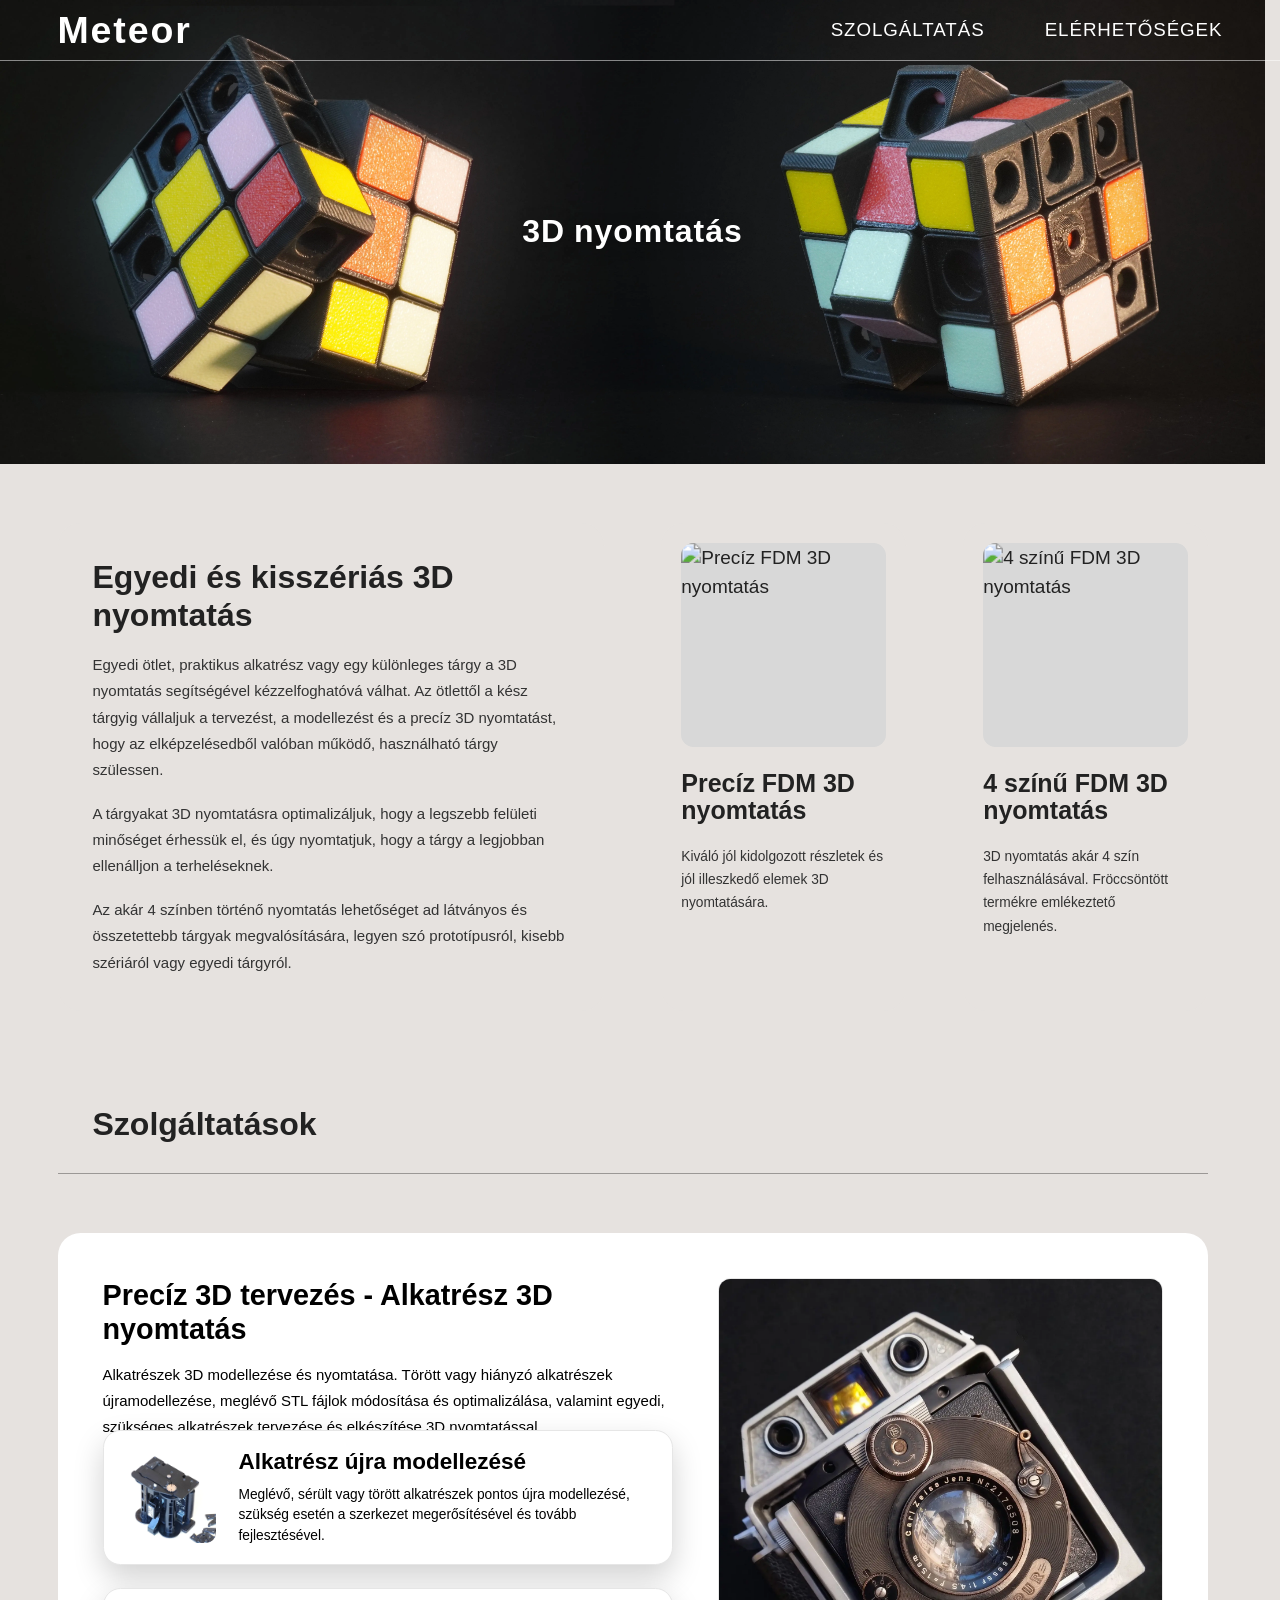
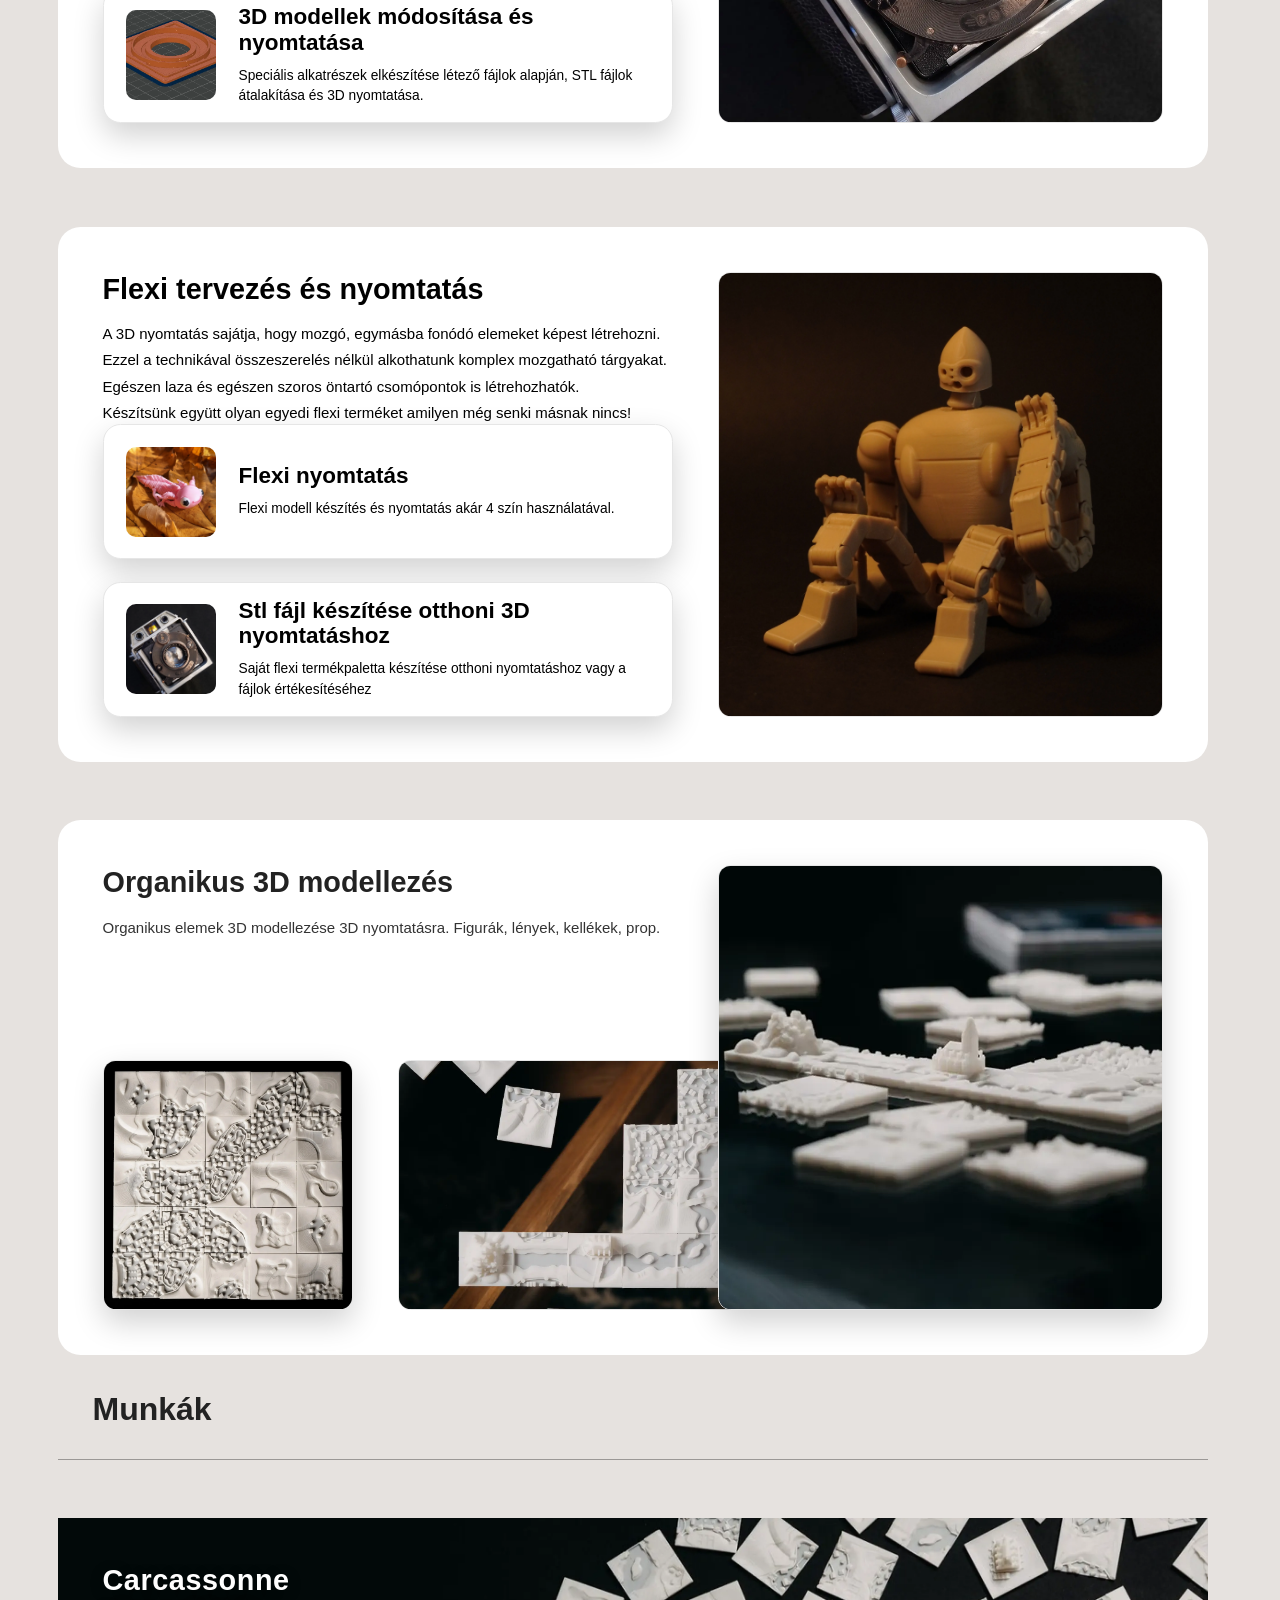
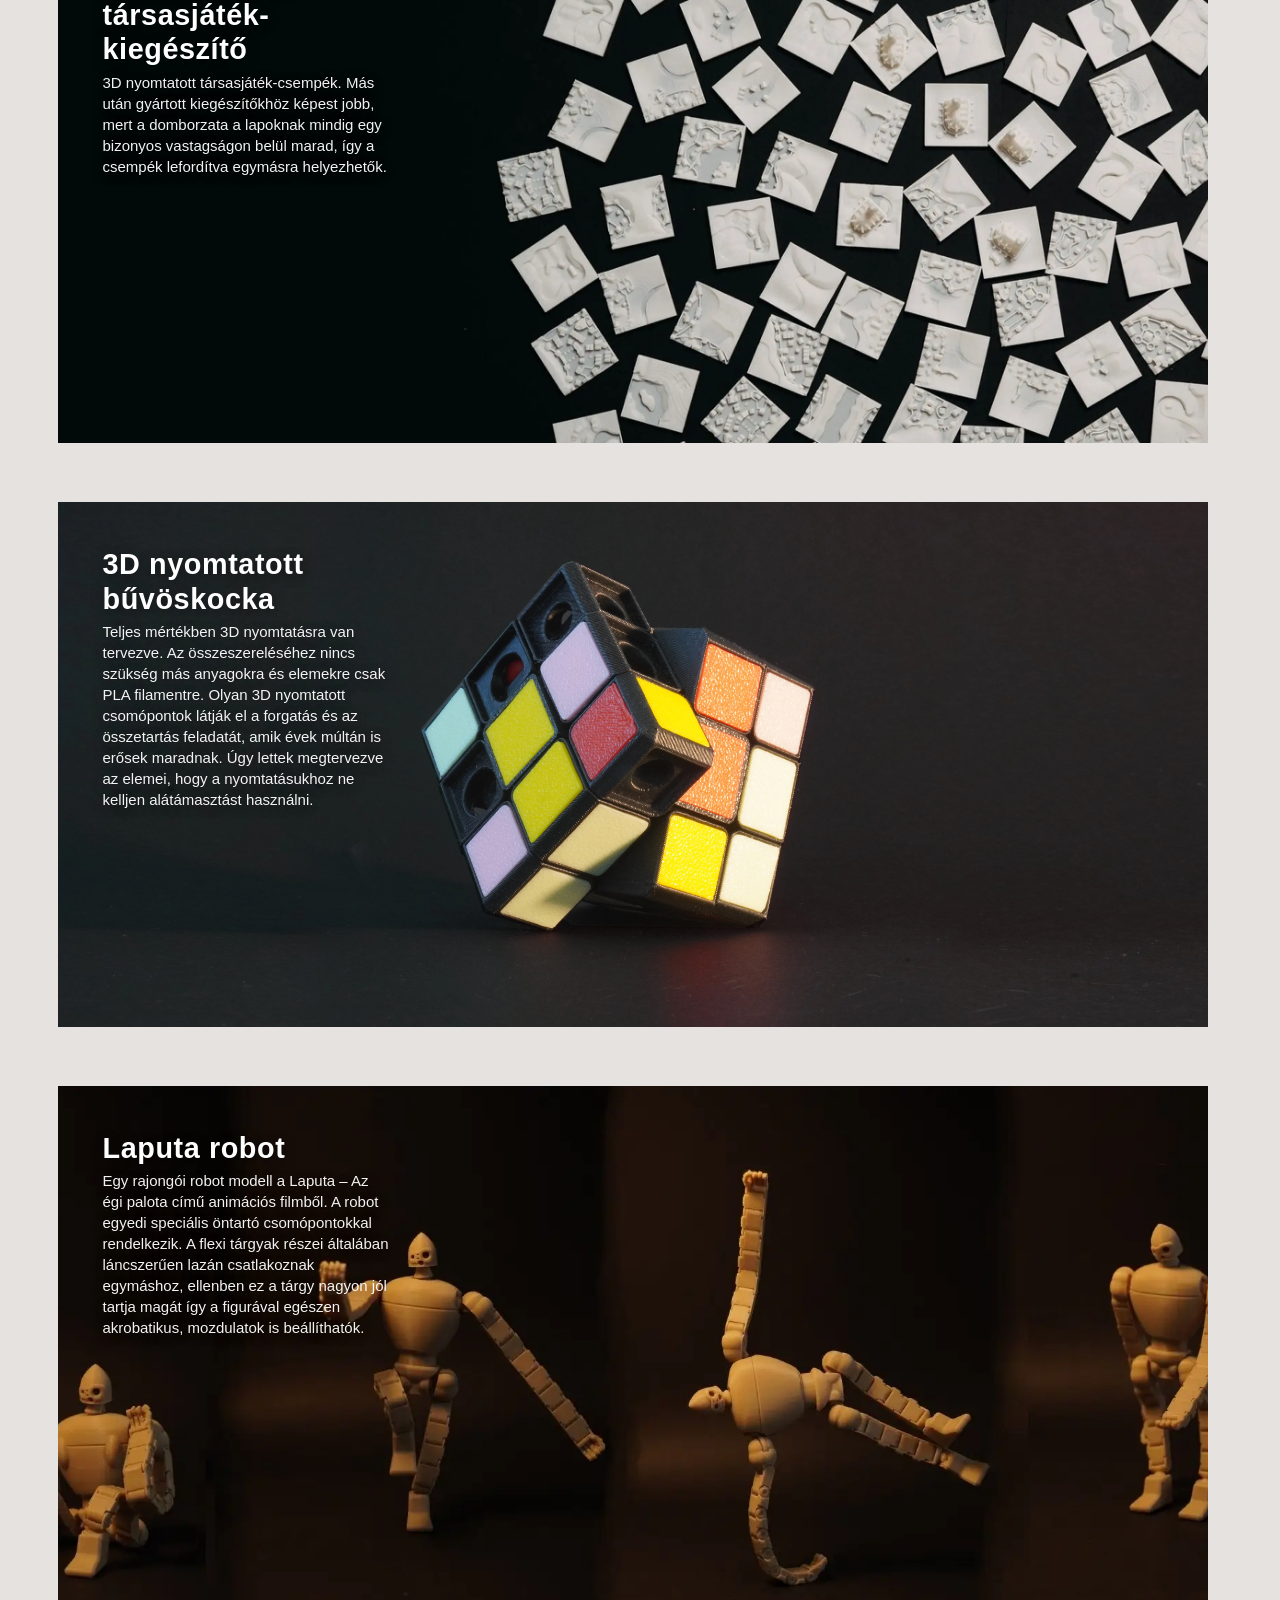
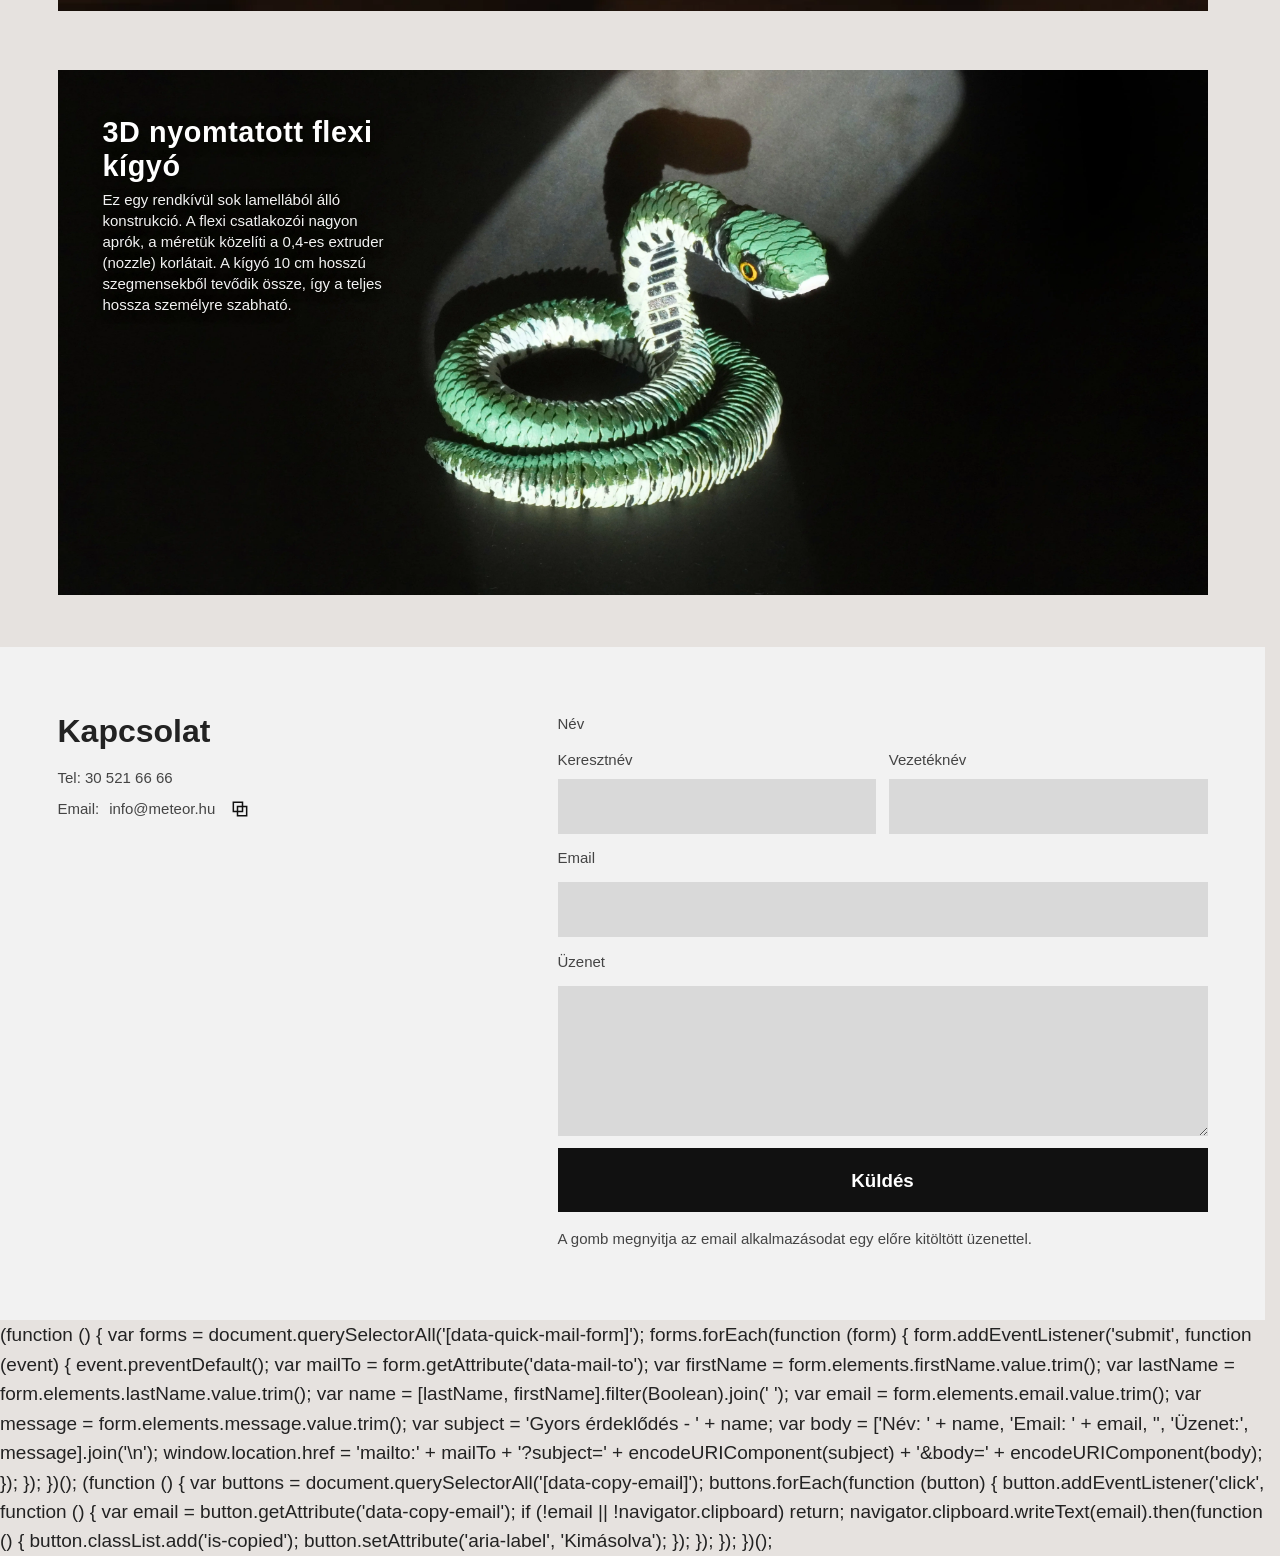
==== commit 7999d801: "Add files via upload" ====
--- a/3D nyomtatas.html
+++ b/3D nyomtatas.html
@@ -1174,7 +1174,7 @@
             <p>Kiváló jól kidolgozott részletek és jól illeszkedő elemek 3D nyomtatására.</p>
           </article>
           <article class="printing-intro-small-card">
-            <img class="printing-intro-small-card-image" src="images/p1s2.webp" alt="4 színű FDM 3D nyomtatás" />
+            <img class="printing-intro-small-card-image" src="images/p1s2.webp?v=2" alt="4 színű FDM 3D nyomtatás" />
             <h3>4 színű FDM 3D nyomtatás</h3>
             <p>3D nyomtatás akár 4 szín felhasználásával. Fröccsöntött termékre emlékeztető megjelenés.</p>
           </article>
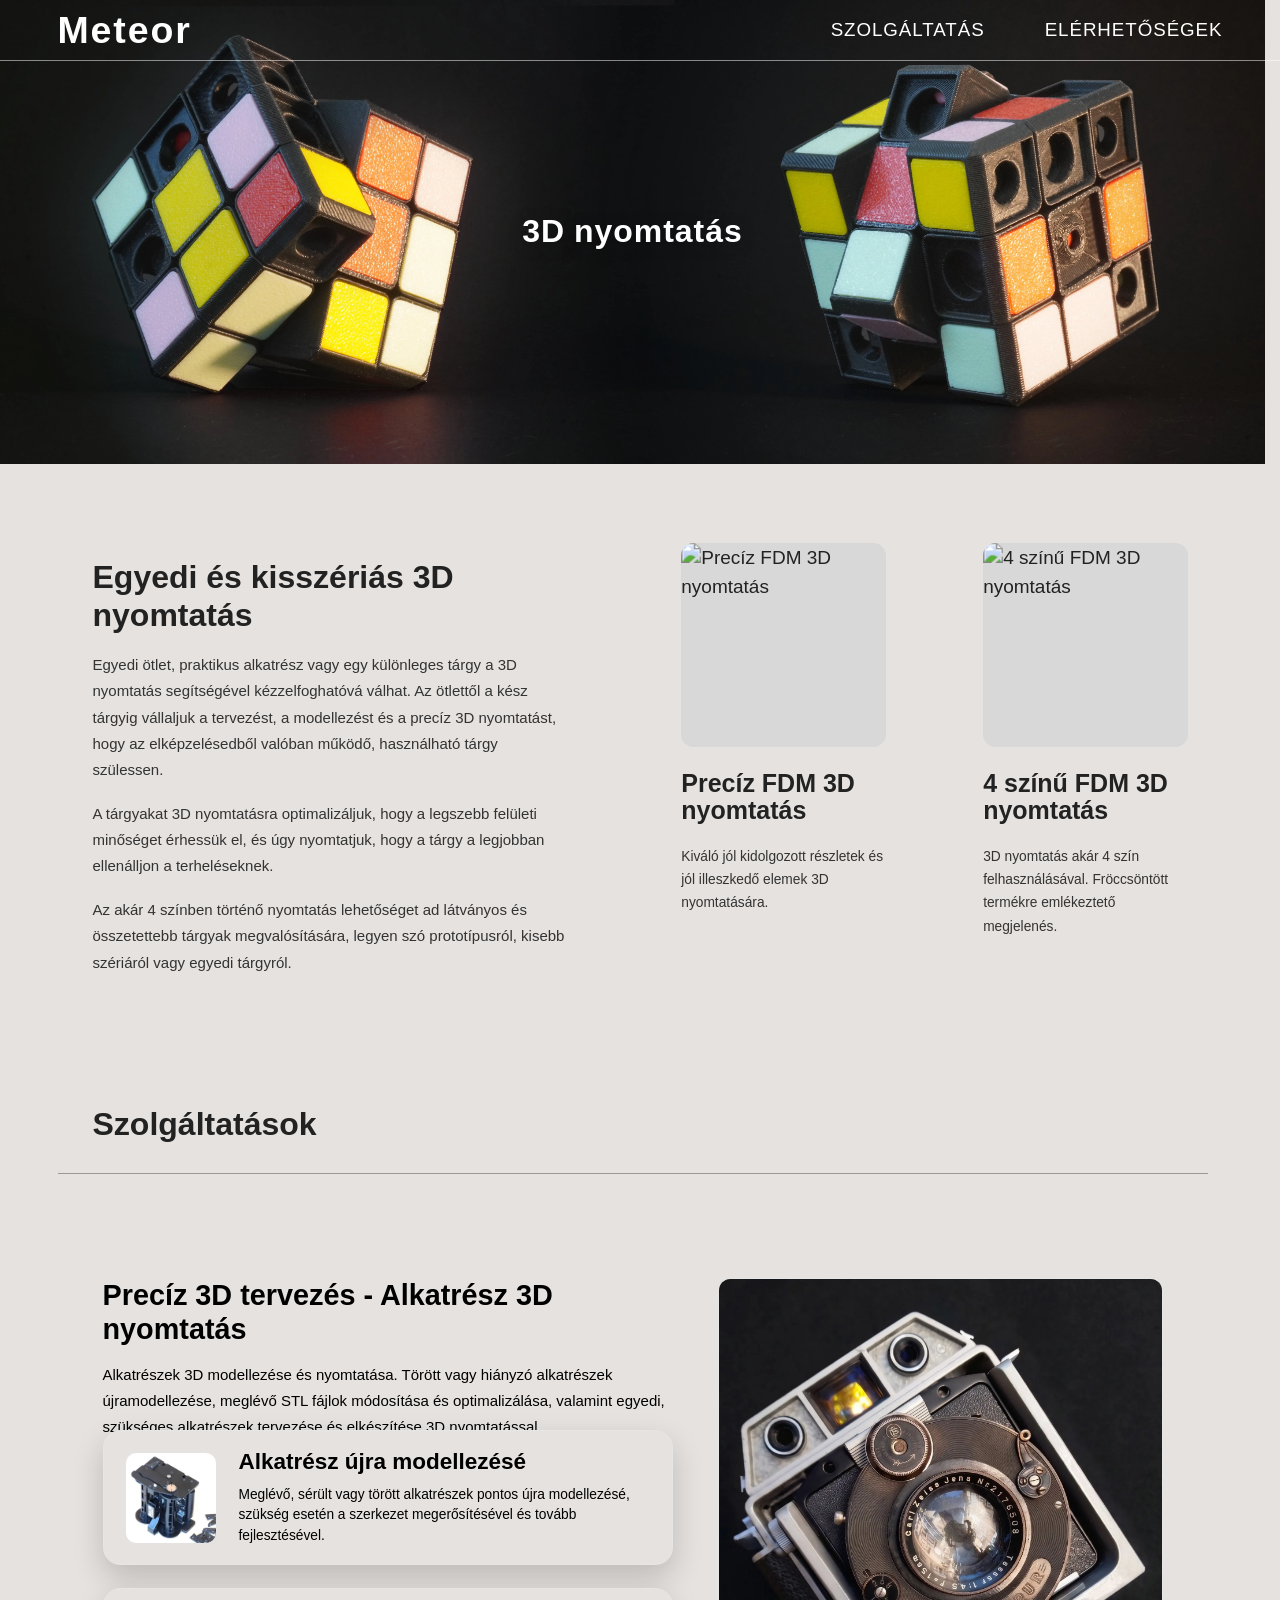
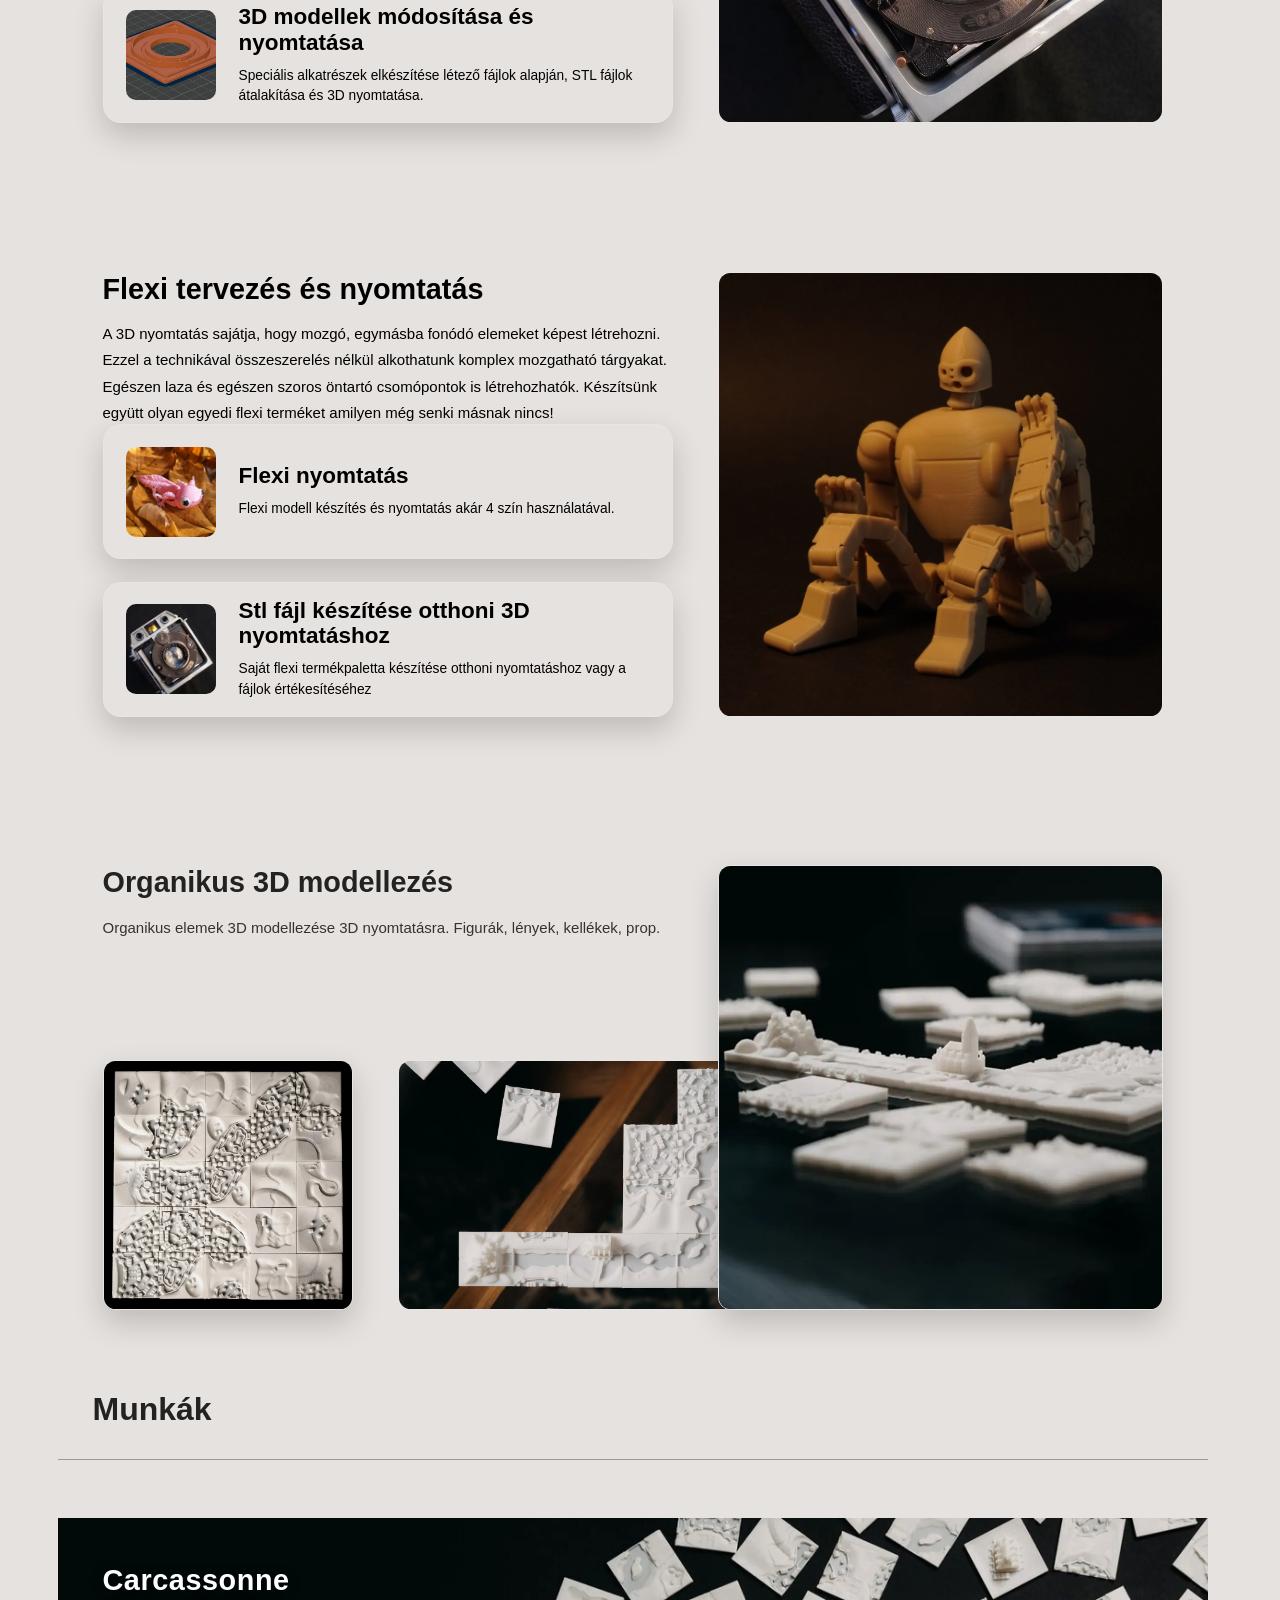
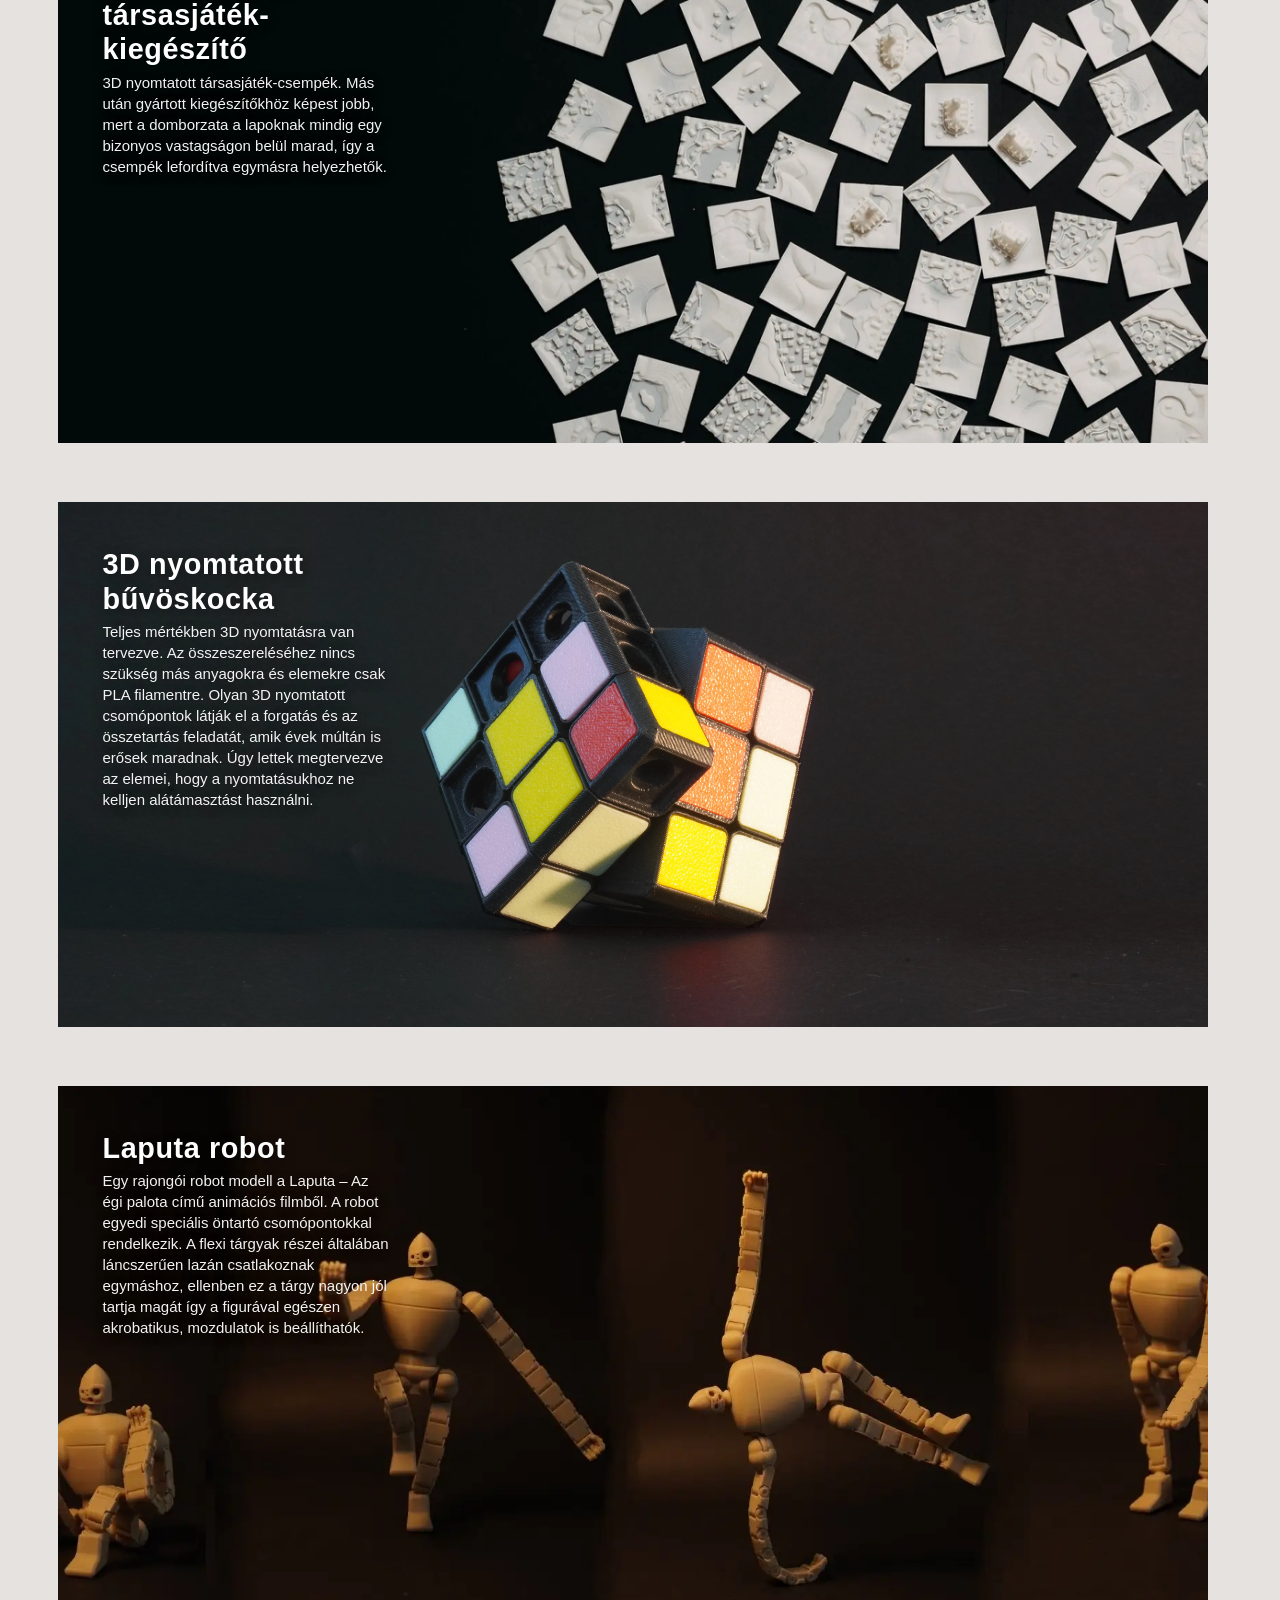
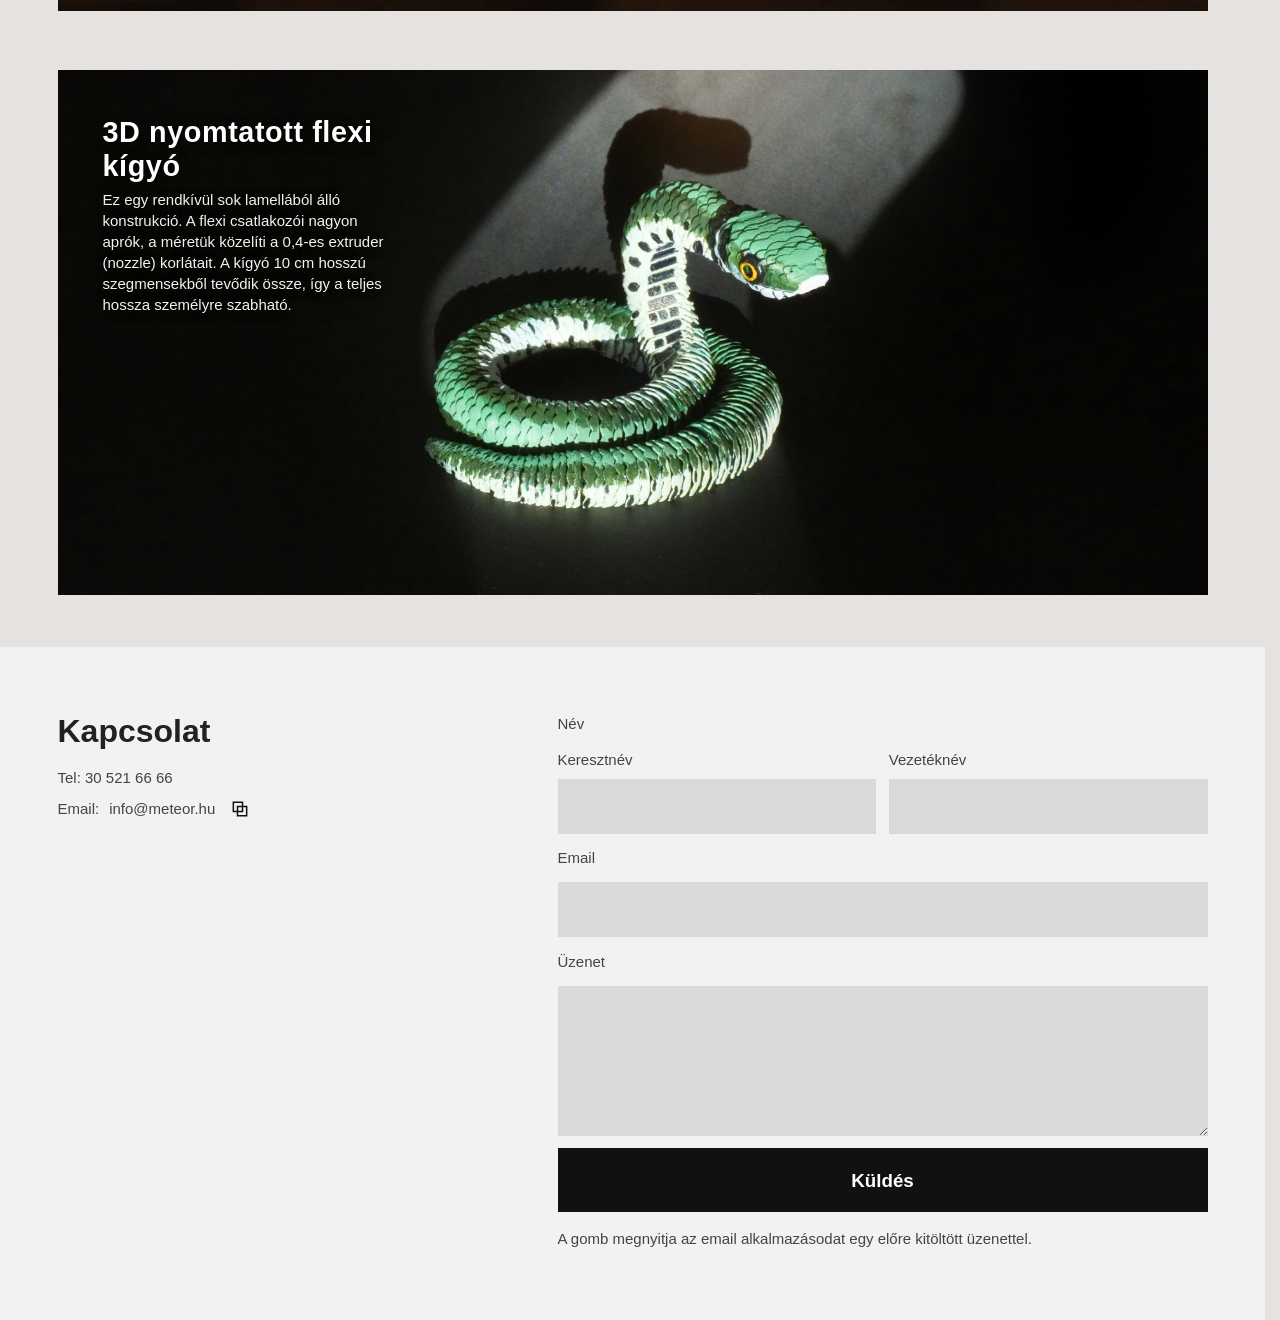
==== commit 7833e6f8: "Add files via upload" ====
--- a/3D nyomtatas.html
+++ b/3D nyomtatas.html
@@ -316,7 +316,7 @@
         width: 250px;
         height: 360px;
         max-width: 100%;
-        background: #ffffff;
+        background: var(--printing-surface);
         border: none;
         border-radius: 18px;
         overflow: hidden;
@@ -355,7 +355,7 @@
       }
 
       .printing-feature-card.printing-feature-card-wide-rounded--inverted {
-        background: #ffffff;
+        background: var(--printing-surface);
       }
 
       .printing-feature-card-wide-rounded--inverted .printing-feature-card-title,
@@ -392,7 +392,7 @@
         max-width: 1120px;
         height: 420px;
         margin: 47px auto 0;
-        background: #ffffff;
+        background: var(--printing-surface);
         border: none;
         border-radius: 0;
         overflow: hidden;
@@ -474,7 +474,7 @@
       }
 
       .printing-feature-card-wide-rounded--inverted .printing-feature-card-mini {
-        background: #ffffff;
+        background: var(--printing-surface);
         border-color: #e6e6e6;
         box-shadow: 0 10px 24px rgba(0, 0, 0, 0.18);
       }
@@ -802,7 +802,7 @@
           padding-right: 8px;
           padding-top: 16px;
           padding-bottom: 0;
-          background: #ffffff;
+          background: var(--printing-surface);
         }
 
         .printing-intro-card-copy {
@@ -820,7 +820,7 @@
         .printing-intro-text-card {
           margin: 0;
           padding: 18px;
-          background: #ffffff;
+          background: var(--printing-surface);
           border-radius: 18px;
           box-sizing: border-box;
           font-size: 11px;
@@ -847,7 +847,7 @@
           justify-content: center;
           min-height: 0;
           padding: 18px;
-          background: #ffffff;
+          background: var(--printing-surface);
           border-radius: 18px;
         }
 
@@ -888,7 +888,7 @@
 
         .printing-feature-card-main-copy {
           padding: 18px;
-          background: #ffffff;
+          background: var(--printing-surface);
           border-radius: 18px;
           box-sizing: border-box;
         }
@@ -942,7 +942,7 @@
           width: 100%;
           align-items: flex-start;
           padding: 18px;
-          background: #ffffff;
+          background: var(--printing-surface);
           border: none;
           border-radius: 18px;
           box-shadow: none;
@@ -1081,7 +1081,7 @@
           min-height: 0;
           margin: 0 0 16px;
           padding: 18px;
-          background: #ffffff;
+          background: var(--printing-surface);
           border-radius: 18px;
           pointer-events: auto;
           text-shadow: none;
@@ -1254,7 +1254,7 @@
               <div class="printing-feature-card-inner">
                 <div class="printing-feature-card-main-copy">
                   <h3 class="printing-feature-card-title">Flexi tervezés és nyomtatás</h3>
-                  <p class="printing-feature-card-text">A 3D nyomtatás sajátja, hogy mozgó, egymásba fonódó elemeket képest létrehozni. Ezzel a technikával összeszerelés nélkül alkothatunk komplex mozgatható tárgyakat. Egészen laza és egészen szoros öntartó csomópontok is létrehozhatók.<br />Készítsünk együtt olyan egyedi flexi terméket amilyen még senki másnak nincs!</p>
+                  <p class="printing-feature-card-text">A 3D nyomtatás sajátja, hogy mozgó, egymásba fonódó elemeket képest létrehozni. Ezzel a technikával összeszerelés nélkül alkothatunk komplex mozgatható tárgyakat. Egészen laza és egészen szoros öntartó csomópontok is létrehozhatók. Készítsünk együtt olyan egyedi flexi terméket amilyen még senki másnak nincs!</p>
                 </div>
                 <div class="printing-feature-card-mini-list" aria-label="További kártyák">
                   <div class="printing-feature-card-mini printing-feature-card-mini--mobile-toggle" role="button" tabindex="0" aria-expanded="false">
@@ -1378,6 +1378,7 @@
       </div>
     </footer>
 
+    <script>
       (function () {
         var forms = document.querySelectorAll('[data-quick-mail-form]');
         forms.forEach(function (form) {
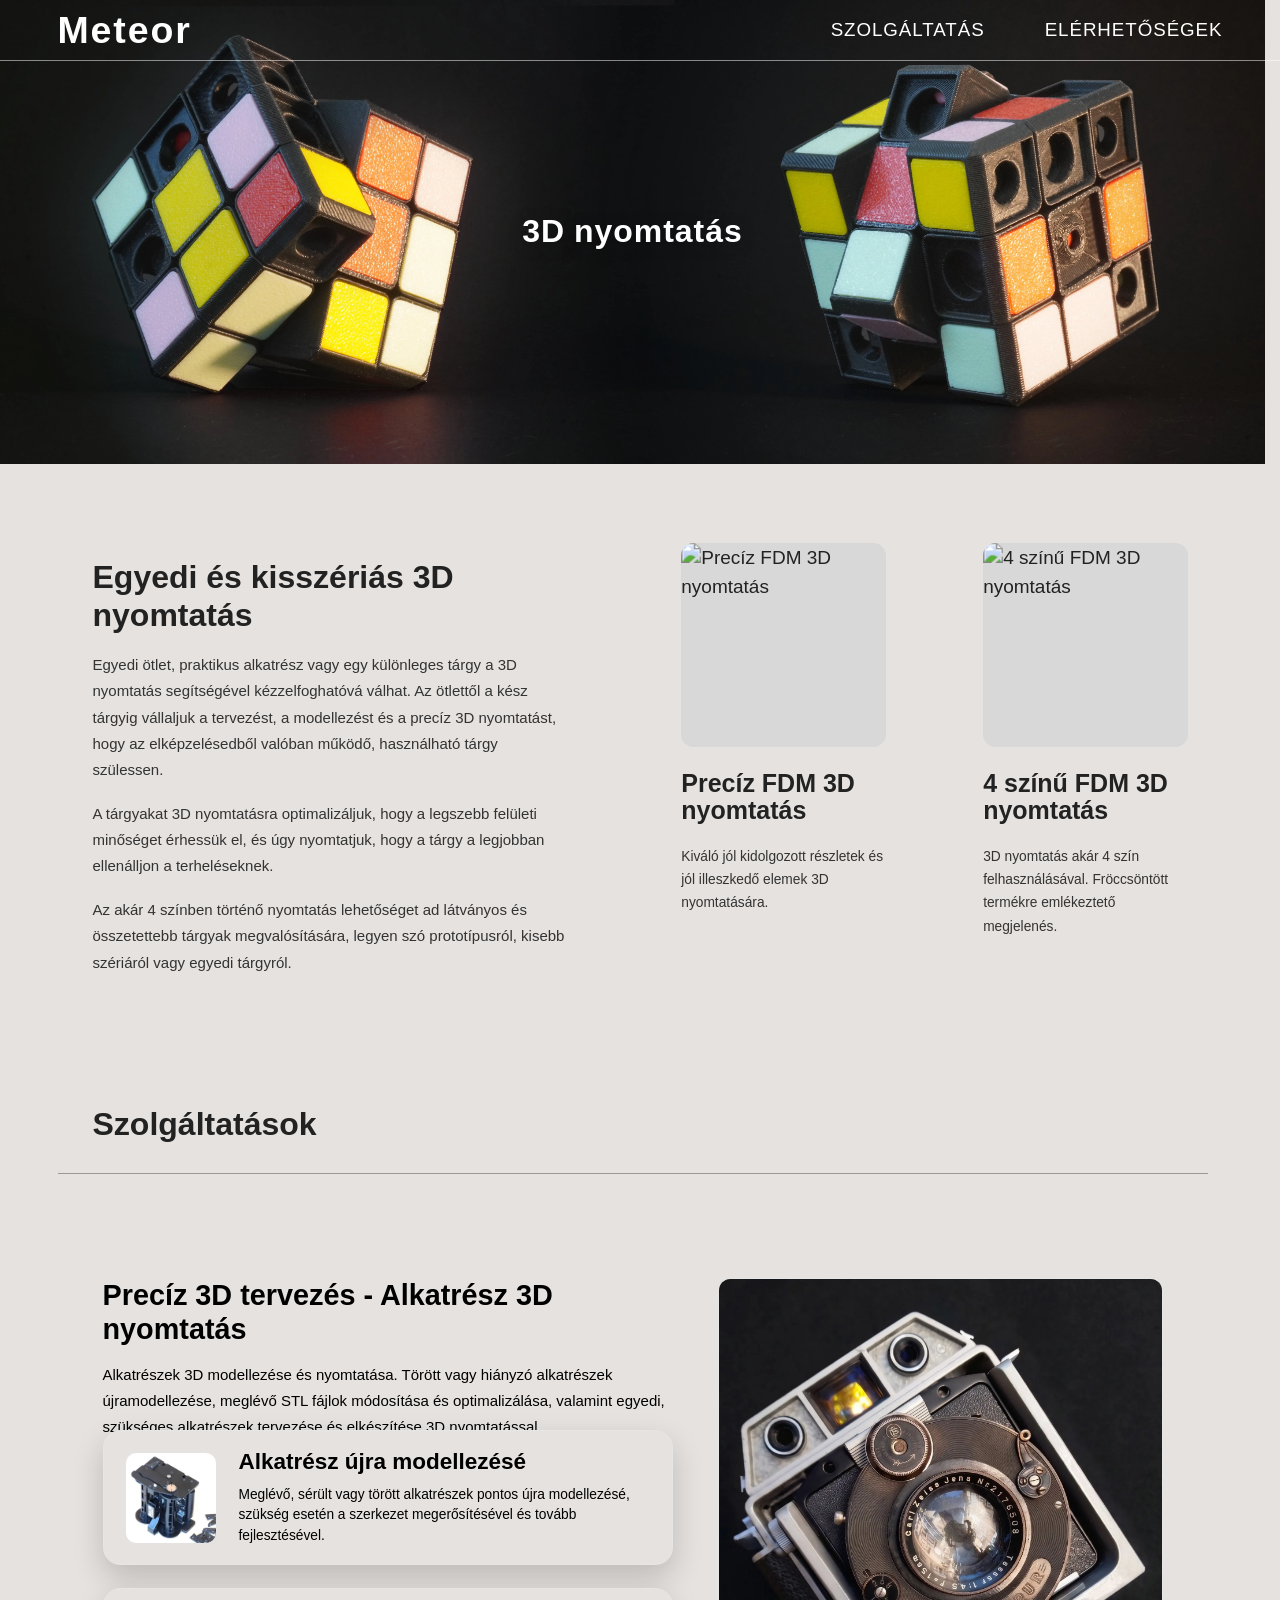
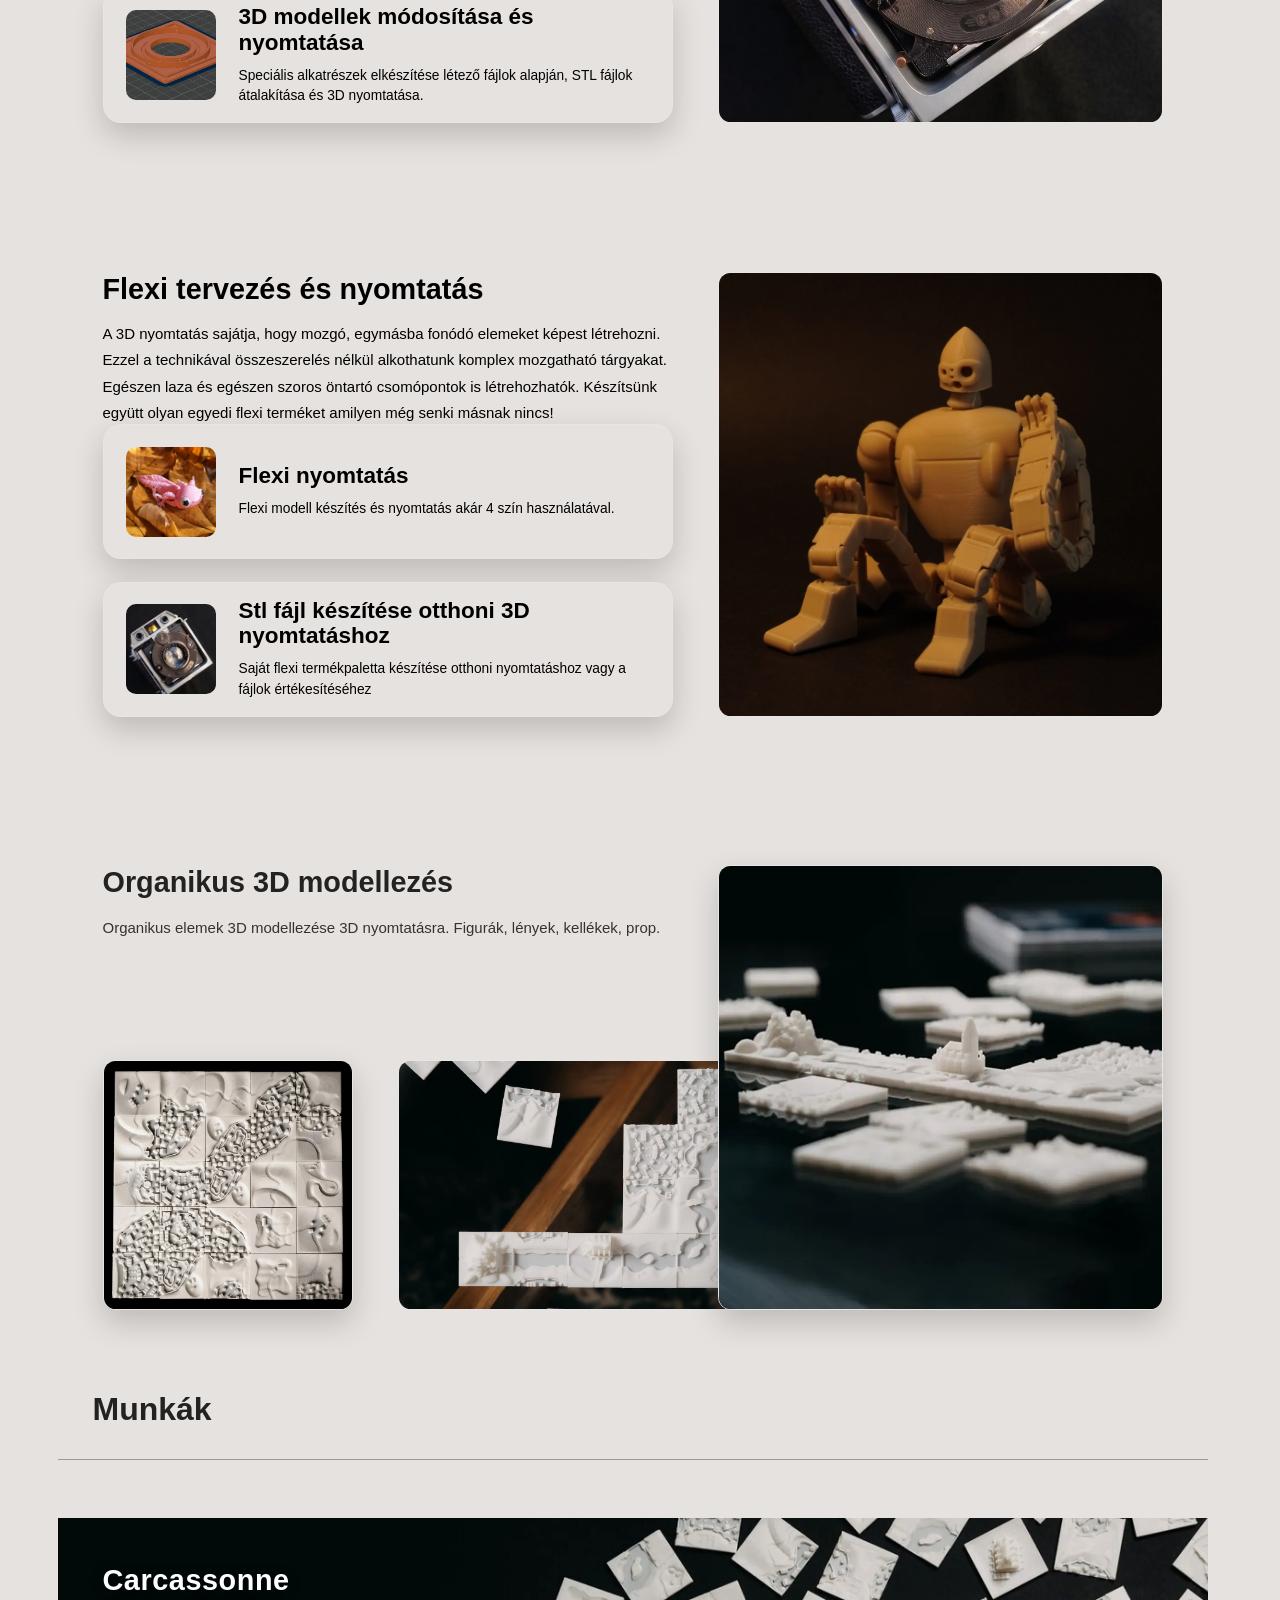
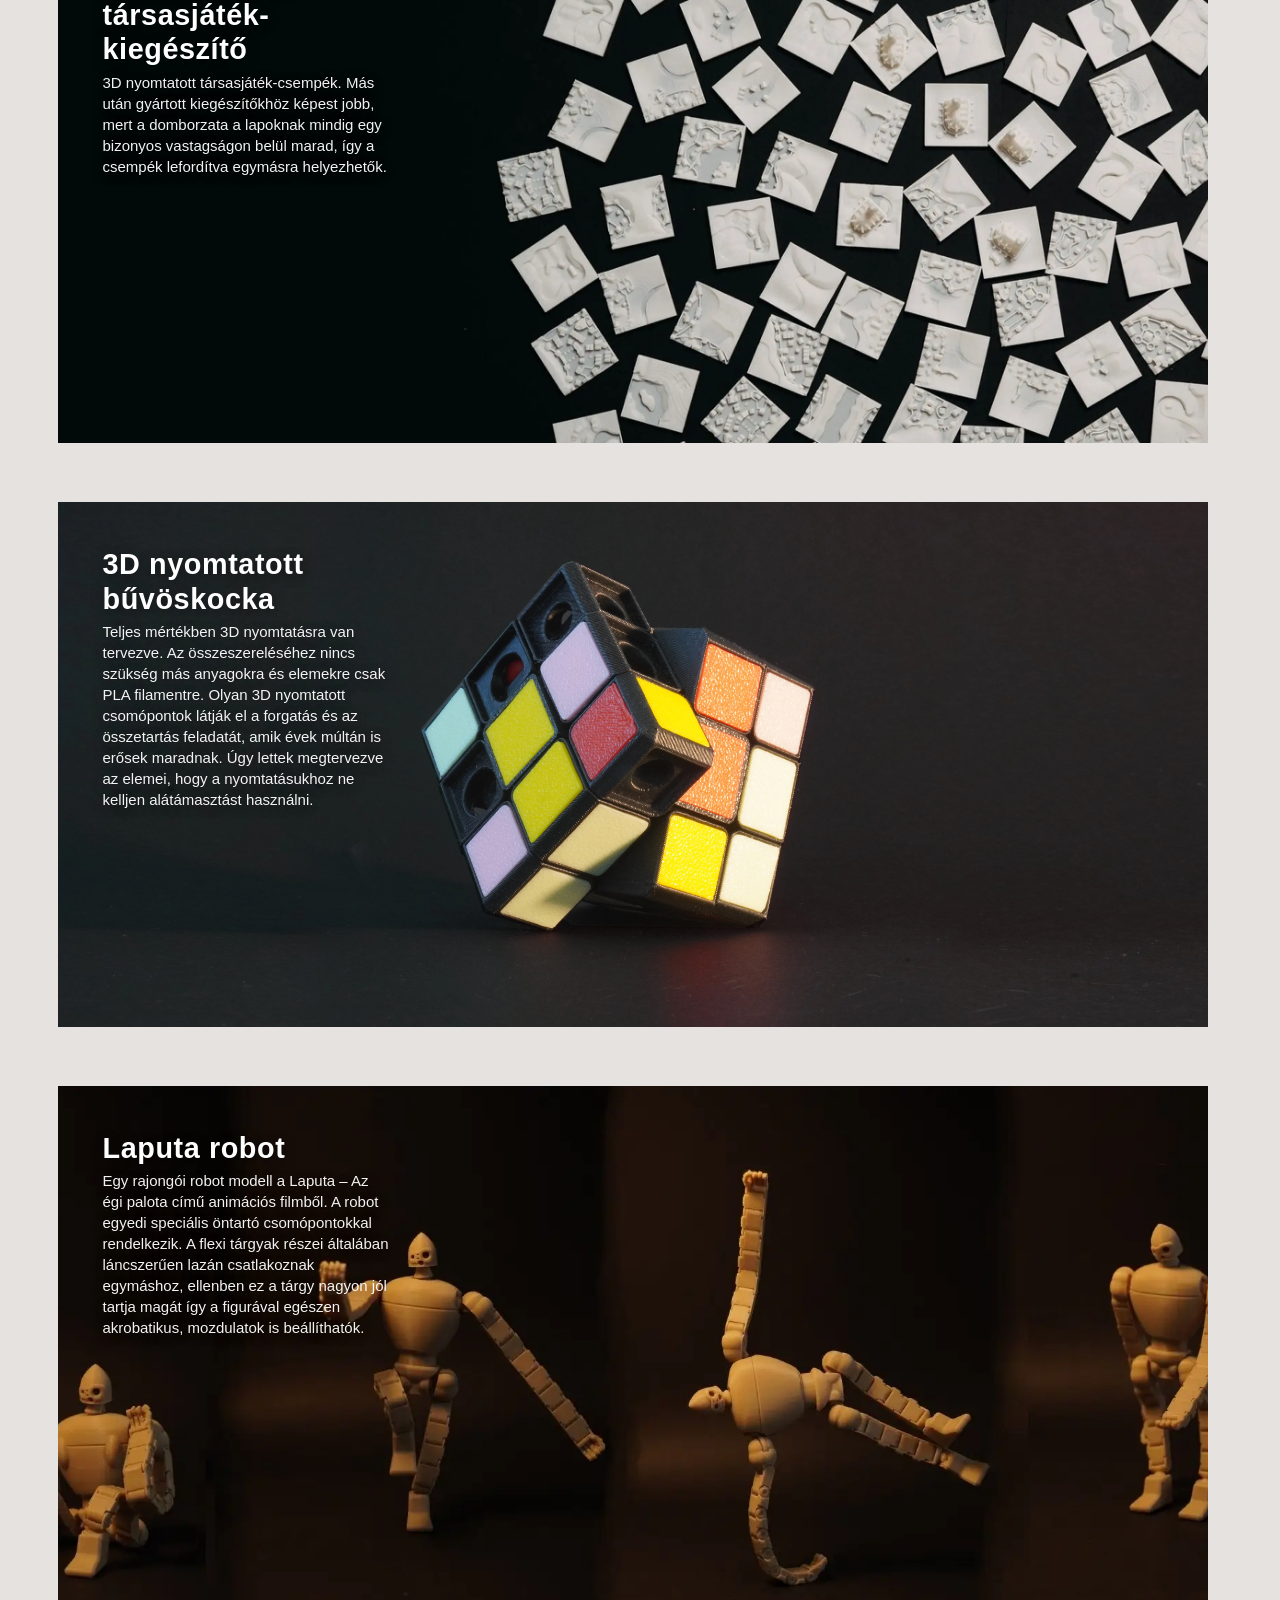
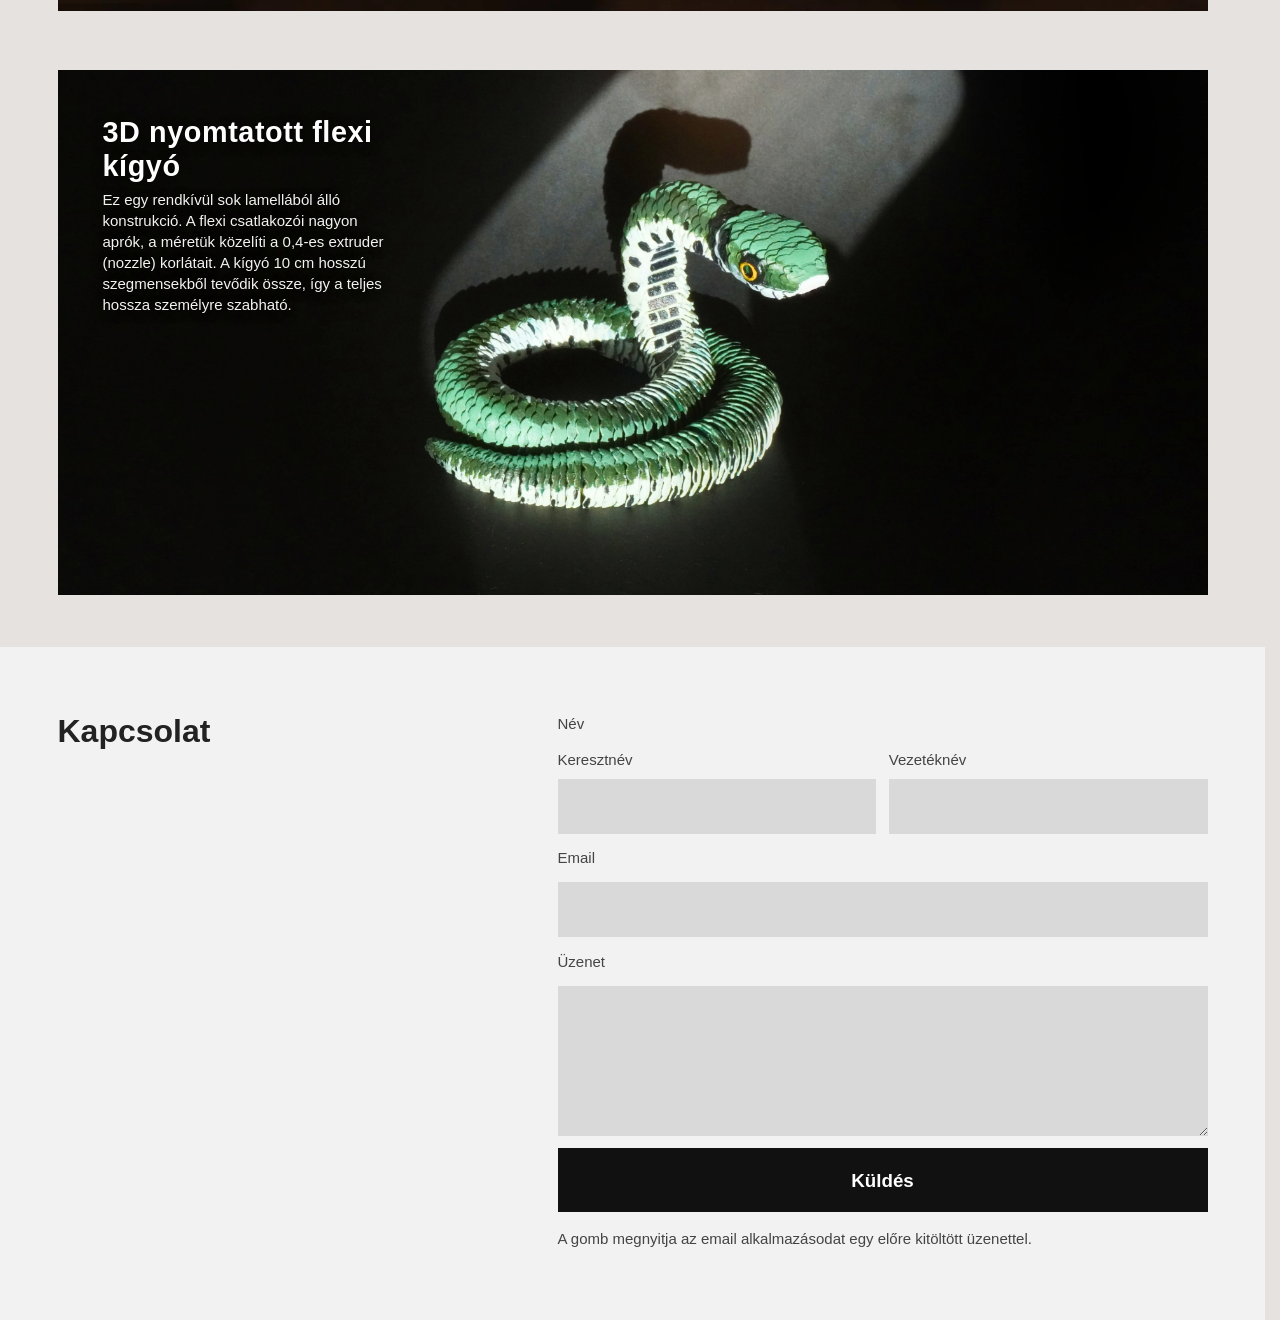
==== commit bcc51247: "Add files via upload" ====
--- a/3D nyomtatas.html
+++ b/3D nyomtatas.html
@@ -1342,18 +1342,9 @@
       <div class="container footer-grid">
         <div class="footer-inner">
           <h2 class="footer-title">Kapcsolat</h2>
-          <p>Tel: 30 521 66 66</p>
-          <p class="contact-email-row">Email: <span class="contact-email-text">info@meteor.hu</span>
-            <button class="copy-email-btn" type="button" data-copy-email="info@meteor.hu" aria-label="Email cim masolasa">
-              <svg class="copy-email-icon" viewBox="0 0 24 24" aria-hidden="true" focusable="false">
-                <path d="M9 9h11v11H9z" fill="none" stroke="currentColor" stroke-width="1.8" />
-                <path d="M4 4h11v11H4z" fill="none" stroke="currentColor" stroke-width="1.8" />
-              </svg>
-            </button>
-          </p>
         </div>
 
-        <form class="quick-mail-form" data-quick-mail-form data-mail-to="info@meteor.hu">
+        <form class="quick-mail-form" data-quick-mail-form data-mail-to="">
           <label class="quick-mail-label" for="quick-first-name-printing">Név</label>
           <div class="quick-mail-name-row">
             <div class="quick-mail-name-field">
@@ -1386,6 +1377,7 @@
             event.preventDefault();
 
             var mailTo = form.getAttribute('data-mail-to');
+            if (!mailTo) return;
             var firstName = form.elements.firstName.value.trim();
             var lastName = form.elements.lastName.value.trim();
             var name = [lastName, firstName].filter(Boolean).join(' ');
